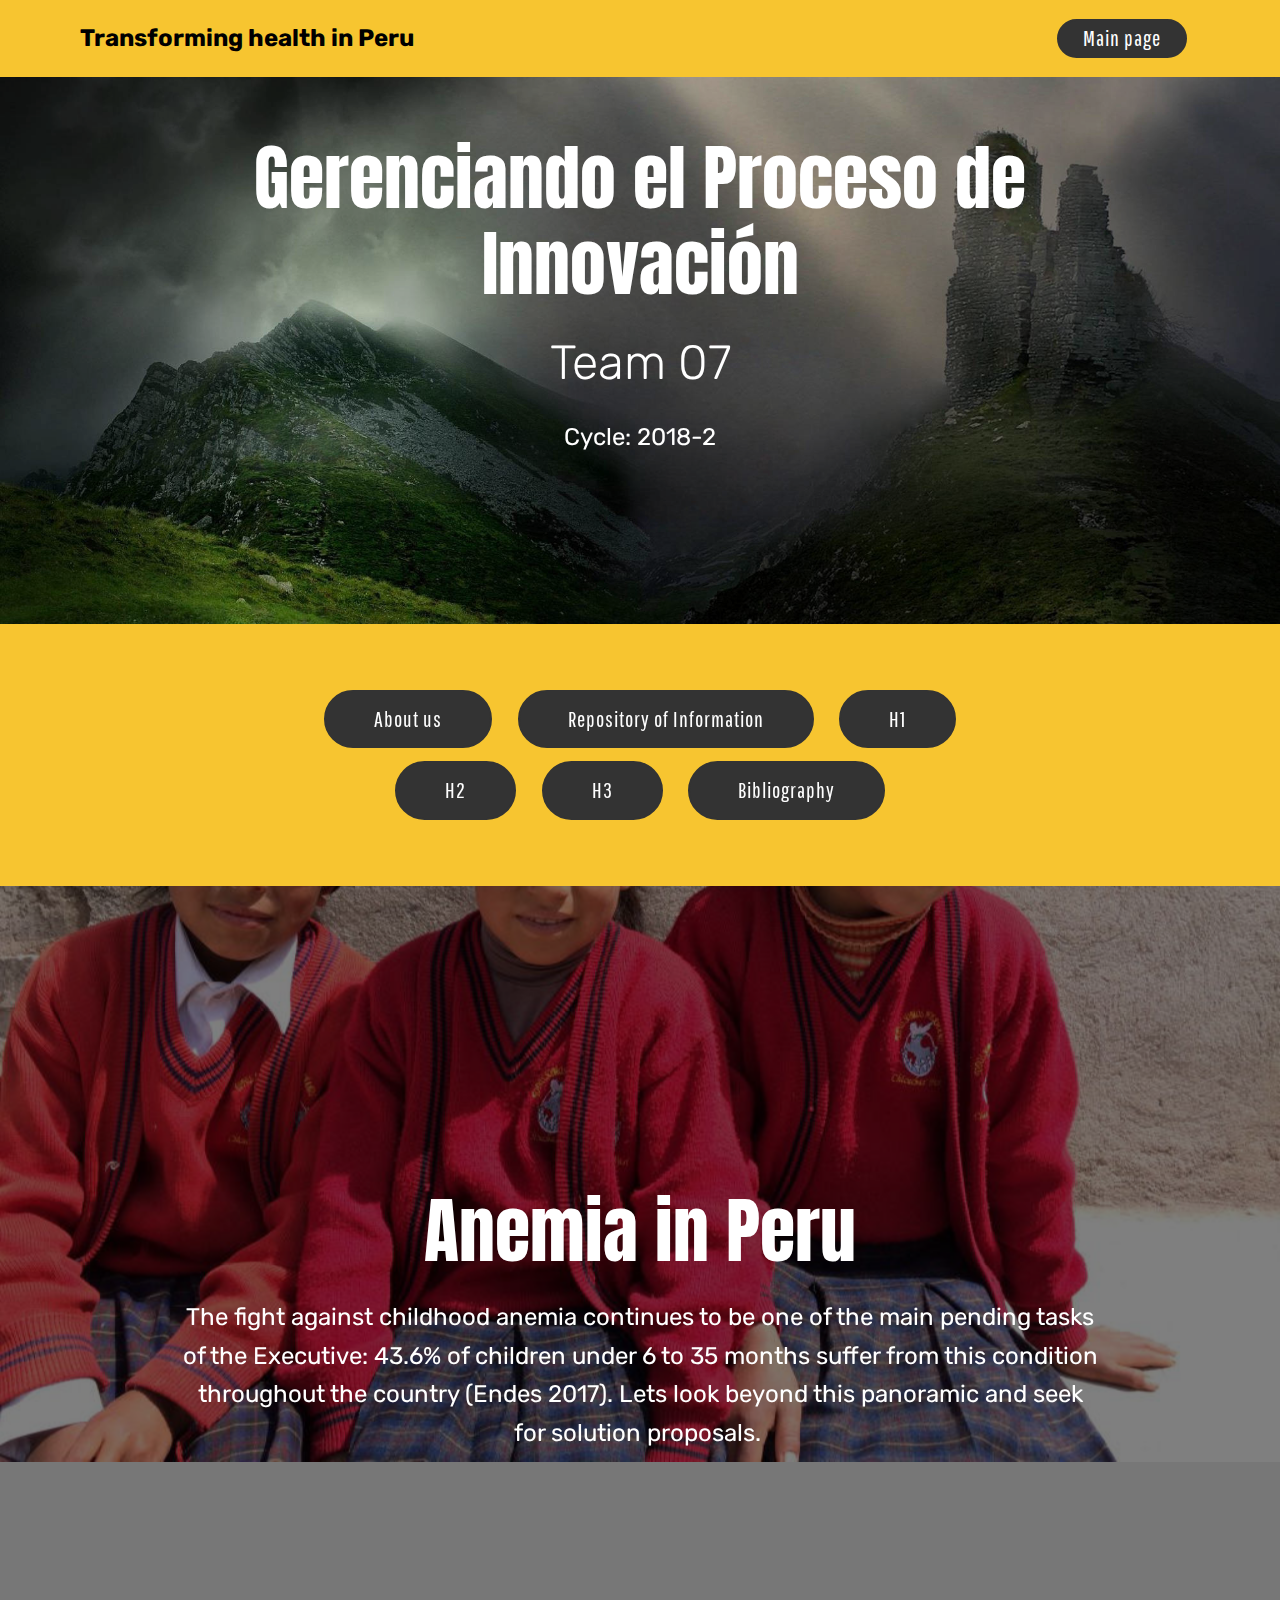
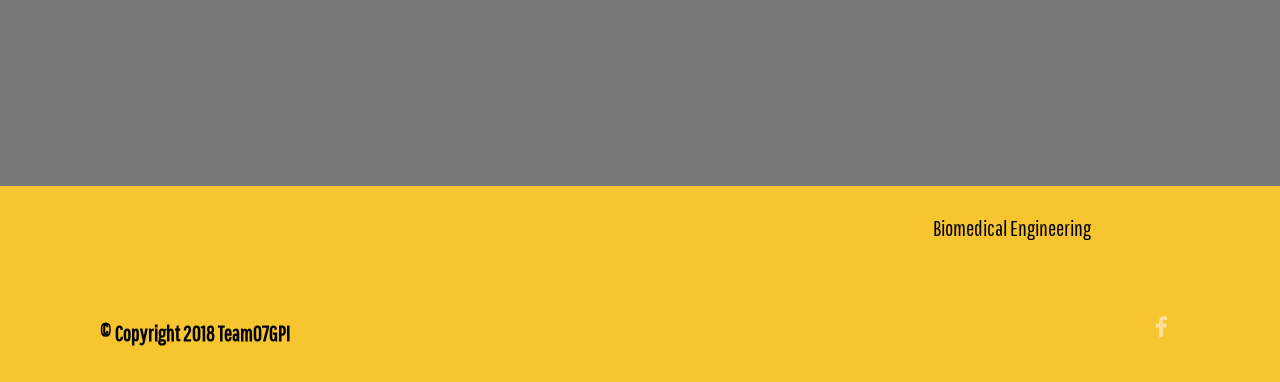
==== page1.html @ a6f881da "create github pages" ====
<!DOCTYPE html>
<html >
<head>
  <!-- Site made with Mobirise Website Builder v4.8.3, https://mobirise.com -->
  <meta charset="UTF-8">
  <meta http-equiv="X-UA-Compatible" content="IE=edge">
  <meta name="generator" content="Mobirise v4.8.3, mobirise.com">
  <meta name="viewport" content="width=device-width, initial-scale=1, minimum-scale=1">
  <link rel="shortcut icon" href="assets/images/logo-96x96.png" type="image/x-icon">
  <meta name="description" content="Site Builder Description">
  <title>Page 1</title>
  <link rel="stylesheet" href="assets/web/assets/mobirise-icons/mobirise-icons.css">
  <link rel="stylesheet" href="assets/tether/tether.min.css">
  <link rel="stylesheet" href="assets/bootstrap/css/bootstrap.min.css">
  <link rel="stylesheet" href="assets/bootstrap/css/bootstrap-grid.min.css">
  <link rel="stylesheet" href="assets/bootstrap/css/bootstrap-reboot.min.css">
  <link rel="stylesheet" href="assets/socicon/css/styles.css">
  <link rel="stylesheet" href="assets/dropdown/css/style.css">
  <link rel="stylesheet" href="assets/theme/css/style.css">
  <link rel="stylesheet" href="assets/mobirise/css/mbr-additional.css" type="text/css">
  
  
  
</head>
<body>
  <section class="menu cid-qTkzRZLJNu" once="menu" id="menu1-1j">

    

    <nav class="navbar navbar-expand beta-menu navbar-dropdown align-items-center navbar-fixed-top navbar-toggleable-sm">
        <button class="navbar-toggler navbar-toggler-right" type="button" data-toggle="collapse" data-target="#navbarSupportedContent" aria-controls="navbarSupportedContent" aria-expanded="false" aria-label="Toggle navigation">
            <div class="hamburger">
                <span></span>
                <span></span>
                <span></span>
                <span></span>
            </div>
        </button>
        <div class="menu-logo">
            <div class="navbar-brand">
                
                <span class="navbar-caption-wrap"><a class="navbar-caption text-black display-5" href="https://mobirise.com">Transforming health in Peru</a></span>
            </div>
        </div>
        <div class="collapse navbar-collapse" id="navbarSupportedContent">
            <ul class="navbar-nav nav-dropdown" data-app-modern-menu="true"><li class="nav-item">
                    <a class="nav-link link text-white display-4" href="https://mobirise.com">
                        </a>
                </li></ul>
            <div class="navbar-buttons mbr-section-btn"><a class="btn btn-sm btn-black display-4" href="page1.html">Main page</a></div>
        </div>
    </nav>
</section>

<section class="engine"><a href="https://mobiri.se/e">make a website</a></section><section class="header1 cid-r5zNmzaMts mbr-parallax-background" id="header1-1k">

    

    <div class="mbr-overlay" style="opacity: 0.2; background-color: rgb(0, 0, 0);">
    </div>

    <div class="container">
        <div class="row justify-content-md-center">
            <div class="mbr-white col-md-10">
                <h1 class="mbr-section-title align-center mbr-bold pb-3 mbr-fonts-style display-1"><span style="font-weight: normal;">
                    Gerenciando el Proceso de Innovación</span></h1>
                <h3 class="mbr-section-subtitle align-center mbr-light pb-3 mbr-fonts-style display-2">Team 07</h3>
                <p class="mbr-text align-center pb-3 mbr-fonts-style display-5">Cycle: 2018-2</p>
                
            </div>
        </div>
    </div>

</section>

<section class="mbr-section content8 cid-r5A1tZucty" id="content8-1v">

    

    <div class="container">
        <div class="media-container-row title">
            <div class="col-12 col-md-8">
                <div class="mbr-section-btn align-center"><a class="btn btn-black display-4" href="https://mobirise.com">About us</a>
                    <a class="btn btn-black display-4" href="https://mobirise.com">Repository of Information</a> <a class="btn btn-black display-4" href="index.html">H1</a> <a class="btn btn-black display-4" href="https://mobirise.com">H2</a> <a class="btn btn-black display-4" href="https://mobirise.com">H3</a> <a class="btn btn-black display-4" href="https://mobirise.com">Bibliography</a></div>
            </div>
        </div>
    </div>
</section>

<section class="header1 cid-r5zWX681hQ mbr-fullscreen mbr-parallax-background" id="header1-1s">

    

    <div class="mbr-overlay" style="opacity: 0.5; background-color: rgb(0, 0, 0);">
    </div>

    <div class="container">
        <div class="row justify-content-md-center">
            <div class="mbr-white col-md-10">
                <h1 class="mbr-section-title align-center mbr-bold pb-3 mbr-fonts-style display-1"><span style="font-weight: normal;">Anemia in Peru</span></h1>
                
                <p class="mbr-text align-center pb-3 mbr-fonts-style display-5">
                    The fight against childhood anemia continues to be one of the main pending tasks of the Executive: 43.6% of children under 6 to 35 months suffer from this condition throughout the country (Endes 2017). Lets look beyond this panoramic and seek for solution proposals.&nbsp;</p>
                
            </div>
        </div>
    </div>

</section>

<section class="cid-r5zXKLynuE" id="footer1-1t">

    

    

    <div class="container">
        <div class="media-container-row content text-white">
            <div class="col-12 col-md-3">
                <div class="media-wrap">
                    <a href="https://mobirise.com/">
                        <img src="assets/images/logo2.png" alt="Mobirise" title="">
                    </a>
                </div>
            </div>
            <div class="col-12 col-md-3 mbr-fonts-style display-7">
                <h5 class="pb-3"></h5>
                <p class="mbr-text"></p>
            </div>
            <div class="col-12 col-md-3 mbr-fonts-style display-7">
                <h5 class="pb-3"></h5>
                <p class="mbr-text"></p>
            </div>
            <div class="col-12 col-md-3 mbr-fonts-style display-4">
                <h5 class="pb-3"></h5>
                <p class="mbr-text">Biomedical Engineering</p>
            </div>
        </div>
        <div class="footer-lower">
            <div class="media-container-row">
                <div class="col-sm-12">
                    <hr>
                </div>
            </div>
            <div class="media-container-row mbr-white">
                <div class="col-sm-6 copyright">
                    <p class="mbr-text mbr-fonts-style display-4"><strong>
                        © Copyright 2018 Team07GPI</strong></p>
                </div>
                <div class="col-md-6">
                    <div class="social-list align-right">
                        <div class="soc-item">
                            <a href="https://twitter.com/mobirise" target="_blank">
                                <span class="mbr-iconfont mbr-iconfont-social socicon-facebook socicon"></span>
                            </a>
                        </div>
                        
                        
                        
                        
                        
                    </div>
                </div>
            </div>
        </div>
    </div>
</section>


  <script src="assets/web/assets/jquery/jquery.min.js"></script>
  <script src="assets/popper/popper.min.js"></script>
  <script src="assets/tether/tether.min.js"></script>
  <script src="assets/bootstrap/js/bootstrap.min.js"></script>
  <script src="assets/dropdown/js/script.min.js"></script>
  <script src="assets/touchswipe/jquery.touch-swipe.min.js"></script>
  <script src="assets/parallax/jarallax.min.js"></script>
  <script src="assets/smoothscroll/smooth-scroll.js"></script>
  <script src="assets/theme/js/script.js"></script>
  
  
</body>
</html>
---- assets/web/assets/mobirise-icons/mobirise-icons.css ----
@font-face {
  font-family: 'MobiriseIcons';
  src:  url('mobirise-icons.eot?spat4u');
  src:  url('mobirise-icons.eot?spat4u#iefix') format('embedded-opentype'),
    url('mobirise-icons.ttf?spat4u') format('truetype'),
    url('mobirise-icons.woff?spat4u') format('woff'),
    url('mobirise-icons.svg?spat4u#MobiriseIcons') format('svg');
  font-weight: normal;
  font-style: normal;
}

[class^="mbri-"], [class*=" mbri-"] {
  /* use !important to prevent issues with browser extensions that change fonts */
  font-family: MobiriseIcons !important;
  speak: none;
  font-style: normal;
  font-weight: normal;
  font-variant: normal;
  text-transform: none;
  line-height: 1;

  /* Better Font Rendering =========== */
  -webkit-font-smoothing: antialiased;
  -moz-osx-font-smoothing: grayscale;
}

.mbri-add-submenu:before {
  content: "\e900";
}
.mbri-alert:before {
  content: "\e901";
}
.mbri-align-center:before {
  content: "\e902";
}
.mbri-align-justify:before {
  content: "\e903";
}
.mbri-align-left:before {
  content: "\e904";
}
.mbri-align-right:before {
  content: "\e905";
}
.mbri-android:before {
  content: "\e906";
}
.mbri-apple:before {
  content: "\e907";
}
.mbri-arrow-down:before {
  content: "\e908";
}
.mbri-arrow-next:before {
  content: "\e909";
}
.mbri-arrow-prev:before {
  content: "\e90a";
}
.mbri-arrow-up:before {
  content: "\e90b";
}
.mbri-bold:before {
  content: "\e90c";
}
.mbri-bookmark:before {
  content: "\e90d";
}
.mbri-bootstrap:before {
  content: "\e90e";
}
.mbri-briefcase:before {
  content: "\e90f";
}
.mbri-browse:before {
  content: "\e910";
}
.mbri-bulleted-list:before {
  content: "\e911";
}
.mbri-calendar:before {
  content: "\e912";
}
.mbri-camera:before {
  content: "\e913";
}
.mbri-cart-add:before {
  content: "\e914";
}
.mbri-cart-full:before {
  content: "\e915";
}
.mbri-cash:before {
  content: "\e916";
}
.mbri-change-style:before {
  content: "\e917";
}
.mbri-chat:before {
  content: "\e918";
}
.mbri-clock:before {
  content: "\e919";
}
.mbri-close:before {
  content: "\e91a";
}
.mbri-cloud:before {
  content: "\e91b";
}
.mbri-code:before {
  content: "\e91c";
}
.mbri-contact-form:before {
  content: "\e91d";
}
.mbri-credit-card:before {
  content: "\e91e";
}
.mbri-cursor-click:before {
  content: "\e91f";
}
.mbri-cust-feedback:before {
  content: "\e920";
}
.mbri-database:before {
  content: "\e921";
}
.mbri-delivery:before {
  content: "\e922";
}
.mbri-desktop:before {
  content: "\e923";
}
.mbri-devices:before {
  content: "\e924";
}
.mbri-down:before {
  content: "\e925";
}
.mbri-download:before {
  content: "\e989";
}
.mbri-drag-n-drop:before {
  content: "\e927";
}
.mbri-drag-n-drop2:before {
  content: "\e928";
}
.mbri-edit:before {
  content: "\e929";
}
.mbri-edit2:before {
  content: "\e92a";
}
.mbri-error:before {
  content: "\e92b";
}
.mbri-extension:before {
  content: "\e92c";
}
.mbri-features:before {
  content: "\e92d";
}
.mbri-file:before {
  content: "\e92e";
}
.mbri-flag:before {
  content: "\e92f";
}
.mbri-folder:before {
  content: "\e930";
}
.mbri-gift:before {
  content: "\e931";
}
.mbri-github:before {
  content: "\e932";
}
.mbri-globe:before {
  content: "\e933";
}
.mbri-globe-2:before {
  content: "\e934";
}
.mbri-growing-chart:before {
  content: "\e935";
}
.mbri-hearth:before {
  content: "\e936";
}
.mbri-help:before {
  content: "\e937";
}
.mbri-home:before {
  content: "\e938";
}
.mbri-hot-cup:before {
  content: "\e939";
}
.mbri-idea:before {
  content: "\e93a";
}
.mbri-image-gallery:before {
  content: "\e93b";
}
.mbri-image-slider:before {
  content: "\e93c";
}
.mbri-info:before {
  content: "\e93d";
}
.mbri-italic:before {
  content: "\e93e";
}
.mbri-key:before {
  content: "\e93f";
}
.mbri-laptop:before {
  content: "\e940";
}
.mbri-layers:before {
  content: "\e941";
}
.mbri-left-right:before {
  content: "\e942";
}
.mbri-left:before {
  content: "\e943";
}
.mbri-letter:before {
  content: "\e944";
}
.mbri-like:before {
  content: "\e945";
}
.mbri-link:before {
  content: "\e946";
}
.mbri-lock:before {
  content: "\e947";
}
.mbri-login:before {
  content: "\e948";
}
.mbri-logout:before {
  content: "\e949";
}
.mbri-magic-stick:before {
  content: "\e94a";
}
.mbri-map-pin:before {
  content: "\e94b";
}
.mbri-menu:before {
  content: "\e94c";
}
.mbri-mobile:before {
  content: "\e94d";
}
.mbri-mobile2:before {
  content: "\e94e";
}
.mbri-mobirise:before {
  content: "\e94f";
}
.mbri-more-horizontal:before {
  content: "\e950";
}
.mbri-more-vertical:before {
  content: "\e951";
}
.mbri-music:before {
  content: "\e952";
}
.mbri-new-file:before {
  content: "\e953";
}
.mbri-numbered-list:before {
  content: "\e954";
}
.mbri-opened-folder:before {
  content: "\e955";
}
.mbri-pages:before {
  content: "\e956";
}
.mbri-paper-plane:before {
  content: "\e957";
}
.mbri-paperclip:before {
  content: "\e958";
}
.mbri-photo:before {
  content: "\e959";
}
.mbri-photos:before {
  content: "\e95a";
}
.mbri-pin:before {
  content: "\e95b";
}
.mbri-play:before {
  content: "\e95c";
}
.mbri-plus:before {
  content: "\e95d";
}
.mbri-preview:before {
  content: "\e95e";
}
.mbri-print:before {
  content: "\e95f";
}
.mbri-protect:before {
  content: "\e960";
}
.mbri-question:before {
  content: "\e961";
}
.mbri-quote-left:before {
  content: "\e962";
}
.mbri-quote-right:before {
  content: "\e963";
}
.mbri-refresh:before {
  content: "\e964";
}
.mbri-responsive:before {
  content: "\e965";
}
.mbri-right:before {
  content: "\e966";
}
.mbri-rocket:before {
  content: "\e967";
}
.mbri-sad-face:before {
  content: "\e968";
}
.mbri-sale:before {
  content: "\e969";
}
.mbri-save:before {
  content: "\e96a";
}
.mbri-search:before {
  content: "\e96b";
}
.mbri-setting:before {
  content: "\e96c";
}
.mbri-setting2:before {
  content: "\e96d";
}
.mbri-setting3:before {
  content: "\e96e";
}
.mbri-share:before {
  content: "\e96f";
}
.mbri-shopping-bag:before {
  content: "\e970";
}
.mbri-shopping-basket:before {
  content: "\e971";
}
.mbri-shopping-cart:before {
  content: "\e972";
}
.mbri-sites:before {
  content: "\e973";
}
.mbri-smile-face:before {
  content: "\e974";
}
.mbri-speed:before {
  content: "\e975";
}
.mbri-star:before {
  content: "\e976";
}
.mbri-success:before {
  content: "\e977";
}
.mbri-sun:before {
  content: "\e978";
}
.mbri-sun2:before {
  content: "\e979";
}
.mbri-tablet:before {
  content: "\e97a";
}
.mbri-tablet-vertical:before {
  content: "\e97b";
}
.mbri-target:before {
  content: "\e97c";
}
.mbri-timer:before {
  content: "\e97d";
}
.mbri-to-ftp:before {
  content: "\e97e";
}
.mbri-to-local-drive:before {
  content: "\e97f";
}
.mbri-touch-swipe:before {
  content: "\e980";
}
.mbri-touch:before {
  content: "\e981";
}
.mbri-trash:before {
  content: "\e982";
}
.mbri-underline:before {
  content: "\e983";
}
.mbri-unlink:before {
  content: "\e984";
}
.mbri-unlock:before {
  content: "\e985";
}
.mbri-up-down:before {
  content: "\e986";
}
.mbri-up:before {
  content: "\e987";
}
.mbri-update:before {
  content: "\e988";
}
.mbri-upload:before {
 content: "\e926"; 
}
.mbri-user:before {
  content: "\e98a";
}
.mbri-user2:before {
  content: "\e98b";
}
.mbri-users:before {
  content: "\e98c";
}
.mbri-video:before {
  content: "\e98d";
}
.mbri-video-play:before {
  content: "\e98e";
}
.mbri-watch:before {
  content: "\e98f";
}
.mbri-website-theme:before {
  content: "\e990";
}
.mbri-wifi:before {
  content: "\e991";
}
.mbri-windows:before {
  content: "\e992";
}
.mbri-zoom-out:before {
  content: "\e993";
}
.mbri-redo:before {
  content: "\e994";
}
.mbri-undo:before {
  content: "\e995";
}
---- assets/socicon/css/styles.css ----
@charset "UTF-8";

@font-face {
  font-family: "socicon";
  src:url("../fonts/socicon.eot");
  src:url("../fonts/socicon.eot?#iefix") format("embedded-opentype"),
    url("../fonts/socicon.woff") format("woff"),
    url("../fonts/socicon.ttf") format("truetype"),
    url("../fonts/socicon.svg#socicon") format("svg");
  font-weight: normal;
  font-style: normal;

}

[data-icon]:before {
  font-family: "socicon" !important;
  content: attr(data-icon);
  font-style: normal !important;
  font-weight: normal !important;
  font-variant: normal !important;
  text-transform: none !important;
  speak: none;
  line-height: 1;
  -webkit-font-smoothing: antialiased;
  -moz-osx-font-smoothing: grayscale;
}

[class^="socicon-"]:before,
[class*=" socicon-"]:before {
  font-family: "socicon" !important;
  font-style: normal !important;
  font-weight: normal !important;
  font-variant: normal !important;
  text-transform: none !important;
  speak: none;
  line-height: 1;
  -webkit-font-smoothing: antialiased;
  -moz-osx-font-smoothing: grayscale;
}

.socicon-modelmayhem:before {
  content: "\e000";
}
.socicon-mixcloud:before {
  content: "\e001";
}
.socicon-drupal:before {
  content: "\e002";
}
.socicon-swarm:before {
  content: "\e003";
}
.socicon-istock:before {
  content: "\e004";
}
.socicon-yammer:before {
  content: "\e005";
}
.socicon-ello:before {
  content: "\e006";
}
.socicon-stackoverflow:before {
  content: "\e007";
}
.socicon-persona:before {
  content: "\e008";
}
.socicon-triplej:before {
  content: "\e009";
}
.socicon-houzz:before {
  content: "\e00a";
}
.socicon-rss:before {
  content: "\e00b";
}
.socicon-paypal:before {
  content: "\e00c";
}
.socicon-odnoklassniki:before {
  content: "\e00d";
}
.socicon-airbnb:before {
  content: "\e00e";
}
.socicon-periscope:before {
  content: "\e00f";
}
.socicon-outlook:before {
  content: "\e010";
}
.socicon-coderwall:before {
  content: "\e011";
}
.socicon-tripadvisor:before {
  content: "\e012";
}
.socicon-appnet:before {
  content: "\e013";
}
.socicon-goodreads:before {
  content: "\e014";
}
.socicon-tripit:before {
  content: "\e015";
}
.socicon-lanyrd:before {
  content: "\e016";
}
.socicon-slideshare:before {
  content: "\e017";
}
.socicon-buffer:before {
  content: "\e018";
}
.socicon-disqus:before {
  content: "\e019";
}
.socicon-vkontakte:before {
  content: "\e01a";
}
.socicon-whatsapp:before {
  content: "\e01b";
}
.socicon-patreon:before {
  content: "\e01c";
}
.socicon-storehouse:before {
  content: "\e01d";
}
.socicon-pocket:before {
  content: "\e01e";
}
.socicon-mail:before {
  content: "\e01f";
}
.socicon-blogger:before {
  content: "\e020";
}
.socicon-technorati:before {
  content: "\e021";
}
.socicon-reddit:before {
  content: "\e022";
}
.socicon-dribbble:before {
  content: "\e023";
}
.socicon-stumbleupon:before {
  content: "\e024";
}
.socicon-digg:before {
  content: "\e025";
}
.socicon-envato:before {
  content: "\e026";
}
.socicon-behance:before {
  content: "\e027";
}
.socicon-delicious:before {
  content: "\e028";
}
.socicon-deviantart:before {
  content: "\e029";
}
.socicon-forrst:before {
  content: "\e02a";
}
.socicon-play:before {
  content: "\e02b";
}
.socicon-zerply:before {
  content: "\e02c";
}
.socicon-wikipedia:before {
  content: "\e02d";
}
.socicon-apple:before {
  content: "\e02e";
}
.socicon-flattr:before {
  content: "\e02f";
}
.socicon-github:before {
  content: "\e030";
}
.socicon-renren:before {
  content: "\e031";
}
.socicon-friendfeed:before {
  content: "\e032";
}
.socicon-newsvine:before {
  content: "\e033";
}
.socicon-identica:before {
  content: "\e034";
}
.socicon-bebo:before {
  content: "\e035";
}
.socicon-zynga:before {
  content: "\e036";
}
.socicon-steam:before {
  content: "\e037";
}
.socicon-xbox:before {
  content: "\e038";
}
.socicon-windows:before {
  content: "\e039";
}
.socicon-qq:before {
  content: "\e03a";
}
.socicon-douban:before {
  content: "\e03b";
}
.socicon-meetup:before {
  content: "\e03c";
}
.socicon-playstation:before {
  content: "\e03d";
}
.socicon-android:before {
  content: "\e03e";
}
.socicon-snapchat:before {
  content: "\e03f";
}
.socicon-twitter:before {
  content: "\e040";
}
.socicon-facebook:before {
  content: "\e041";
}
.socicon-googleplus:before {
  content: "\e042";
}
.socicon-pinterest:before {
  content: "\e043";
}
.socicon-foursquare:before {
  content: "\e044";
}
.socicon-yahoo:before {
  content: "\e045";
}
.socicon-skype:before {
  content: "\e046";
}
.socicon-yelp:before {
  content: "\e047";
}
.socicon-feedburner:before {
  content: "\e048";
}
.socicon-linkedin:before {
  content: "\e049";
}
.socicon-viadeo:before {
  content: "\e04a";
}
.socicon-xing:before {
  content: "\e04b";
}
.socicon-myspace:before {
  content: "\e04c";
}
.socicon-soundcloud:before {
  content: "\e04d";
}
.socicon-spotify:before {
  content: "\e04e";
}
.socicon-grooveshark:before {
  content: "\e04f";
}
.socicon-lastfm:before {
  content: "\e050";
}
.socicon-youtube:before {
  content: "\e051";
}
.socicon-vimeo:before {
  content: "\e052";
}
.socicon-dailymotion:before {
  content: "\e053";
}
.socicon-vine:before {
  content: "\e054";
}
.socicon-flickr:before {
  content: "\e055";
}
.socicon-500px:before {
  content: "\e056";
}
.socicon-wordpress:before {
  content: "\e058";
}
.socicon-tumblr:before {
  content: "\e059";
}
.socicon-twitch:before {
  content: "\e05a";
}
.socicon-8tracks:before {
  content: "\e05b";
}
.socicon-amazon:before {
  content: "\e05c";
}
.socicon-icq:before {
  content: "\e05d";
}
.socicon-smugmug:before {
  content: "\e05e";
}
.socicon-ravelry:before {
  content: "\e05f";
}
.socicon-weibo:before {
  content: "\e060";
}
.socicon-baidu:before {
  content: "\e061";
}
.socicon-angellist:before {
  content: "\e062";
}
.socicon-ebay:before {
  content: "\e063";
}
.socicon-imdb:before {
  content: "\e064";
}
.socicon-stayfriends:before {
  content: "\e065";
}
.socicon-residentadvisor:before {
  content: "\e066";
}
.socicon-google:before {
  content: "\e067";
}
.socicon-yandex:before {
  content: "\e068";
}
.socicon-sharethis:before {
  content: "\e069";
}
.socicon-bandcamp:before {
  content: "\e06a";
}
.socicon-itunes:before {
  content: "\e06b";
}
.socicon-deezer:before {
  content: "\e06c";
}
.socicon-telegram:before {
  content: "\e06e";
}
.socicon-openid:before {
  content: "\e06f";
}
.socicon-amplement:before {
  content: "\e070";
}
.socicon-viber:before {
  content: "\e071";
}
.socicon-zomato:before {
  content: "\e072";
}
.socicon-draugiem:before {
  content: "\e074";
}
.socicon-endomodo:before {
  content: "\e075";
}
.socicon-filmweb:before {
  content: "\e076";
}
.socicon-stackexchange:before {
  content: "\e077";
}
.socicon-wykop:before {
  content: "\e078";
}
.socicon-teamspeak:before {
  content: "\e079";
}
.socicon-teamviewer:before {
  content: "\e07a";
}
.socicon-ventrilo:before {
  content: "\e07b";
}
.socicon-younow:before {
  content: "\e07c";
}
.socicon-raidcall:before {
  content: "\e07d";
}
.socicon-mumble:before {
  content: "\e07e";
}
.socicon-medium:before {
  content: "\e06d";
}
.socicon-bebee:before {
  content: "\e07f";
}
.socicon-hitbox:before {
  content: "\e080";
}
.socicon-reverbnation:before {
  content: "\e081";
}
.socicon-formulr:before {
  content: "\e082";
}
.socicon-instagram:before {
  content: "\e057";
}
.socicon-battlenet:before {
  content: "\e083";
}
.socicon-chrome:before {
  content: "\e084";
}
.socicon-discord:before {
  content: "\e086";
}
.socicon-issuu:before {
  content: "\e087";
}
.socicon-macos:before {
  content: "\e088";
}
.socicon-firefox:before {
  content: "\e089";
}
.socicon-opera:before {
  content: "\e08d";
}
.socicon-keybase:before {
  content: "\e090";
}
.socicon-alliance:before {
  content: "\e091";
}
.socicon-livejournal:before {
  content: "\e092";
}
.socicon-googlephotos:before {
  content: "\e093";
}
.socicon-horde:before {
  content: "\e094";
}
.socicon-etsy:before {
  content: "\e095";
}
.socicon-zapier:before {
  content: "\e096";
}
.socicon-google-scholar:before {
  content: "\e097";
}
.socicon-researchgate:before {
  content: "\e098";
}
.socicon-wechat:before {
  content: "\e099";
}
.socicon-strava:before {
  content: "\e09a";
}
.socicon-line:before {
  content: "\e09b";
}
.socicon-lyft:before {
  content: "\e09c";
}
.socicon-uber:before {
  content: "\e09d";
}
.socicon-songkick:before {
  content: "\e09e";
}
.socicon-viewbug:before {
  content: "\e09f";
}
.socicon-googlegroups:before {
  content: "\e0a0";
}
.socicon-quora:before {
  content: "\e073";
}
.socicon-diablo:before {
  content: "\e085";
}
.socicon-blizzard:before {
  content: "\e0a1";
}
.socicon-hearthstone:before {
  content: "\e08b";
}
.socicon-heroes:before {
  content: "\e08a";
}
.socicon-overwatch:before {
  content: "\e08c";
}
.socicon-warcraft:before {
  content: "\e08e";
}
.socicon-starcraft:before {
  content: "\e08f";
}
.socicon-beam:before {
  content: "\e0a2";
}
.socicon-curse:before {
  content: "\e0a3";
}
.socicon-player:before {
  content: "\e0a4";
}
.socicon-streamjar:before {
  content: "\e0a5";
}
.socicon-nintendo:before {
  content: "\e0a6";
}
.socicon-hellocoton:before {
  content: "\e0a7";
}
---- assets/dropdown/css/style.css ----
.navbar-dropdown {
  left: 0;
  padding: 0;
  position: absolute;
  right: 0;
  top: 0;
  transition: all 0.45s ease;
  z-index: 1030;
  background: #282828; }
  .navbar-dropdown .navbar-logo {
    margin-right: 0.8rem;
    transition: margin 0.3s ease-in-out;
    vertical-align: middle; }
    .navbar-dropdown .navbar-logo img {
      height: 3.125rem;
      transition: all 0.3s ease-in-out; }
    .navbar-dropdown .navbar-logo.mbr-iconfont {
      font-size: 3.125rem;
      line-height: 3.125rem; }
  .navbar-dropdown .navbar-caption {
    font-weight: 700;
    white-space: normal;
    vertical-align: -4px;
    line-height: 3.125rem !important; }
    .navbar-dropdown .navbar-caption, .navbar-dropdown .navbar-caption:hover {
      color: inherit;
      text-decoration: none; }
  .navbar-dropdown .mbr-iconfont + .navbar-caption {
    vertical-align: -1px; }
  .navbar-dropdown.navbar-fixed-top {
    position: fixed; }
  .navbar-dropdown .navbar-brand span {
    vertical-align: -4px; }
  .navbar-dropdown.bg-color.transparent {
    background: none; }
  .navbar-dropdown.navbar-short .navbar-brand {
    padding: 0.625rem 0; }
    .navbar-dropdown.navbar-short .navbar-brand span {
      vertical-align: -1px; }
  .navbar-dropdown.navbar-short .navbar-caption {
    line-height: 2.375rem !important;
    vertical-align: -2px; }
  .navbar-dropdown.navbar-short .navbar-logo {
    margin-right: 0.5rem; }
    .navbar-dropdown.navbar-short .navbar-logo img {
      height: 2.375rem; }
    .navbar-dropdown.navbar-short .navbar-logo.mbr-iconfont {
      font-size: 2.375rem;
      line-height: 2.375rem; }
  .navbar-dropdown.navbar-short .mbr-table-cell {
    height: 3.625rem; }
  .navbar-dropdown .navbar-close {
    left: 0.6875rem;
    position: fixed;
    top: 0.75rem;
    z-index: 1000; }
  .navbar-dropdown .hamburger-icon {
    content: "";
    display: inline-block;
    vertical-align: middle;
    width: 16px;
    -webkit-box-shadow: 0 -6px 0 1px #282828,0 0 0 1px #282828,0 6px 0 1px #282828;
    -moz-box-shadow: 0 -6px 0 1px #282828,0 0 0 1px #282828,0 6px 0 1px #282828;
    box-shadow: 0 -6px 0 1px #282828,0 0 0 1px #282828,0 6px 0 1px #282828; }

.dropdown-menu .dropdown-toggle[data-toggle="dropdown-submenu"]::after {
  border-bottom: 0.35em solid transparent;
  border-left: 0.35em solid;
  border-right: 0;
  border-top: 0.35em solid transparent;
  margin-left: 0.3rem; }

.dropdown-menu .dropdown-item:focus {
  outline: 0; }

.nav-dropdown {
  font-size: 0.75rem;
  font-weight: 500;
  height: auto !important; }
  .nav-dropdown .nav-btn {
    padding-left: 1rem; }
  .nav-dropdown .link {
    margin: .667em 1.667em;
    font-weight: 500;
    padding: 0;
    transition: color .2s ease-in-out; }
    .nav-dropdown .link.dropdown-toggle {
      margin-right: 2.583em; }
      .nav-dropdown .link.dropdown-toggle::after {
        margin-left: .25rem;
        border-top: 0.35em solid;
        border-right: 0.35em solid transparent;
        border-left: 0.35em solid transparent;
        border-bottom: 0; }
      .nav-dropdown .link.dropdown-toggle[aria-expanded="true"] {
        margin: 0;
        padding: 0.667em 3.263em  0.667em 1.667em; }
  .nav-dropdown .link::after,
  .nav-dropdown .dropdown-item::after {
    color: inherit; }
  .nav-dropdown .btn {
    font-size: 0.75rem;
    font-weight: 700;
    letter-spacing: 0;
    margin-bottom: 0;
    padding-left: 1.25rem;
    padding-right: 1.25rem; }
  .nav-dropdown .dropdown-menu {
    border-radius: 0;
    border: 0;
    left: 0;
    margin: 0;
    padding-bottom: 1.25rem;
    padding-top: 1.25rem;
    position: relative; }
  .nav-dropdown .dropdown-submenu {
    margin-left: 0.125rem;
    top: 0; }
  .nav-dropdown .dropdown-item {
    font-weight: 500;
    line-height: 2;
    padding: 0.3846em 4.615em 0.3846em 1.5385em;
    position: relative;
    transition: color .2s ease-in-out, background-color .2s ease-in-out; }
    .nav-dropdown .dropdown-item::after {
      margin-top: -0.3077em;
      position: absolute;
      right: 1.1538em;
      top: 50%; }
    .nav-dropdown .dropdown-item:focus, .nav-dropdown .dropdown-item:hover {
      background: none; }

@media (max-width: 767px) {
  .nav-dropdown.navbar-toggleable-sm {
    bottom: 0;
    display: none;
    left: 0;
    overflow-x: hidden;
    position: fixed;
    top: 0;
    transform: translateX(-100%);
    -ms-transform: translateX(-100%);
    -webkit-transform: translateX(-100%);
    width: 18.75rem;
    z-index: 999; } }
.nav-dropdown.navbar-toggleable-xl {
  bottom: 0;
  display: none;
  left: 0;
  overflow-x: hidden;
  position: fixed;
  top: 0;
  transform: translateX(-100%);
  -ms-transform: translateX(-100%);
  -webkit-transform: translateX(-100%);
  width: 18.75rem;
  z-index: 999; }

.nav-dropdown-sm {
  display: block !important;
  overflow-x: hidden;
  overflow: auto;
  padding-top: 3.875rem; }
  .nav-dropdown-sm::after {
    content: "";
    display: block;
    height: 3rem;
    width: 100%; }
  .nav-dropdown-sm.collapse.in ~ .navbar-close {
    display: block !important; }
  .nav-dropdown-sm.collapsing, .nav-dropdown-sm.collapse.in {
    transform: translateX(0);
    -ms-transform: translateX(0);
    -webkit-transform: translateX(0);
    transition: all 0.25s ease-out;
    -webkit-transition: all 0.25s ease-out;
    background: #282828; }
  .nav-dropdown-sm.collapsing[aria-expanded="false"] {
    transform: translateX(-100%);
    -ms-transform: translateX(-100%);
    -webkit-transform: translateX(-100%); }
  .nav-dropdown-sm .nav-item {
    display: block;
    margin-left: 0 !important;
    padding-left: 0; }
  .nav-dropdown-sm .link,
  .nav-dropdown-sm .dropdown-item {
    border-top: 1px dotted rgba(255, 255, 255, 0.1);
    font-size: 0.8125rem;
    line-height: 1.6;
    margin: 0 !important;
    padding: 0.875rem 2.4rem 0.875rem 1.5625rem !important;
    position: relative;
    white-space: normal; }
    .nav-dropdown-sm .link:focus, .nav-dropdown-sm .link:hover,
    .nav-dropdown-sm .dropdown-item:focus,
    .nav-dropdown-sm .dropdown-item:hover {
      background: rgba(0, 0, 0, 0.2) !important;
      color: #c0a375; }
  .nav-dropdown-sm .nav-btn {
    position: relative;
    padding: 1.5625rem 1.5625rem 0 1.5625rem; }
    .nav-dropdown-sm .nav-btn::before {
      border-top: 1px dotted rgba(255, 255, 255, 0.1);
      content: "";
      left: 0;
      position: absolute;
      top: 0;
      width: 100%; }
    .nav-dropdown-sm .nav-btn + .nav-btn {
      padding-top: 0.625rem; }
      .nav-dropdown-sm .nav-btn + .nav-btn::before {
        display: none; }
  .nav-dropdown-sm .btn {
    padding: 0.625rem 0; }
  .nav-dropdown-sm .dropdown-toggle[data-toggle="dropdown-submenu"]::after {
    margin-left: .25rem;
    border-top: 0.35em solid;
    border-right: 0.35em solid transparent;
    border-left: 0.35em solid transparent;
    border-bottom: 0; }
  .nav-dropdown-sm .dropdown-toggle[data-toggle="dropdown-submenu"][aria-expanded="true"]::after {
    border-top: 0;
    border-right: 0.35em solid transparent;
    border-left: 0.35em solid transparent;
    border-bottom: 0.35em solid; }
  .nav-dropdown-sm .dropdown-menu {
    margin: 0;
    padding: 0;
    position: relative;
    top: 0;
    left: 0;
    width: 100%;
    border: 0;
    float: none;
    border-radius: 0;
    background: none; }
  .nav-dropdown-sm .dropdown-submenu {
    left: 100%;
    margin-left: 0.125rem;
    margin-top: -1.25rem;
    top: 0; }

.navbar-toggleable-sm .nav-dropdown .dropdown-menu {
  position: absolute; }

.navbar-toggleable-sm .nav-dropdown .dropdown-submenu {
  left: 100%;
  margin-left: 0.125rem;
  margin-top: -1.25rem;
  top: 0; }

.navbar-toggleable-sm.opened .nav-dropdown .dropdown-menu {
  position: relative; }

.navbar-toggleable-sm.opened .nav-dropdown .dropdown-submenu {
  left: 0;
  margin-left: 00rem;
  margin-top: 0rem;
  top: 0; }

.is-builder .nav-dropdown.collapsing {
  transition: none !important; }

/*# sourceMappingURL=style.css.map */
---- assets/theme/css/style.css ----
/*!
 * Mobirise v4 theme (https://mobirise.com/)
 * Copyright 2017 Mobirise
 */section{background-color:#eeeeee}section,.container,.container-fluid{position:relative;word-wrap:break-word}a.mbr-iconfont:hover{text-decoration:none}.article .lead p,.article .lead ul,.article .lead ol,.article .lead pre,.article .lead blockquote{margin-bottom:0}a{font-style:normal;font-weight:400;cursor:pointer}a,a:hover{text-decoration:none}figure{margin-bottom:0}body{color:#232323}h1,h2,h3,h4,h5,h6,.h1,.h2,.h3,.h4,.h5,.h6,.display-1,.display-2,.display-3,.display-4{line-height:1;word-break:break-word;word-wrap:break-word}b,strong{font-weight:bold}blockquote{padding:10px 0 10px 20px;position:relative;border-left:2px solid;border-color:#ff3366}input:-webkit-autofill,input:-webkit-autofill:hover,input:-webkit-autofill:focus,input:-webkit-autofill:active{transition-delay:9999s;transition-property:background-color, color}textarea[type="hidden"]{display:none}body{position:relative}section{background-position:50% 50%;background-repeat:no-repeat;background-size:cover}section .mbr-background-video,section .mbr-background-video-preview{position:absolute;bottom:0;left:0;right:0;top:0}.hidden{visibility:hidden}.mbr-z-index20{z-index:20}/*! Base colors */.mbr-white{color:#ffffff}.mbr-black{color:#000000}.mbr-bg-white{background-color:#ffffff}.mbr-bg-black{background-color:#000000}/*! Text-aligns */.align-left{text-align:left}.align-center{text-align:center}.align-right{text-align:right}@media (max-width: 767px){.align-left,.align-center,.align-right,.mbr-section-btn,.mbr-section-title{text-align:center}}/*! Font-weight  */.mbr-light{font-weight:300}.mbr-regular{font-weight:400}.mbr-semibold{font-weight:500}.mbr-bold{font-weight:700}/*! Media  */.media-size-item{-webkit-flex:1 1 auto;-moz-flex:1 1 auto;-ms-flex:1 1 auto;-o-flex:1 1 auto;flex:1 1 auto}.media-content{-webkit-flex-basis:100%;flex-basis:100%}.media-container-row{display:-ms-flexbox;display:-webkit-flex;display:flex;-webkit-flex-direction:row;-ms-flex-direction:row;flex-direction:row;-webkit-flex-wrap:wrap;-ms-flex-wrap:wrap;flex-wrap:wrap;-webkit-justify-content:center;-ms-flex-pack:center;justify-content:center;-webkit-align-content:center;-ms-flex-line-pack:center;align-content:center;-webkit-align-items:start;-ms-flex-align:start;align-items:start}.media-container-row .media-size-item{width:400px}.media-container-column{display:-ms-flexbox;display:-webkit-flex;display:flex;-webkit-flex-direction:column;-ms-flex-direction:column;flex-direction:column;-webkit-flex-wrap:wrap;-ms-flex-wrap:wrap;flex-wrap:wrap;-webkit-justify-content:center;-ms-flex-pack:center;justify-content:center;-webkit-align-content:center;-ms-flex-line-pack:center;align-content:center;-webkit-align-items:stretch;-ms-flex-align:stretch;align-items:stretch}.media-container-column>*{width:100%}@media (min-width: 992px){.media-container-row{-webkit-flex-wrap:nowrap;-ms-flex-wrap:nowrap;flex-wrap:nowrap}}figure{overflow:hidden}figure[mbr-media-size]{transition:width 0.1s}.mbr-figure img,.mbr-figure iframe{display:block;width:100%}.card{background-color:transparent;border:none}.card-img{text-align:center;flex-shrink:0;-webkit-flex-shrink:0}.media{max-width:100%;margin:0 auto}.mbr-figure{-ms-flex-item-align:center;-ms-grid-row-align:center;-webkit-align-self:center;align-self:center}.media-container>div{max-width:100%}.mbr-figure img,.card-img img{width:100%}@media (max-width: 991px){.media-size-item{width:auto !important}.media{width:auto}.mbr-figure{width:100% !important}}/*! Buttons */.mbr-section-btn{margin-left:-.25rem;margin-right:-.25rem;font-size:0}nav .mbr-section-btn{margin-left:0rem;margin-right:0rem}/*! Btn icon margin */.btn .mbr-iconfont,.btn.btn-sm .mbr-iconfont{cursor:pointer;margin-right:0.5rem}.btn.btn-md .mbr-iconfont,.btn.btn-md .mbr-iconfont{margin-right:0.8rem}.mbr-regular{font-weight:400}.mbr-semibold{font-weight:500}.mbr-bold{font-weight:700}[type="submit"]{-webkit-appearance:none}/*! Full-screen */.mbr-fullscreen .mbr-overlay{min-height:100vh}.mbr-fullscreen{display:flex;display:-webkit-flex;display:-moz-flex;display:-ms-flex;display:-o-flex;align-items:center;-webkit-align-items:center;min-height:100vh;padding-top:3rem;padding-bottom:3rem}/*! Map */.map{height:25rem;position:relative}.map iframe{width:100%;height:100%}.form-asterisk{font-family:initial;position:absolute;top:-2px;font-weight:normal}/*! Scroll to top arrow */.mbr-arrow-up{bottom:25px;right:90px;position:fixed;text-align:right;z-index:5000;color:#ffffff;font-size:32px;transform:rotate(180deg);-webkit-transform:rotate(180deg)}.mbr-arrow-up a{background:rgba(0,0,0,0.2);border-radius:3px;color:#fff;display:inline-block;height:60px;width:60px;outline-style:none !important;position:relative;text-decoration:none;transition:all .3s ease-in-out;cursor:pointer;text-align:center}.mbr-arrow-up a:hover{background-color:rgba(0,0,0,0.4)}.mbr-arrow-up a i{line-height:60px}.mbr-arrow-up-icon{display:block;color:#fff}.mbr-arrow-up-icon::before{content:"\203a";display:inline-block;font-family:serif;font-size:32px;line-height:1;font-style:normal;position:relative;top:6px;left:-4px;-webkit-transform:rotate(-90deg);transform:rotate(-90deg)}/*! Arrow Down */.mbr-arrow{position:absolute;bottom:45px;left:50%;width:60px;height:60px;cursor:pointer;background-color:rgba(80,80,80,0.5);border-radius:50%;-webkit-transform:translateX(-50%);transform:translateX(-50%)}.mbr-arrow>a{display:inline-block;text-decoration:none;outline-style:none;-webkit-animation:arrowdown 1.7s ease-in-out infinite;animation:arrowdown 1.7s ease-in-out infinite}.mbr-arrow>a>i{position:absolute;top:-2px;left:15px;font-size:2rem}@keyframes arrowdown{0%{transform:translateY(0px);-webkit-transform:translateY(0px)}50%{transform:translateY(-5px);-webkit-transform:translateY(-5px)}100%{transform:translateY(0px);-webkit-transform:translateY(0px)}}@-webkit-keyframes arrowdown{0%{transform:translateY(0px);-webkit-transform:translateY(0px)}50%{transform:translateY(-5px);-webkit-transform:translateY(-5px)}100%{transform:translateY(0px);-webkit-transform:translateY(0px)}}@media (max-width: 500px){.mbr-arrow-up{left:50%;right:auto;transform:translateX(-50%) rotate(180deg);-webkit-transform:translateX(-50%) rotate(180deg)}}@keyframes gradient-animation{from{background-position:0% 100%;animation-timing-function:ease-in-out}to{background-position:100% 0%;animation-timing-function:ease-in-out}}@-webkit-keyframes gradient-animation{from{background-position:0% 100%;animation-timing-function:ease-in-out}to{background-position:100% 0%;animation-timing-function:ease-in-out}}.bg-gradient{background-size:200% 200%;animation:gradient-animation 5s infinite alternate;-webkit-animation:gradient-animation 5s infinite alternate}.menu .navbar-brand{display:-webkit-flex}.menu .navbar-brand span{display:flex;display:-webkit-flex}.menu .navbar-brand .navbar-caption-wrap{display:-webkit-flex}.menu .navbar-brand .navbar-logo img{display:-webkit-flex}@media (min-width: 768px) and (max-width: 991px){.menu .navbar-toggleable-sm .navbar-nav{display:-webkit-box;display:-webkit-flex;display:-ms-flexbox}}@media (min-width: 992px){.menu .navbar-nav.nav-dropdown{display:-webkit-flex}.menu .navbar-toggleable-sm .navbar-collapse{display:-webkit-flex !important}}.navbar{display:-webkit-flex;-webkit-flex-wrap:wrap;-webkit-align-items:center;-webkit-justify-content:space-between}.navbar-collapse{-webkit-flex-basis:100%;-webkit-flex-grow:1;-webkit-align-items:center}.nav-dropdown .link{padding:.667em 1.667em !important;margin:0 !important}.nav{display:-webkit-flex;-webkit-flex-wrap:wrap}.row{display:-webkit-flex;-webkit-flex-wrap:wrap}.justify-content-center{-webkit-justify-content:center}.form-inline{display:-webkit-flex;-webkit-flex-flow:row wrap;-webkit-align-items:center}.card-wrapper{flex:1;-webkit-flex:1}.carousel-control{display:-webkit-flex;-webkit-align-items:center;-webkit-justify-content:center}.carousel-controls{display:-webkit-flex}.media{display:-webkit-flex}
/*# sourceMappingURL=style.css.map */
.engine {
	position: absolute;
	text-indent: -2400px;
	text-align: center;
	padding: 0;
	top: 0;
	left: -2400px;
}
---- assets/mobirise/css/mbr-additional.css ----
@import url(https://fonts.googleapis.com/css?family=Anton:400);
@import url(https://fonts.googleapis.com/css?family=Rubik:300,300i,400,400i,500,500i,700,700i,900,900i);
@import url(https://fonts.googleapis.com/css?family=Roboto:100,100i,300,300i,400,400i,500,500i,700,700i,900,900i);
@import url(https://fonts.googleapis.com/css?family=Pathway+Gothic+One:400);





body {
  font-style: normal;
  line-height: 1.5;
}
.mbr-section-title {
  font-style: normal;
  line-height: 1.2;
}
.mbr-section-subtitle {
  line-height: 1.3;
}
.mbr-text {
  font-style: normal;
  line-height: 1.6;
}
.display-1 {
  font-family: 'Anton', sans-serif;
  font-size: 4.5rem;
}
.display-1 > .mbr-iconfont {
  font-size: 7.2rem;
}
.display-2 {
  font-family: 'Rubik', sans-serif;
  font-size: 3rem;
}
.display-2 > .mbr-iconfont {
  font-size: 4.8rem;
}
.display-4 {
  font-family: 'Pathway Gothic One', sans-serif;
  font-size: 1.4rem;
}
.display-4 > .mbr-iconfont {
  font-size: 2.24rem;
}
.display-5 {
  font-family: 'Rubik', sans-serif;
  font-size: 1.5rem;
}
.display-5 > .mbr-iconfont {
  font-size: 2.4rem;
}
.display-7 {
  font-family: 'Roboto', sans-serif;
  font-size: 1.2rem;
}
.display-7 > .mbr-iconfont {
  font-size: 1.92rem;
}
/* ---- Fluid typography for mobile devices ---- */
/* 1.4 - font scale ratio ( bootstrap == 1.42857 ) */
/* 100vw - current viewport width */
/* (48 - 20)  48 == 48rem == 768px, 20 == 20rem == 320px(minimal supported viewport) */
/* 0.65 - min scale variable, may vary */
@media (max-width: 768px) {
  .display-1 {
    font-size: 3.6rem;
    font-size: calc( 2.225rem + (4.5 - 2.225) * ((100vw - 20rem) / (48 - 20)));
    line-height: calc( 1.4 * (2.225rem + (4.5 - 2.225) * ((100vw - 20rem) / (48 - 20))));
  }
  .display-2 {
    font-size: 2.4rem;
    font-size: calc( 1.7rem + (3 - 1.7) * ((100vw - 20rem) / (48 - 20)));
    line-height: calc( 1.4 * (1.7rem + (3 - 1.7) * ((100vw - 20rem) / (48 - 20))));
  }
  .display-4 {
    font-size: 1.12rem;
    font-size: calc( 1.14rem + (1.4 - 1.14) * ((100vw - 20rem) / (48 - 20)));
    line-height: calc( 1.4 * (1.14rem + (1.4 - 1.14) * ((100vw - 20rem) / (48 - 20))));
  }
  .display-5 {
    font-size: 1.2rem;
    font-size: calc( 1.175rem + (1.5 - 1.175) * ((100vw - 20rem) / (48 - 20)));
    line-height: calc( 1.4 * (1.175rem + (1.5 - 1.175) * ((100vw - 20rem) / (48 - 20))));
  }
}
/* Buttons */
.btn {
  font-weight: 500;
  border-width: 2px;
  font-style: normal;
  letter-spacing: 1px;
  margin: .4rem .8rem;
  white-space: normal;
  -webkit-transition: all 0.3s ease-in-out;
  -moz-transition: all 0.3s ease-in-out;
  transition: all 0.3s ease-in-out;
  display: inline-flex;
  align-items: center;
  justify-content: center;
  word-break: break-word;
  -webkit-align-items: center;
  -webkit-justify-content: center;
  display: -webkit-inline-flex;
  padding: 1rem 3rem;
  border-radius: 3px;
}
.btn-sm {
  font-weight: 500;
  letter-spacing: 1px;
  -webkit-transition: all 0.3s ease-in-out;
  -moz-transition: all 0.3s ease-in-out;
  transition: all 0.3s ease-in-out;
  padding: 0.6rem 1.5rem;
  border-radius: 3px;
}
.btn-md {
  font-weight: 500;
  letter-spacing: 1px;
  margin: .4rem .8rem !important;
  -webkit-transition: all 0.3s ease-in-out;
  -moz-transition: all 0.3s ease-in-out;
  transition: all 0.3s ease-in-out;
  padding: 1rem 3rem;
  border-radius: 3px;
}
.btn-lg {
  font-weight: 500;
  letter-spacing: 1px;
  margin: .4rem .8rem !important;
  -webkit-transition: all 0.3s ease-in-out;
  -moz-transition: all 0.3s ease-in-out;
  transition: all 0.3s ease-in-out;
  padding: 1.2rem 3.2rem;
  border-radius: 3px;
}
.bg-primary {
  background-color: #f7c530 !important;
}
.bg-success {
  background-color: #f7c530 !important;
}
.bg-info {
  background-color: #82786e !important;
}
.bg-warning {
  background-color: #879a9f !important;
}
.bg-danger {
  background-color: #b1a374 !important;
}
.btn-primary,
.btn-primary:active {
  background-color: #f7c530 !important;
  border-color: #f7c530 !important;
  color: #ffffff !important;
}
.btn-primary:hover,
.btn-primary:focus,
.btn-primary.focus,
.btn-primary.active {
  color: #ffffff !important;
  background-color: #d2a008 !important;
  border-color: #d2a008 !important;
}
.btn-primary.disabled,
.btn-primary:disabled {
  color: #ffffff !important;
  background-color: #d2a008 !important;
  border-color: #d2a008 !important;
}
.btn-secondary,
.btn-secondary:active {
  background-color: #ff3366 !important;
  border-color: #ff3366 !important;
  color: #ffffff !important;
}
.btn-secondary:hover,
.btn-secondary:focus,
.btn-secondary.focus,
.btn-secondary.active {
  color: #ffffff !important;
  background-color: #e50039 !important;
  border-color: #e50039 !important;
}
.btn-secondary.disabled,
.btn-secondary:disabled {
  color: #ffffff !important;
  background-color: #e50039 !important;
  border-color: #e50039 !important;
}
.btn-info,
.btn-info:active {
  background-color: #82786e !important;
  border-color: #82786e !important;
  color: #ffffff !important;
}
.btn-info:hover,
.btn-info:focus,
.btn-info.focus,
.btn-info.active {
  color: #ffffff !important;
  background-color: #59524b !important;
  border-color: #59524b !important;
}
.btn-info.disabled,
.btn-info:disabled {
  color: #ffffff !important;
  background-color: #59524b !important;
  border-color: #59524b !important;
}
.btn-success,
.btn-success:active {
  background-color: #f7c530 !important;
  border-color: #f7c530 !important;
  color: #ffffff !important;
}
.btn-success:hover,
.btn-success:focus,
.btn-success.focus,
.btn-success.active {
  color: #ffffff !important;
  background-color: #d2a008 !important;
  border-color: #d2a008 !important;
}
.btn-success.disabled,
.btn-success:disabled {
  color: #ffffff !important;
  background-color: #d2a008 !important;
  border-color: #d2a008 !important;
}
.btn-warning,
.btn-warning:active {
  background-color: #879a9f !important;
  border-color: #879a9f !important;
  color: #ffffff !important;
}
.btn-warning:hover,
.btn-warning:focus,
.btn-warning.focus,
.btn-warning.active {
  color: #ffffff !important;
  background-color: #617479 !important;
  border-color: #617479 !important;
}
.btn-warning.disabled,
.btn-warning:disabled {
  color: #ffffff !important;
  background-color: #617479 !important;
  border-color: #617479 !important;
}
.btn-danger,
.btn-danger:active {
  background-color: #b1a374 !important;
  border-color: #b1a374 !important;
  color: #ffffff !important;
}
.btn-danger:hover,
.btn-danger:focus,
.btn-danger.focus,
.btn-danger.active {
  color: #ffffff !important;
  background-color: #8b7d4e !important;
  border-color: #8b7d4e !important;
}
.btn-danger.disabled,
.btn-danger:disabled {
  color: #ffffff !important;
  background-color: #8b7d4e !important;
  border-color: #8b7d4e !important;
}
.btn-white {
  color: #333333 !important;
}
.btn-white,
.btn-white:active {
  background-color: #ffffff !important;
  border-color: #ffffff !important;
  color: #808080 !important;
}
.btn-white:hover,
.btn-white:focus,
.btn-white.focus,
.btn-white.active {
  color: #808080 !important;
  background-color: #d9d9d9 !important;
  border-color: #d9d9d9 !important;
}
.btn-white.disabled,
.btn-white:disabled {
  color: #808080 !important;
  background-color: #d9d9d9 !important;
  border-color: #d9d9d9 !important;
}
.btn-black,
.btn-black:active {
  background-color: #333333 !important;
  border-color: #333333 !important;
  color: #ffffff !important;
}
.btn-black:hover,
.btn-black:focus,
.btn-black.focus,
.btn-black.active {
  color: #ffffff !important;
  background-color: #0d0d0d !important;
  border-color: #0d0d0d !important;
}
.btn-black.disabled,
.btn-black:disabled {
  color: #ffffff !important;
  background-color: #0d0d0d !important;
  border-color: #0d0d0d !important;
}
.btn-primary-outline,
.btn-primary-outline:active {
  background: none;
  border-color: #ba8d07;
  color: #ba8d07;
}
.btn-primary-outline:hover,
.btn-primary-outline:focus,
.btn-primary-outline.focus,
.btn-primary-outline.active {
  color: #ffffff;
  background-color: #f7c530;
  border-color: #f7c530;
}
.btn-primary-outline.disabled,
.btn-primary-outline:disabled {
  color: #ffffff !important;
  background-color: #f7c530 !important;
  border-color: #f7c530 !important;
}
.btn-secondary-outline,
.btn-secondary-outline:active {
  background: none;
  border-color: #cc0033;
  color: #cc0033;
}
.btn-secondary-outline:hover,
.btn-secondary-outline:focus,
.btn-secondary-outline.focus,
.btn-secondary-outline.active {
  color: #ffffff;
  background-color: #ff3366;
  border-color: #ff3366;
}
.btn-secondary-outline.disabled,
.btn-secondary-outline:disabled {
  color: #ffffff !important;
  background-color: #ff3366 !important;
  border-color: #ff3366 !important;
}
.btn-info-outline,
.btn-info-outline:active {
  background: none;
  border-color: #4b453f;
  color: #4b453f;
}
.btn-info-outline:hover,
.btn-info-outline:focus,
.btn-info-outline.focus,
.btn-info-outline.active {
  color: #ffffff;
  background-color: #82786e;
  border-color: #82786e;
}
.btn-info-outline.disabled,
.btn-info-outline:disabled {
  color: #ffffff !important;
  background-color: #82786e !important;
  border-color: #82786e !important;
}
.btn-success-outline,
.btn-success-outline:active {
  background: none;
  border-color: #ba8d07;
  color: #ba8d07;
}
.btn-success-outline:hover,
.btn-success-outline:focus,
.btn-success-outline.focus,
.btn-success-outline.active {
  color: #ffffff;
  background-color: #f7c530;
  border-color: #f7c530;
}
.btn-success-outline.disabled,
.btn-success-outline:disabled {
  color: #ffffff !important;
  background-color: #f7c530 !important;
  border-color: #f7c530 !important;
}
.btn-warning-outline,
.btn-warning-outline:active {
  background: none;
  border-color: #55666b;
  color: #55666b;
}
.btn-warning-outline:hover,
.btn-warning-outline:focus,
.btn-warning-outline.focus,
.btn-warning-outline.active {
  color: #ffffff;
  background-color: #879a9f;
  border-color: #879a9f;
}
.btn-warning-outline.disabled,
.btn-warning-outline:disabled {
  color: #ffffff !important;
  background-color: #879a9f !important;
  border-color: #879a9f !important;
}
.btn-danger-outline,
.btn-danger-outline:active {
  background: none;
  border-color: #7a6e45;
  color: #7a6e45;
}
.btn-danger-outline:hover,
.btn-danger-outline:focus,
.btn-danger-outline.focus,
.btn-danger-outline.active {
  color: #ffffff;
  background-color: #b1a374;
  border-color: #b1a374;
}
.btn-danger-outline.disabled,
.btn-danger-outline:disabled {
  color: #ffffff !important;
  background-color: #b1a374 !important;
  border-color: #b1a374 !important;
}
.btn-black-outline,
.btn-black-outline:active {
  background: none;
  border-color: #000000;
  color: #000000;
}
.btn-black-outline:hover,
.btn-black-outline:focus,
.btn-black-outline.focus,
.btn-black-outline.active {
  color: #ffffff;
  background-color: #333333;
  border-color: #333333;
}
.btn-black-outline.disabled,
.btn-black-outline:disabled {
  color: #ffffff !important;
  background-color: #333333 !important;
  border-color: #333333 !important;
}
.btn-white-outline,
.btn-white-outline:active,
.btn-white-outline.active {
  background: none;
  border-color: #ffffff;
  color: #ffffff;
}
.btn-white-outline:hover,
.btn-white-outline:focus,
.btn-white-outline.focus {
  color: #333333;
  background-color: #ffffff;
  border-color: #ffffff;
}
.text-primary {
  color: #f7c530 !important;
}
.text-secondary {
  color: #ff3366 !important;
}
.text-success {
  color: #f7c530 !important;
}
.text-info {
  color: #82786e !important;
}
.text-warning {
  color: #879a9f !important;
}
.text-danger {
  color: #b1a374 !important;
}
.text-white {
  color: #ffffff !important;
}
.text-black {
  color: #000000 !important;
}
a.text-primary:hover,
a.text-primary:focus {
  color: #ba8d07 !important;
}
a.text-secondary:hover,
a.text-secondary:focus {
  color: #cc0033 !important;
}
a.text-success:hover,
a.text-success:focus {
  color: #ba8d07 !important;
}
a.text-info:hover,
a.text-info:focus {
  color: #4b453f !important;
}
a.text-warning:hover,
a.text-warning:focus {
  color: #55666b !important;
}
a.text-danger:hover,
a.text-danger:focus {
  color: #7a6e45 !important;
}
a.text-white:hover,
a.text-white:focus {
  color: #b3b3b3 !important;
}
a.text-black:hover,
a.text-black:focus {
  color: #4d4d4d !important;
}
.alert-success {
  background-color: #70c770;
}
.alert-info {
  background-color: #82786e;
}
.alert-warning {
  background-color: #879a9f;
}
.alert-danger {
  background-color: #b1a374;
}
.mbr-section-btn a.btn:not(.btn-form) {
  border-radius: 100px;
}
.mbr-section-btn a.btn:not(.btn-form):hover,
.mbr-section-btn a.btn:not(.btn-form):focus {
  box-shadow: none !important;
}
.mbr-section-btn a.btn:not(.btn-form):hover,
.mbr-section-btn a.btn:not(.btn-form):focus {
  box-shadow: 0 10px 40px 0 rgba(0, 0, 0, 0.2) !important;
  -webkit-box-shadow: 0 10px 40px 0 rgba(0, 0, 0, 0.2) !important;
}
.mbr-gallery-filter li a {
  border-radius: 100px !important;
}
.mbr-gallery-filter li.active .btn {
  background-color: #f7c530;
  border-color: #f7c530;
  color: #ffffff;
}
.mbr-gallery-filter li.active .btn:focus {
  box-shadow: none;
}
.nav-tabs .nav-link {
  border-radius: 100px !important;
}
.btn-form {
  border-radius: 0;
}
.btn-form:hover {
  cursor: pointer;
}
a,
a:hover {
  color: #f7c530;
}
.mbr-plan-header.bg-primary .mbr-plan-subtitle,
.mbr-plan-header.bg-primary .mbr-plan-price-desc {
  color: #fffcf4;
}
.mbr-plan-header.bg-success .mbr-plan-subtitle,
.mbr-plan-header.bg-success .mbr-plan-price-desc {
  color: #fffcf4;
}
.mbr-plan-header.bg-info .mbr-plan-subtitle,
.mbr-plan-header.bg-info .mbr-plan-price-desc {
  color: #beb8b2;
}
.mbr-plan-header.bg-warning .mbr-plan-subtitle,
.mbr-plan-header.bg-warning .mbr-plan-price-desc {
  color: #ced6d8;
}
.mbr-plan-header.bg-danger .mbr-plan-subtitle,
.mbr-plan-header.bg-danger .mbr-plan-price-desc {
  color: #dfd9c6;
}
/* Scroll to top button*/
.scrollToTop_wraper {
  display: none;
}
#scrollToTop a i:before {
  content: '';
  position: absolute;
  height: 40%;
  top: 25%;
  background: #fff;
  width: 2px;
  left: calc(50% - 1px);
}
#scrollToTop a i:after {
  content: '';
  position: absolute;
  display: block;
  border-top: 2px solid #fff;
  border-right: 2px solid #fff;
  width: 40%;
  height: 40%;
  left: 30%;
  bottom: 30%;
  transform: rotate(135deg);
  -webkit-transform: rotate(135deg);
}
/* Others*/
.note-check a[data-value=Rubik] {
  font-style: normal;
}
.mbr-arrow a {
  color: #ffffff;
}
@media (max-width: 767px) {
  .mbr-arrow {
    display: none;
  }
}
.form-control-label {
  position: relative;
  cursor: pointer;
  margin-bottom: .357em;
  padding: 0;
}
.alert {
  color: #ffffff;
  border-radius: 0;
  border: 0;
  font-size: .875rem;
  line-height: 1.5;
  margin-bottom: 1.875rem;
  padding: 1.25rem;
  position: relative;
}
.alert.alert-form::after {
  background-color: inherit;
  bottom: -7px;
  content: "";
  display: block;
  height: 14px;
  left: 50%;
  margin-left: -7px;
  position: absolute;
  transform: rotate(45deg);
  width: 14px;
  -webkit-transform: rotate(45deg);
}
.form-control {
  background-color: #f5f5f5;
  box-shadow: none;
  color: #565656;
  font-family: 'Roboto', sans-serif;
  font-size: 1.2rem;
  line-height: 1.43;
  min-height: 3.5em;
  padding: 1.07em .5em;
}
.form-control > .mbr-iconfont {
  font-size: 1.92rem;
}
.form-control,
.form-control:focus {
  border: 1px solid #e8e8e8;
}
.form-active .form-control:invalid {
  border-color: red;
}
.mbr-overlay {
  background-color: #000;
  bottom: 0;
  left: 0;
  opacity: .5;
  position: absolute;
  right: 0;
  top: 0;
  z-index: 0;
}
blockquote {
  font-style: italic;
  padding: 10px 0 10px 20px;
  font-size: 1.09rem;
  position: relative;
  border-color: #f7c530;
  border-width: 3px;
}
ul,
ol,
pre,
blockquote {
  margin-bottom: 2.3125rem;
}
pre {
  background: #f4f4f4;
  padding: 10px 24px;
  white-space: pre-wrap;
}
.inactive {
  -webkit-user-select: none;
  -moz-user-select: none;
  -ms-user-select: none;
  user-select: none;
  pointer-events: none;
  -webkit-user-drag: none;
  user-drag: none;
}
.mbr-section__comments .row {
  justify-content: center;
  -webkit-justify-content: center;
}
/* Forms */
.mbr-form .btn {
  margin: .4rem 0;
}
.mbr-form .input-group-btn a.btn {
  border-radius: 100px !important;
}
.mbr-form .input-group-btn a.btn:hover {
  box-shadow: 0 10px 40px 0 rgba(0, 0, 0, 0.2);
}
.mbr-form .input-group-btn button[type="submit"] {
  border-radius: 100px !important;
  padding: 1rem 3rem;
}
.mbr-form .input-group-btn button[type="submit"]:hover {
  box-shadow: 0 10px 40px 0 rgba(0, 0, 0, 0.2);
}
.form2 .form-control {
  border-top-left-radius: 100px;
  border-bottom-left-radius: 100px;
}
.form2 .input-group-btn a.btn {
  border-top-left-radius: 0 !important;
  border-bottom-left-radius: 0 !important;
}
.form2 .input-group-btn button[type="submit"] {
  border-top-left-radius: 0 !important;
  border-bottom-left-radius: 0 !important;
}
.form3 input[type="email"] {
  border-radius: 100px !important;
}
@media (max-width: 349px) {
  .form2 input[type="email"] {
    border-radius: 100px !important;
  }
  .form2 .input-group-btn a.btn {
    border-radius: 100px !important;
  }
  .form2 .input-group-btn button[type="submit"] {
    border-radius: 100px !important;
  }
}
@media (max-width: 767px) {
  .btn {
    font-size: .75rem !important;
  }
  .btn .mbr-iconfont {
    font-size: 1rem !important;
  }
}
/* Social block */
.btn-social {
  font-size: 20px;
  border-radius: 50%;
  padding: 0;
  width: 44px;
  height: 44px;
  line-height: 44px;
  text-align: center;
  position: relative;
  border: 2px solid #c0a375;
  border-color: #f7c530;
  color: #232323;
  cursor: pointer;
}
.btn-social i {
  top: 0;
  line-height: 44px;
  width: 44px;
}
.btn-social:hover {
  color: #fff;
  background: #f7c530;
}
.btn-social + .btn {
  margin-left: .1rem;
}
/* Footer */
.mbr-footer-content li::before,
.mbr-footer .mbr-contacts li::before {
  background: #f7c530;
}
.mbr-footer-content li a:hover,
.mbr-footer .mbr-contacts li a:hover {
  color: #f7c530;
}
.footer3 input[type="email"],
.footer4 input[type="email"] {
  border-radius: 100px !important;
}
.footer3 .input-group-btn a.btn,
.footer4 .input-group-btn a.btn {
  border-radius: 100px !important;
}
.footer3 .input-group-btn button[type="submit"],
.footer4 .input-group-btn button[type="submit"] {
  border-radius: 100px !important;
}
/* Headers*/
.header13 .form-inline input[type="email"],
.header14 .form-inline input[type="email"] {
  border-radius: 100px;
}
.header13 .form-inline input[type="text"],
.header14 .form-inline input[type="text"] {
  border-radius: 100px;
}
.header13 .form-inline input[type="tel"],
.header14 .form-inline input[type="tel"] {
  border-radius: 100px;
}
.header13 .form-inline a.btn,
.header14 .form-inline a.btn {
  border-radius: 100px;
}
.header13 .form-inline button,
.header14 .form-inline button {
  border-radius: 100px !important;
}
.offset-1 {
  margin-left: 8.33333%;
}
.offset-2 {
  margin-left: 16.66667%;
}
.offset-3 {
  margin-left: 25%;
}
.offset-4 {
  margin-left: 33.33333%;
}
.offset-5 {
  margin-left: 41.66667%;
}
.offset-6 {
  margin-left: 50%;
}
.offset-7 {
  margin-left: 58.33333%;
}
.offset-8 {
  margin-left: 66.66667%;
}
.offset-9 {
  margin-left: 75%;
}
.offset-10 {
  margin-left: 83.33333%;
}
.offset-11 {
  margin-left: 91.66667%;
}
@media (min-width: 576px) {
  .offset-sm-0 {
    margin-left: 0%;
  }
  .offset-sm-1 {
    margin-left: 8.33333%;
  }
  .offset-sm-2 {
    margin-left: 16.66667%;
  }
  .offset-sm-3 {
    margin-left: 25%;
  }
  .offset-sm-4 {
    margin-left: 33.33333%;
  }
  .offset-sm-5 {
    margin-left: 41.66667%;
  }
  .offset-sm-6 {
    margin-left: 50%;
  }
  .offset-sm-7 {
    margin-left: 58.33333%;
  }
  .offset-sm-8 {
    margin-left: 66.66667%;
  }
  .offset-sm-9 {
    margin-left: 75%;
  }
  .offset-sm-10 {
    margin-left: 83.33333%;
  }
  .offset-sm-11 {
    margin-left: 91.66667%;
  }
}
@media (min-width: 768px) {
  .offset-md-0 {
    margin-left: 0%;
  }
  .offset-md-1 {
    margin-left: 8.33333%;
  }
  .offset-md-2 {
    margin-left: 16.66667%;
  }
  .offset-md-3 {
    margin-left: 25%;
  }
  .offset-md-4 {
    margin-left: 33.33333%;
  }
  .offset-md-5 {
    margin-left: 41.66667%;
  }
  .offset-md-6 {
    margin-left: 50%;
  }
  .offset-md-7 {
    margin-left: 58.33333%;
  }
  .offset-md-8 {
    margin-left: 66.66667%;
  }
  .offset-md-9 {
    margin-left: 75%;
  }
  .offset-md-10 {
    margin-left: 83.33333%;
  }
  .offset-md-11 {
    margin-left: 91.66667%;
  }
}
@media (min-width: 992px) {
  .offset-lg-0 {
    margin-left: 0%;
  }
  .offset-lg-1 {
    margin-left: 8.33333%;
  }
  .offset-lg-2 {
    margin-left: 16.66667%;
  }
  .offset-lg-3 {
    margin-left: 25%;
  }
  .offset-lg-4 {
    margin-left: 33.33333%;
  }
  .offset-lg-5 {
    margin-left: 41.66667%;
  }
  .offset-lg-6 {
    margin-left: 50%;
  }
  .offset-lg-7 {
    margin-left: 58.33333%;
  }
  .offset-lg-8 {
    margin-left: 66.66667%;
  }
  .offset-lg-9 {
    margin-left: 75%;
  }
  .offset-lg-10 {
    margin-left: 83.33333%;
  }
  .offset-lg-11 {
    margin-left: 91.66667%;
  }
}
@media (min-width: 1200px) {
  .offset-xl-0 {
    margin-left: 0%;
  }
  .offset-xl-1 {
    margin-left: 8.33333%;
  }
  .offset-xl-2 {
    margin-left: 16.66667%;
  }
  .offset-xl-3 {
    margin-left: 25%;
  }
  .offset-xl-4 {
    margin-left: 33.33333%;
  }
  .offset-xl-5 {
    margin-left: 41.66667%;
  }
  .offset-xl-6 {
    margin-left: 50%;
  }
  .offset-xl-7 {
    margin-left: 58.33333%;
  }
  .offset-xl-8 {
    margin-left: 66.66667%;
  }
  .offset-xl-9 {
    margin-left: 75%;
  }
  .offset-xl-10 {
    margin-left: 83.33333%;
  }
  .offset-xl-11 {
    margin-left: 91.66667%;
  }
}
.navbar-toggler {
  -webkit-align-self: flex-start;
  -ms-flex-item-align: start;
  align-self: flex-start;
  padding: 0.25rem 0.75rem;
  font-size: 1.25rem;
  line-height: 1;
  background: transparent;
  border: 1px solid transparent;
  -webkit-border-radius: 0.25rem;
  border-radius: 0.25rem;
}
.navbar-toggler:focus,
.navbar-toggler:hover {
  text-decoration: none;
}
.navbar-toggler-icon {
  display: inline-block;
  width: 1.5em;
  height: 1.5em;
  vertical-align: middle;
  content: "";
  background: no-repeat center center;
  -webkit-background-size: 100% 100%;
  -o-background-size: 100% 100%;
  background-size: 100% 100%;
}
.navbar-toggler-left {
  position: absolute;
  left: 1rem;
}
.navbar-toggler-right {
  position: absolute;
  right: 1rem;
}
@media (max-width: 575px) {
  .navbar-toggleable .navbar-nav .dropdown-menu {
    position: static;
    float: none;
  }
  .navbar-toggleable > .container {
    padding-right: 0;
    padding-left: 0;
  }
}
@media (min-width: 576px) {
  .navbar-toggleable {
    -webkit-box-orient: horizontal;
    -webkit-box-direction: normal;
    -webkit-flex-direction: row;
    -ms-flex-direction: row;
    flex-direction: row;
    -webkit-flex-wrap: nowrap;
    -ms-flex-wrap: nowrap;
    flex-wrap: nowrap;
    -webkit-box-align: center;
    -webkit-align-items: center;
    -ms-flex-align: center;
    align-items: center;
  }
  .navbar-toggleable .navbar-nav {
    -webkit-box-orient: horizontal;
    -webkit-box-direction: normal;
    -webkit-flex-direction: row;
    -ms-flex-direction: row;
    flex-direction: row;
  }
  .navbar-toggleable .navbar-nav .nav-link {
    padding-right: .5rem;
    padding-left: .5rem;
  }
  .navbar-toggleable > .container {
    display: -webkit-box;
    display: -webkit-flex;
    display: -ms-flexbox;
    display: flex;
    -webkit-flex-wrap: nowrap;
    -ms-flex-wrap: nowrap;
    flex-wrap: nowrap;
    -webkit-box-align: center;
    -webkit-align-items: center;
    -ms-flex-align: center;
    align-items: center;
  }
  .navbar-toggleable .navbar-collapse {
    display: -webkit-box !important;
    display: -webkit-flex !important;
    display: -ms-flexbox !important;
    display: flex !important;
    width: 100%;
  }
  .navbar-toggleable .navbar-toggler {
    display: none;
  }
}
@media (max-width: 767px) {
  .navbar-toggleable-sm .navbar-nav .dropdown-menu {
    position: static;
    float: none;
  }
  .navbar-toggleable-sm > .container {
    padding-right: 0;
    padding-left: 0;
  }
}
@media (min-width: 768px) {
  .navbar-toggleable-sm {
    -webkit-box-orient: horizontal;
    -webkit-box-direction: normal;
    -webkit-flex-direction: row;
    -ms-flex-direction: row;
    flex-direction: row;
    -webkit-flex-wrap: nowrap;
    -ms-flex-wrap: nowrap;
    flex-wrap: nowrap;
    -webkit-box-align: center;
    -webkit-align-items: center;
    -ms-flex-align: center;
    align-items: center;
  }
  .navbar-toggleable-sm .navbar-nav {
    -webkit-box-orient: horizontal;
    -webkit-box-direction: normal;
    -webkit-flex-direction: row;
    -ms-flex-direction: row;
    flex-direction: row;
  }
  .navbar-toggleable-sm .navbar-nav .nav-link {
    padding-right: .5rem;
    padding-left: .5rem;
  }
  .navbar-toggleable-sm > .container {
    display: -webkit-box;
    display: -webkit-flex;
    display: -ms-flexbox;
    display: flex;
    -webkit-flex-wrap: nowrap;
    -ms-flex-wrap: nowrap;
    flex-wrap: nowrap;
    -webkit-box-align: center;
    -webkit-align-items: center;
    -ms-flex-align: center;
    align-items: center;
  }
  .navbar-toggleable-sm .navbar-collapse {
    display: none;
    width: 100%;
  }
  .navbar-toggleable-sm .navbar-toggler {
    display: none;
  }
}
@media (max-width: 991px) {
  .navbar-toggleable-md .navbar-nav .dropdown-menu {
    position: static;
    float: none;
  }
  .navbar-toggleable-md > .container {
    padding-right: 0;
    padding-left: 0;
  }
}
@media (min-width: 992px) {
  .navbar-toggleable-md {
    -webkit-box-orient: horizontal;
    -webkit-box-direction: normal;
    -webkit-flex-direction: row;
    -ms-flex-direction: row;
    flex-direction: row;
    -webkit-flex-wrap: nowrap;
    -ms-flex-wrap: nowrap;
    flex-wrap: nowrap;
    -webkit-box-align: center;
    -webkit-align-items: center;
    -ms-flex-align: center;
    align-items: center;
  }
  .navbar-toggleable-md .navbar-nav {
    -webkit-box-orient: horizontal;
    -webkit-box-direction: normal;
    -webkit-flex-direction: row;
    -ms-flex-direction: row;
    flex-direction: row;
  }
  .navbar-toggleable-md .navbar-nav .nav-link {
    padding-right: .5rem;
    padding-left: .5rem;
  }
  .navbar-toggleable-md > .container {
    display: -webkit-box;
    display: -webkit-flex;
    display: -ms-flexbox;
    display: flex;
    -webkit-flex-wrap: nowrap;
    -ms-flex-wrap: nowrap;
    flex-wrap: nowrap;
    -webkit-box-align: center;
    -webkit-align-items: center;
    -ms-flex-align: center;
    align-items: center;
  }
  .navbar-toggleable-md .navbar-collapse {
    display: -webkit-box !important;
    display: -webkit-flex !important;
    display: -ms-flexbox !important;
    display: flex !important;
    width: 100%;
  }
  .navbar-toggleable-md .navbar-toggler {
    display: none;
  }
}
@media (max-width: 1199px) {
  .navbar-toggleable-lg .navbar-nav .dropdown-menu {
    position: static;
    float: none;
  }
  .navbar-toggleable-lg > .container {
    padding-right: 0;
    padding-left: 0;
  }
}
@media (min-width: 1200px) {
  .navbar-toggleable-lg {
    -webkit-box-orient: horizontal;
    -webkit-box-direction: normal;
    -webkit-flex-direction: row;
    -ms-flex-direction: row;
    flex-direction: row;
    -webkit-flex-wrap: nowrap;
    -ms-flex-wrap: nowrap;
    flex-wrap: nowrap;
    -webkit-box-align: center;
    -webkit-align-items: center;
    -ms-flex-align: center;
    align-items: center;
  }
  .navbar-toggleable-lg .navbar-nav {
    -webkit-box-orient: horizontal;
    -webkit-box-direction: normal;
    -webkit-flex-direction: row;
    -ms-flex-direction: row;
    flex-direction: row;
  }
  .navbar-toggleable-lg .navbar-nav .nav-link {
    padding-right: .5rem;
    padding-left: .5rem;
  }
  .navbar-toggleable-lg > .container {
    display: -webkit-box;
    display: -webkit-flex;
    display: -ms-flexbox;
    display: flex;
    -webkit-flex-wrap: nowrap;
    -ms-flex-wrap: nowrap;
    flex-wrap: nowrap;
    -webkit-box-align: center;
    -webkit-align-items: center;
    -ms-flex-align: center;
    align-items: center;
  }
  .navbar-toggleable-lg .navbar-collapse {
    display: -webkit-box !important;
    display: -webkit-flex !important;
    display: -ms-flexbox !important;
    display: flex !important;
    width: 100%;
  }
  .navbar-toggleable-lg .navbar-toggler {
    display: none;
  }
}
.navbar-toggleable-xl {
  -webkit-box-orient: horizontal;
  -webkit-box-direction: normal;
  -webkit-flex-direction: row;
  -ms-flex-direction: row;
  flex-direction: row;
  -webkit-flex-wrap: nowrap;
  -ms-flex-wrap: nowrap;
  flex-wrap: nowrap;
  -webkit-box-align: center;
  -webkit-align-items: center;
  -ms-flex-align: center;
  align-items: center;
}
.navbar-toggleable-xl .navbar-nav .dropdown-menu {
  position: static;
  float: none;
}
.navbar-toggleable-xl > .container {
  padding-right: 0;
  padding-left: 0;
}
.navbar-toggleable-xl .navbar-nav {
  -webkit-box-orient: horizontal;
  -webkit-box-direction: normal;
  -webkit-flex-direction: row;
  -ms-flex-direction: row;
  flex-direction: row;
}
.navbar-toggleable-xl .navbar-nav .nav-link {
  padding-right: .5rem;
  padding-left: .5rem;
}
.navbar-toggleable-xl > .container {
  display: -webkit-box;
  display: -webkit-flex;
  display: -ms-flexbox;
  display: flex;
  -webkit-flex-wrap: nowrap;
  -ms-flex-wrap: nowrap;
  flex-wrap: nowrap;
  -webkit-box-align: center;
  -webkit-align-items: center;
  -ms-flex-align: center;
  align-items: center;
}
.navbar-toggleable-xl .navbar-collapse {
  display: -webkit-box !important;
  display: -webkit-flex !important;
  display: -ms-flexbox !important;
  display: flex !important;
  width: 100%;
}
.navbar-toggleable-xl .navbar-toggler {
  display: none;
}
.card-img {
  width: auto;
}
.menu .navbar.collapsed:not(.beta-menu) {
  flex-direction: column;
  -webkit-flex-direction: column;
}
.carousel-item.active,
.carousel-item-next,
.carousel-item-prev {
  display: -webkit-box;
  display: -webkit-flex;
  display: -ms-flexbox;
  display: flex;
}
.note-air-layout .dropup .dropdown-menu,
.note-air-layout .navbar-fixed-bottom .dropdown .dropdown-menu {
  bottom: initial !important;
}
html,
body {
  height: auto;
  min-height: 100vh;
}
.dropup .dropdown-toggle::after {
  display: none;
}
.cid-qTkzRZLJNu .navbar {
  padding: .5rem 0;
  background: #f7c530;
  transition: none;
  min-height: 77px;
}
.cid-qTkzRZLJNu .navbar-dropdown.bg-color.transparent.opened {
  background: #f7c530;
}
.cid-qTkzRZLJNu a {
  font-style: normal;
}
.cid-qTkzRZLJNu .nav-item span {
  padding-right: 0.4em;
  line-height: 0.5em;
  vertical-align: text-bottom;
  position: relative;
  text-decoration: none;
}
.cid-qTkzRZLJNu .nav-item a {
  display: flex;
  align-items: center;
  justify-content: center;
  padding: 0.7rem 0 !important;
  margin: 0rem .65rem !important;
}
.cid-qTkzRZLJNu .nav-item:focus,
.cid-qTkzRZLJNu .nav-link:focus {
  outline: none;
}
.cid-qTkzRZLJNu .btn {
  padding: 0.4rem 1.5rem;
  display: inline-flex;
  align-items: center;
}
.cid-qTkzRZLJNu .btn .mbr-iconfont {
  font-size: 1.6rem;
}
.cid-qTkzRZLJNu .menu-logo {
  margin-right: auto;
}
.cid-qTkzRZLJNu .menu-logo .navbar-brand {
  display: flex;
  margin-left: 5rem;
  padding: 0;
  transition: padding .2s;
  min-height: 3.8rem;
  align-items: center;
}
.cid-qTkzRZLJNu .menu-logo .navbar-brand .navbar-caption-wrap {
  display: -webkit-flex;
  -webkit-align-items: center;
  align-items: center;
  word-break: break-word;
  min-width: 7rem;
  margin: .3rem 0;
}
.cid-qTkzRZLJNu .menu-logo .navbar-brand .navbar-caption-wrap .navbar-caption {
  line-height: 1.2rem !important;
  padding-right: 2rem;
}
.cid-qTkzRZLJNu .menu-logo .navbar-brand .navbar-logo {
  font-size: 4rem;
  transition: font-size 0.25s;
}
.cid-qTkzRZLJNu .menu-logo .navbar-brand .navbar-logo img {
  display: flex;
}
.cid-qTkzRZLJNu .menu-logo .navbar-brand .navbar-logo .mbr-iconfont {
  transition: font-size 0.25s;
}
.cid-qTkzRZLJNu .navbar-toggleable-sm .navbar-collapse {
  justify-content: flex-end;
  -webkit-justify-content: flex-end;
  padding-right: 5rem;
  width: auto;
}
.cid-qTkzRZLJNu .navbar-toggleable-sm .navbar-collapse .navbar-nav {
  flex-wrap: wrap;
  -webkit-flex-wrap: wrap;
  padding-left: 0;
}
.cid-qTkzRZLJNu .navbar-toggleable-sm .navbar-collapse .navbar-nav .nav-item {
  -webkit-align-self: center;
  align-self: center;
}
.cid-qTkzRZLJNu .navbar-toggleable-sm .navbar-collapse .navbar-buttons {
  padding-left: 0;
  padding-bottom: 0;
}
.cid-qTkzRZLJNu .dropdown .dropdown-menu {
  background: #f7c530;
  display: none;
  position: absolute;
  min-width: 5rem;
  padding-top: 1.4rem;
  padding-bottom: 1.4rem;
  text-align: left;
}
.cid-qTkzRZLJNu .dropdown .dropdown-menu .dropdown-item {
  width: auto;
  padding: 0.235em 1.5385em 0.235em 1.5385em !important;
}
.cid-qTkzRZLJNu .dropdown .dropdown-menu .dropdown-item::after {
  right: 0.5rem;
}
.cid-qTkzRZLJNu .dropdown .dropdown-menu .dropdown-submenu {
  margin: 0;
}
.cid-qTkzRZLJNu .dropdown.open > .dropdown-menu {
  display: block;
}
.cid-qTkzRZLJNu .navbar-toggleable-sm.opened:after {
  position: absolute;
  width: 100vw;
  height: 100vh;
  content: '';
  background-color: rgba(0, 0, 0, 0.1);
  left: 0;
  bottom: 0;
  transform: translateY(100%);
  -webkit-transform: translateY(100%);
  z-index: 1000;
}
.cid-qTkzRZLJNu .navbar.navbar-short {
  min-height: 60px;
  transition: all .2s;
}
.cid-qTkzRZLJNu .navbar.navbar-short .navbar-toggler-right {
  top: 20px;
}
.cid-qTkzRZLJNu .navbar.navbar-short .navbar-logo a {
  font-size: 2.5rem !important;
  line-height: 2.5rem;
  transition: font-size 0.25s;
}
.cid-qTkzRZLJNu .navbar.navbar-short .navbar-logo a .mbr-iconfont {
  font-size: 2.5rem !important;
}
.cid-qTkzRZLJNu .navbar.navbar-short .navbar-logo a img {
  height: 3rem !important;
}
.cid-qTkzRZLJNu .navbar.navbar-short .navbar-brand {
  min-height: 3rem;
}
.cid-qTkzRZLJNu button.navbar-toggler {
  width: 31px;
  height: 18px;
  cursor: pointer;
  transition: all .2s;
  top: 1.5rem;
  right: 1rem;
}
.cid-qTkzRZLJNu button.navbar-toggler:focus {
  outline: none;
}
.cid-qTkzRZLJNu button.navbar-toggler .hamburger span {
  position: absolute;
  right: 0;
  width: 30px;
  height: 2px;
  border-right: 5px;
  background-color: #000000;
}
.cid-qTkzRZLJNu button.navbar-toggler .hamburger span:nth-child(1) {
  top: 0;
  transition: all .2s;
}
.cid-qTkzRZLJNu button.navbar-toggler .hamburger span:nth-child(2) {
  top: 8px;
  transition: all .15s;
}
.cid-qTkzRZLJNu button.navbar-toggler .hamburger span:nth-child(3) {
  top: 8px;
  transition: all .15s;
}
.cid-qTkzRZLJNu button.navbar-toggler .hamburger span:nth-child(4) {
  top: 16px;
  transition: all .2s;
}
.cid-qTkzRZLJNu nav.opened .hamburger span:nth-child(1) {
  top: 8px;
  width: 0;
  opacity: 0;
  right: 50%;
  transition: all .2s;
}
.cid-qTkzRZLJNu nav.opened .hamburger span:nth-child(2) {
  -webkit-transform: rotate(45deg);
  transform: rotate(45deg);
  transition: all .25s;
}
.cid-qTkzRZLJNu nav.opened .hamburger span:nth-child(3) {
  -webkit-transform: rotate(-45deg);
  transform: rotate(-45deg);
  transition: all .25s;
}
.cid-qTkzRZLJNu nav.opened .hamburger span:nth-child(4) {
  top: 8px;
  width: 0;
  opacity: 0;
  right: 50%;
  transition: all .2s;
}
.cid-qTkzRZLJNu .collapsed.navbar-expand {
  flex-direction: column;
}
.cid-qTkzRZLJNu .collapsed .btn {
  display: flex;
}
.cid-qTkzRZLJNu .collapsed .navbar-collapse {
  display: none !important;
  padding-right: 0 !important;
}
.cid-qTkzRZLJNu .collapsed .navbar-collapse.collapsing,
.cid-qTkzRZLJNu .collapsed .navbar-collapse.show {
  display: block !important;
}
.cid-qTkzRZLJNu .collapsed .navbar-collapse.collapsing .navbar-nav,
.cid-qTkzRZLJNu .collapsed .navbar-collapse.show .navbar-nav {
  display: block;
  text-align: center;
}
.cid-qTkzRZLJNu .collapsed .navbar-collapse.collapsing .navbar-nav .nav-item,
.cid-qTkzRZLJNu .collapsed .navbar-collapse.show .navbar-nav .nav-item {
  clear: both;
}
.cid-qTkzRZLJNu .collapsed .navbar-collapse.collapsing .navbar-buttons,
.cid-qTkzRZLJNu .collapsed .navbar-collapse.show .navbar-buttons {
  text-align: center;
}
.cid-qTkzRZLJNu .collapsed .navbar-collapse.collapsing .navbar-buttons:last-child,
.cid-qTkzRZLJNu .collapsed .navbar-collapse.show .navbar-buttons:last-child {
  margin-bottom: 1rem;
}
.cid-qTkzRZLJNu .collapsed button.navbar-toggler {
  display: block;
}
.cid-qTkzRZLJNu .collapsed .navbar-brand {
  margin-left: 1rem !important;
}
.cid-qTkzRZLJNu .collapsed .navbar-toggleable-sm {
  flex-direction: column;
  -webkit-flex-direction: column;
}
.cid-qTkzRZLJNu .collapsed .dropdown .dropdown-menu {
  width: 100%;
  text-align: center;
  position: relative;
  opacity: 0;
  display: block;
  height: 0;
  visibility: hidden;
  padding: 0;
  transition-duration: .5s;
  transition-property: opacity,padding,height;
}
.cid-qTkzRZLJNu .collapsed .dropdown.open > .dropdown-menu {
  position: relative;
  opacity: 1;
  height: auto;
  padding: 1.4rem 0;
  visibility: visible;
}
.cid-qTkzRZLJNu .collapsed .dropdown .dropdown-submenu {
  left: 0;
  text-align: center;
  width: 100%;
}
.cid-qTkzRZLJNu .collapsed .dropdown .dropdown-toggle[data-toggle="dropdown-submenu"]::after {
  margin-top: 0;
  position: inherit;
  right: 0;
  top: 50%;
  display: inline-block;
  width: 0;
  height: 0;
  margin-left: .3em;
  vertical-align: middle;
  content: "";
  border-top: .30em solid;
  border-right: .30em solid transparent;
  border-left: .30em solid transparent;
}
@media (max-width: 991px) {
  .cid-qTkzRZLJNu .navbar-expand {
    flex-direction: column;
  }
  .cid-qTkzRZLJNu img {
    height: 3.8rem !important;
  }
  .cid-qTkzRZLJNu .btn {
    display: flex;
  }
  .cid-qTkzRZLJNu button.navbar-toggler {
    display: block;
  }
  .cid-qTkzRZLJNu .navbar-brand {
    margin-left: 1rem !important;
  }
  .cid-qTkzRZLJNu .navbar-toggleable-sm {
    flex-direction: column;
    -webkit-flex-direction: column;
  }
  .cid-qTkzRZLJNu .navbar-collapse {
    display: none !important;
    padding-right: 0 !important;
  }
  .cid-qTkzRZLJNu .navbar-collapse.collapsing,
  .cid-qTkzRZLJNu .navbar-collapse.show {
    display: block !important;
  }
  .cid-qTkzRZLJNu .navbar-collapse.collapsing .navbar-nav,
  .cid-qTkzRZLJNu .navbar-collapse.show .navbar-nav {
    display: block;
    text-align: center;
  }
  .cid-qTkzRZLJNu .navbar-collapse.collapsing .navbar-nav .nav-item,
  .cid-qTkzRZLJNu .navbar-collapse.show .navbar-nav .nav-item {
    clear: both;
  }
  .cid-qTkzRZLJNu .navbar-collapse.collapsing .navbar-buttons,
  .cid-qTkzRZLJNu .navbar-collapse.show .navbar-buttons {
    text-align: center;
  }
  .cid-qTkzRZLJNu .navbar-collapse.collapsing .navbar-buttons:last-child,
  .cid-qTkzRZLJNu .navbar-collapse.show .navbar-buttons:last-child {
    margin-bottom: 1rem;
  }
  .cid-qTkzRZLJNu .dropdown .dropdown-menu {
    width: 100%;
    text-align: center;
    position: relative;
    opacity: 0;
    display: block;
    height: 0;
    visibility: hidden;
    padding: 0;
    transition-duration: .5s;
    transition-property: opacity,padding,height;
  }
  .cid-qTkzRZLJNu .dropdown.open > .dropdown-menu {
    position: relative;
    opacity: 1;
    height: auto;
    padding: 1.4rem 0;
    visibility: visible;
  }
  .cid-qTkzRZLJNu .dropdown .dropdown-submenu {
    left: 0;
    text-align: center;
    width: 100%;
  }
  .cid-qTkzRZLJNu .dropdown .dropdown-toggle[data-toggle="dropdown-submenu"]::after {
    margin-top: 0;
    position: inherit;
    right: 0;
    top: 50%;
    display: inline-block;
    width: 0;
    height: 0;
    margin-left: .3em;
    vertical-align: middle;
    content: "";
    border-top: .30em solid;
    border-right: .30em solid transparent;
    border-left: .30em solid transparent;
  }
}
@media (min-width: 767px) {
  .cid-qTkzRZLJNu .menu-logo {
    flex-shrink: 0;
  }
}
.cid-qTkzRZLJNu .navbar-collapse {
  flex-basis: auto;
}
.cid-qTkzRZLJNu .nav-link:hover,
.cid-qTkzRZLJNu .dropdown-item:hover {
  color: #c1c1c1 !important;
}
.cid-r53obGVlJb H1 {
  text-align: center;
}
.cid-r53N1w2ElE {
  padding-top: 60px;
  padding-bottom: 60px;
  background-image: url("../../../assets/images/header-1920x1200.jpg");
}
.cid-r53OnZu6qy {
  padding-top: 30px;
  padding-bottom: 30px;
  background-color: #ffffff;
}
.cid-r53OnZu6qy .line {
  background-color: #000000;
  color: #000000;
  align: center;
  height: 2px;
  margin: 0 auto;
}
.cid-r53OnZu6qy .section-text {
  padding: 2rem 0;
  color: #000000;
}
.cid-r53OnZu6qy .inner-container {
  margin: 0 auto;
}
@media (max-width: 768px) {
  .cid-r53OnZu6qy .inner-container {
    width: 100% !important;
  }
}
.cid-r53OJzJbEX {
  padding-top: 60px;
  padding-bottom: 30px;
  background-image: url("../../../assets/images/header-1920x1200.jpg");
}
.cid-r53Ruu3re2 {
  background-color: #ffffff;
  background: linear-gradient(45deg, #ffffff, #efefef);
}
@media (min-width: 992px) {
  .cid-r53Ruu3re2 .mbr-figure {
    padding-right: 4rem;
  }
}
@media (max-width: 991px) {
  .cid-r53Ruu3re2 .mbr-figure {
    padding-bottom: 3rem;
  }
}
@media (max-width: 767px) {
  .cid-r53Ruu3re2 .mbr-text {
    text-align: center;
  }
}
.cid-r53Ruu3re2 .mbr-text,
.cid-r53Ruu3re2 .mbr-section-btn {
  color: #000000;
}
.cid-r53Ruu3re2 H1 {
  color: #000000;
}
.cid-r54FchoEeR {
  padding-top: 30px;
  padding-bottom: 30px;
  background-color: #2e2e2e;
}
.cid-r54FchoEeR .line {
  background-color: #ffffff;
  color: #ffffff;
  align: center;
  height: 2px;
  margin: 0 auto;
}
.cid-r54FchoEeR .section-text {
  padding: 2rem 0;
}
.cid-r54FchoEeR .inner-container {
  margin: 0 auto;
}
@media (max-width: 768px) {
  .cid-r54FchoEeR .inner-container {
    width: 100% !important;
  }
}
.cid-r54E68P3qR {
  padding-top: 0px;
  padding-bottom: 0px;
  background-color: #ffffff;
}
.cid-r54E68P3qR .mbr-slider .carousel-control {
  background: #1b1b1b;
}
.cid-r54E68P3qR .mbr-slider .carousel-control-prev {
  left: 0;
  margin-left: 2.5rem;
}
.cid-r54E68P3qR .mbr-slider .carousel-control-next {
  right: 0;
  margin-right: 2.5rem;
}
.cid-r54E68P3qR .mbr-slider .modal-body .close {
  background: #1b1b1b;
}
.cid-r54E68P3qR .mbr-gallery-item > div::before {
  content: '';
  position: absolute;
  left: 0;
  top: 0;
  width: 100%;
  height: 100%;
  background: #554346;
  opacity: 0;
  -webkit-transition: 0.2s opacity ease-in-out;
  transition: 0.2s opacity ease-in-out;
  background: linear-gradient(to left, #554346, #45505b) !important;
}
.cid-r54E68P3qR .mbr-gallery-item > div:hover .mbr-gallery-title::before {
  background: transparent !important;
}
.cid-r54E68P3qR .mbr-gallery-item > div:hover:before {
  opacity: 0.8 !important;
}
.cid-r54E68P3qR .mbr-gallery-title {
  font-size: .9em;
  position: absolute;
  display: block;
  width: 100%;
  bottom: 0;
  padding: 1rem;
  color: #fff;
  z-index: 2;
}
.cid-r54E68P3qR .mbr-gallery-title:before {
  content: " ";
  width: 100%;
  height: 100%;
  top: 0;
  left: 0;
  z-index: -1;
  position: absolute;
  background: #554346 !important;
  opacity: 0.8;
  -webkit-transition: 0.2s background ease-in-out;
  transition: 0.2s background ease-in-out;
  background: linear-gradient(to left, #554346, #45505b) !important;
}
.cid-r54BIDUxcV {
  padding-top: 30px;
  padding-bottom: 30px;
  background-color: #2e2e2e;
}
.cid-r54BIDUxcV .line {
  background-color: #ffffff;
  color: #ffffff;
  align: center;
  height: 2px;
  margin: 0 auto;
}
.cid-r54BIDUxcV .section-text {
  padding: 2rem 0;
}
.cid-r54BIDUxcV .inner-container {
  margin: 0 auto;
}
@media (max-width: 768px) {
  .cid-r54BIDUxcV .inner-container {
    width: 100% !important;
  }
}
.cid-r54CdAOnFc {
  background: #ffffff;
  padding-top: 60px;
  padding-bottom: 60px;
}
.cid-r54CdAOnFc .image-block {
  margin: auto;
}
.cid-r54CdAOnFc figcaption {
  position: relative;
}
.cid-r54CdAOnFc figcaption div {
  position: absolute;
  bottom: 0;
  width: 100%;
}
@media (max-width: 768px) {
  .cid-r54CdAOnFc .image-block {
    width: 100% !important;
  }
}
.cid-r54Cka03bi {
  padding-top: 0px;
  padding-bottom: 0px;
  background-color: #ffffff;
}
.cid-r54Cka03bi .mbr-text,
.cid-r54Cka03bi blockquote {
  color: #767676;
}
.cid-r54EWNvCyI {
  padding-top: 30px;
  padding-bottom: 30px;
  background-color: #2e2e2e;
}
.cid-r54EWNvCyI .line {
  background-color: #ffffff;
  color: #ffffff;
  align: center;
  height: 2px;
  margin: 0 auto;
}
.cid-r54EWNvCyI .section-text {
  padding: 2rem 0;
  text-align: center;
}
.cid-r54EWNvCyI .inner-container {
  margin: 0 auto;
}
@media (max-width: 768px) {
  .cid-r54EWNvCyI .inner-container {
    width: 100% !important;
  }
}
.cid-r54GSalnty {
  background: #ffffff;
  padding-top: 0px;
  padding-bottom: 0px;
  background: linear-gradient(0deg, #ffffff, #ffffff);
}
.cid-r54GSalnty .image-block {
  margin: auto;
}
.cid-r54GSalnty figcaption {
  position: relative;
}
.cid-r54GSalnty figcaption div {
  position: absolute;
  bottom: 0;
  width: 100%;
}
@media (max-width: 768px) {
  .cid-r54GSalnty .image-block {
    width: 100% !important;
  }
}
.cid-r54IQJH1Ae {
  padding-top: 30px;
  padding-bottom: 0px;
  background-color: #ffffff;
}
.cid-r54IQJH1Ae .mbr-text,
.cid-r54IQJH1Ae blockquote {
  color: #767676;
}
.cid-r54IQJH1Ae B {
  color: #000000;
}
.cid-r54J9npR6Y {
  padding-top: 0px;
  padding-bottom: 30px;
  background: linear-gradient(45deg, #ecc50c, #ecc50c);
}
.cid-r54J9npR6Y .btn {
  margin: 0 0 .5rem 0;
}
.cid-r54J9npR6Y DIV {
  text-align: right;
  color: #000000;
}
.cid-r54J9npR6Y H3 {
  text-align: right;
  color: #000000;
}
.cid-r5aHAbWThJ {
  padding-top: 60px;
  padding-bottom: 60px;
  background-color: #2e2e2e;
}
.cid-r54KntQV08 {
  padding-top: 30px;
  padding-bottom: 30px;
  background-color: #ffffff;
}
.cid-r54KntQV08 .line {
  background-color: #149dcc;
  color: #149dcc;
  align: center;
  height: 2px;
  margin: 0 auto;
}
.cid-r54KntQV08 .section-text {
  padding: 2rem 0;
}
.cid-r54KntQV08 .inner-container {
  margin: 0 auto;
}
@media (max-width: 768px) {
  .cid-r54KntQV08 .inner-container {
    width: 100% !important;
  }
}
.cid-r54TYgfIAw {
  padding-top: 60px;
  padding-bottom: 60px;
  background-image: url("../../../assets/images/header-1920x1200.jpg");
}
.cid-r54TYgfIAw H2 {
  color: #000000;
}
.cid-r54TYgfIAw SPAN {
  color: #ffffff;
}
.cid-r5JXC2ZeO8 {
  padding-top: 30px;
  padding-bottom: 30px;
  background-color: #ecc50c;
}
.cid-r5JXC2ZeO8 .line {
  background-color: #000000;
  color: #000000;
  align: center;
  height: 2px;
  margin: 0 auto;
}
.cid-r5JXC2ZeO8 .section-text {
  padding: 2rem 0;
  color: #000000;
}
.cid-r5JXC2ZeO8 .inner-container {
  margin: 0 auto;
}
@media (max-width: 768px) {
  .cid-r5JXC2ZeO8 .inner-container {
    width: 100% !important;
  }
}
.cid-r5JXz6NZmB {
  padding-top: 30px;
  padding-bottom: 0px;
  background-color: #ffffff;
}
.cid-r5JXz6NZmB .mbr-text,
.cid-r5JXz6NZmB blockquote {
  color: #767676;
}
.cid-r54Wk88IRr {
  padding-top: 0px;
  padding-bottom: 0px;
  background-color: #ffffff;
}
.cid-r54Wk88IRr .mbr-slider .carousel-control {
  background: #1b1b1b;
}
.cid-r54Wk88IRr .mbr-slider .carousel-control-prev {
  left: 0;
  margin-left: 2.5rem;
}
.cid-r54Wk88IRr .mbr-slider .carousel-control-next {
  right: 0;
  margin-right: 2.5rem;
}
.cid-r54Wk88IRr .mbr-slider .modal-body .close {
  background: #1b1b1b;
}
.cid-r54Wk88IRr .mbr-gallery-item > div::before {
  content: '';
  position: absolute;
  left: 0;
  top: 0;
  width: 100%;
  height: 100%;
  background: #554346;
  opacity: 0;
  -webkit-transition: 0.2s opacity ease-in-out;
  transition: 0.2s opacity ease-in-out;
  background: linear-gradient(to left, #554346, #45505b) !important;
}
.cid-r54Wk88IRr .mbr-gallery-item > div:hover .mbr-gallery-title::before {
  background: transparent !important;
}
.cid-r54Wk88IRr .mbr-gallery-item > div:hover:before {
  opacity: 0.6 !important;
}
.cid-r54Wk88IRr .mbr-gallery-title {
  font-size: .9em;
  position: absolute;
  display: block;
  width: 100%;
  bottom: 0;
  padding: 1rem;
  color: #fff;
  z-index: 2;
}
.cid-r54Wk88IRr .mbr-gallery-title:before {
  content: " ";
  width: 100%;
  height: 100%;
  top: 0;
  left: 0;
  z-index: -1;
  position: absolute;
  background: #554346 !important;
  opacity: 0.6;
  -webkit-transition: 0.2s background ease-in-out;
  transition: 0.2s background ease-in-out;
  background: linear-gradient(to left, #554346, #45505b) !important;
}
.cid-r5K38uKMYZ {
  padding-top: 60px;
  padding-bottom: 60px;
  background-color: #ffffff;
}
.cid-r5K38uKMYZ .mbr-text,
.cid-r5K38uKMYZ blockquote {
  color: #767676;
}
.cid-r5aPsfupE4 {
  padding-top: 60px;
  padding-bottom: 45px;
  background-color: #ecc50c;
}
.cid-r5aPsfupE4 .mbr-figure {
  margin: 0 auto;
  width: 100%;
  display: -webkit-flex;
  justify-content: center;
  -webkit-justify-content: center;
}
.cid-r5aPsfupE4 .mbr-figure img {
  height: 100%;
  margin: 0 auto;
}
@media (max-width: 991px) {
  .cid-r5aPsfupE4 .mbr-figure img {
    width: 100% !important;
  }
}
.cid-r5aPsfupE4 H1 {
  color: #000000;
}
.cid-r5aPsfupE4 .mbr-text,
.cid-r5aPsfupE4 .mbr-section-btn {
  color: #000000;
}
.cid-r5b9EyH665 {
  padding-top: 60px;
  padding-bottom: 0px;
  background-color: #ffffff;
  background: linear-gradient(45deg, #ffffff, #ffffff);
}
@media (min-width: 992px) {
  .cid-r5b9EyH665 .mbr-figure {
    padding-right: 4rem;
  }
}
@media (max-width: 991px) {
  .cid-r5b9EyH665 .mbr-figure {
    padding-bottom: 3rem;
  }
}
@media (max-width: 767px) {
  .cid-r5b9EyH665 .mbr-text {
    text-align: center;
  }
}
.cid-r5b9EyH665 .mbr-text,
.cid-r5b9EyH665 .mbr-section-btn {
  color: #000000;
}
.cid-r5b9EyH665 H1 {
  color: #000000;
}
.cid-r5b9EyH665 .mbr-text,
.cid-r5b9EyH665 .mbr-section-btn B {
  color: #2e2e2e;
}
.cid-r5bdoHQbO3 {
  padding-top: 0px;
  padding-bottom: 0px;
  background-color: #efefef;
}
.cid-r5bdoHQbO3 h3 {
  text-align: center;
  font-weight: 300;
}
.cid-r5bdoHQbO3 .progress {
  width: 100%;
}
.cid-r5bdoHQbO3 .title-wrap {
  display: -webkit-flex;
  justify-content: space-between;
  -webkit-justify-content: space-between;
}
.cid-r5bdoHQbO3 progress {
  height: 8px;
}
.cid-r5bdoHQbO3 .progressbar-number {
  display: inline-block;
}
.cid-r5bdoHQbO3 .progress-primary {
  background: rgba(206, 206, 206, 0.4);
  border: none;
  outline: none;
}
.cid-r5bdoHQbO3 .progress-primary::-webkit-progress-bar {
  background: rgba(206, 206, 206, 0.4);
}
.cid-r5bdoHQbO3 .mbr-section-subtitle {
  color: #767676;
}
.cid-r5bdoHQbO3 .section-content-title {
  font-weight: 500;
}
.cid-r5bdoHQbO3 .progress_value {
  position: relative;
}
.cid-r5bdoHQbO3 .progress1 .progressbar-number:before,
.cid-r5bdoHQbO3 .progress2 .progressbar-number:before,
.cid-r5bdoHQbO3 .progress3 .progressbar-number:before,
.cid-r5bdoHQbO3 .progress4 .progressbar-number:before,
.cid-r5bdoHQbO3 .progress5 .progressbar-number:before {
  position: absolute;
  right: 15px;
  top: 0;
}
.cid-r5bdoHQbO3 progress[value]::-webkit-progress-bar {
  background: rgba(206, 206, 206, 0.4);
}
.cid-r5bdoHQbO3 progress::-webkit-progress-value {
  background: #ecc50c;
}
.cid-r5bdoHQbO3 progress[value]::-moz-progress-bar {
  background: #ecc50c;
}
.cid-r5bdoHQbO3 progress::-ms-fill {
  background: #ecc50c;
}
.cid-r5bdoHQbO3 .progress1 .progressbar-number:before {
  content: '27';
}
.cid-r5bdoHQbO3 .progress2 .progressbar-number:before {
  content: '32';
}
.cid-r5bdoHQbO3 .progress3 .progressbar-number:before {
  content: '20';
}
.cid-r5bdoHQbO3 .progress4 .progressbar-number:before {
  content: '70';
}
.cid-r5bdoHQbO3 .progress5 .progressbar-number:before {
  content: '60';
}
@media (min-width: 768px) {
  .cid-r5bdoHQbO3 .text-elements {
    padding-right: 3rem;
  }
  .cid-r5bdoHQbO3 .progress_elements {
    padding-left: 3rem;
  }
}
.cid-r5JRlO7gfe {
  padding-top: 30px;
  padding-bottom: 60px;
  background-color: #ffffff;
}
@media (min-width: 992px) {
  .cid-r5JRlO7gfe .mbr-figure {
    padding-left: 4rem;
  }
}
@media (max-width: 992px) {
  .cid-r5JRlO7gfe .mbr-figure {
    padding-top: 1rem;
  }
}
.cid-r5JRlO7gfe .mbr-text {
  color: #767676;
}
.cid-r5JRlO7gfe .mbr-text B {
  color: #000000;
}
.cid-r5K95rpXf0 {
  padding-top: 30px;
  padding-bottom: 30px;
  background-color: #ecc50c;
}
.cid-r5K95rpXf0 .line {
  background-color: #000000;
  color: #000000;
  align: center;
  height: 2px;
  margin: 0 auto;
}
.cid-r5K95rpXf0 .section-text {
  padding: 2rem 0;
  color: #000000;
}
.cid-r5K95rpXf0 .inner-container {
  margin: 0 auto;
}
@media (max-width: 768px) {
  .cid-r5K95rpXf0 .inner-container {
    width: 100% !important;
  }
}
.cid-r5K9jmMUem {
  padding-top: 60px;
  padding-bottom: 60px;
  background-color: #ffffff;
}
.cid-r5K9jmMUem .mbr-text,
.cid-r5K9jmMUem blockquote {
  color: #767676;
}
.cid-r5aBEzOst3 {
  padding-top: 0px;
  padding-bottom: 0px;
  background-color: #efefef;
}
.cid-r5aBEzOst3 .mbr-slider .carousel-control {
  background: #1b1b1b;
}
.cid-r5aBEzOst3 .mbr-slider .carousel-control-prev {
  left: 0;
  margin-left: 2.5rem;
}
.cid-r5aBEzOst3 .mbr-slider .carousel-control-next {
  right: 0;
  margin-right: 2.5rem;
}
.cid-r5aBEzOst3 .mbr-slider .modal-body .close {
  background: #1b1b1b;
}
.cid-r5aBEzOst3 .mbr-gallery-item > div::before {
  content: '';
  position: absolute;
  left: 0;
  top: 0;
  width: 100%;
  height: 100%;
  background: #554346;
  opacity: 0;
  -webkit-transition: 0.2s opacity ease-in-out;
  transition: 0.2s opacity ease-in-out;
  background: linear-gradient(to left, #554346, #45505b) !important;
}
.cid-r5aBEzOst3 .mbr-gallery-item > div:hover .mbr-gallery-title::before {
  background: transparent !important;
}
.cid-r5aBEzOst3 .mbr-gallery-item > div:hover:before {
  opacity: 0.7 !important;
}
.cid-r5aBEzOst3 .mbr-gallery-title {
  font-size: .9em;
  position: absolute;
  display: block;
  width: 100%;
  bottom: 0;
  padding: 1rem;
  color: #fff;
  z-index: 2;
}
.cid-r5aBEzOst3 .mbr-gallery-title:before {
  content: " ";
  width: 100%;
  height: 100%;
  top: 0;
  left: 0;
  z-index: -1;
  position: absolute;
  background: #554346 !important;
  opacity: 0.7;
  -webkit-transition: 0.2s background ease-in-out;
  transition: 0.2s background ease-in-out;
  background: linear-gradient(to left, #554346, #45505b) !important;
}
.cid-r5KegqM0BF {
  padding-top: 30px;
  padding-bottom: 30px;
  background-color: #ecc50c;
}
.cid-r5KegqM0BF .line {
  background-color: #000000;
  color: #000000;
  align: center;
  height: 2px;
  margin: 0 auto;
}
.cid-r5KegqM0BF .section-text {
  padding: 2rem 0;
  color: #000000;
}
.cid-r5KegqM0BF .inner-container {
  margin: 0 auto;
}
@media (max-width: 768px) {
  .cid-r5KegqM0BF .inner-container {
    width: 100% !important;
  }
}
.cid-r5KeJLVemu {
  padding-top: 60px;
  padding-bottom: 0px;
  background-color: #ffffff;
}
.cid-r5KeJLVemu .mbr-text,
.cid-r5KeJLVemu blockquote {
  color: #767676;
}
.cid-r5Kg8xFCvK {
  padding-top: 0px;
  padding-bottom: 60px;
  background-color: #ffffff;
}
.cid-r5Kg8xFCvK .mbr-text,
.cid-r5Kg8xFCvK blockquote {
  color: #767676;
}
.cid-r5QTVQ0Yfo {
  padding-top: 30px;
  padding-bottom: 30px;
  background-color: #ecc50c;
}
.cid-r5QTVQ0Yfo .line {
  background-color: #000000;
  color: #000000;
  align: center;
  height: 2px;
  margin: 0 auto;
}
.cid-r5QTVQ0Yfo .section-text {
  padding: 2rem 0;
  color: #000000;
}
.cid-r5QTVQ0Yfo .inner-container {
  margin: 0 auto;
}
@media (max-width: 768px) {
  .cid-r5QTVQ0Yfo .inner-container {
    width: 100% !important;
  }
}
.cid-r5QU3f9DV7 {
  padding-top: 45px;
  padding-bottom: 0px;
  background-color: #ffffff;
}
.cid-r5QU3f9DV7 .mbr-text,
.cid-r5QU3f9DV7 blockquote {
  color: #767676;
}
.cid-r5QZNWe5tj {
  padding-top: 0px;
  padding-bottom: 0px;
  background-color: #f9f9f9;
}
.cid-r5QZNWe5tj h4 {
  font-weight: 500;
  margin-bottom: 0;
  text-align: left;
}
.cid-r5QZNWe5tj p {
  color: #767676;
  text-align: left;
}
.cid-r5QZNWe5tj .card-box {
  padding-top: 2rem;
}
.cid-r5QZNWe5tj .card-wrapper {
  height: 100%;
}
.cid-r5R0bOIEPa {
  padding-top: 0px;
  padding-bottom: 0px;
  background-color: #f9f9f9;
}
.cid-r5R0bOIEPa h4 {
  font-weight: 500;
  margin-bottom: 0;
  text-align: left;
}
.cid-r5R0bOIEPa p {
  color: #767676;
  text-align: left;
}
.cid-r5R0bOIEPa .card-box {
  padding-top: 2rem;
}
.cid-r5R0bOIEPa .card-wrapper {
  height: 100%;
}
.cid-r5KBLxxGMY {
  padding-top: 90px;
  padding-bottom: 90px;
  background-image: url("../../../assets/images/billete-1800x1212.jpg");
}
.cid-r5KBLxxGMY SPAN {
  color: #ffffff;
}
.cid-r5Knvslp28 {
  padding-top: 30px;
  padding-bottom: 30px;
  background-color: #ecc50c;
}
.cid-r5Knvslp28 .line {
  background-color: #000000;
  color: #000000;
  align: center;
  height: 2px;
  margin: 0 auto;
}
.cid-r5Knvslp28 .section-text {
  padding: 2rem 0;
  color: #000000;
}
.cid-r5Knvslp28 .inner-container {
  margin: 0 auto;
}
@media (max-width: 768px) {
  .cid-r5Knvslp28 .inner-container {
    width: 100% !important;
  }
}
.cid-r5KJwdP8nO {
  padding-top: 0px;
  padding-bottom: 0px;
  background-color: #f9f9f9;
}
.cid-r5KJwdP8nO .card-box {
  background-color: #ffffff;
  padding: 2rem;
}
.cid-r5KJwdP8nO h4 {
  font-weight: 500;
  margin-bottom: 0;
  text-align: left;
}
.cid-r5KJwdP8nO p {
  color: #767676;
  text-align: left;
}
.cid-r5KJwdP8nO .card-wrapper {
  position: relative;
  box-shadow: 0px 0px 0px 0px rgba(0, 0, 0, 0);
  transition: box-shadow 0.3s;
}
.cid-r5KJwdP8nO .card-wrapper:hover {
  box-shadow: 0px 0px 30px 0px rgba(0, 0, 0, 0.05);
  transition: box-shadow 0.3s;
}
.cid-r5KJwdP8nO .card-img {
  position: absolute;
  top: 0;
  left: 0;
  width: 100%;
  overflow: hidden;
}
.cid-r5KJwdP8nO P {
  color: #000000;
}
.cid-r5KNBlVH8f {
  padding-top: 0px;
  padding-bottom: 15px;
  background-color: #f9f9f9;
}
.cid-r5KNBlVH8f .mbr-section-subtitle {
  color: #767676;
}
.cid-r5KNBlVH8f .container-table {
  margin: 0 auto;
}
.cid-r5KNBlVH8f .scroll {
  overflow-x: auto;
  padding: 0;
}
.cid-r5KNBlVH8f .dataTables_wrapper {
  display: block;
}
.cid-r5KNBlVH8f .dataTables_wrapper .search {
  margin-bottom: .5rem;
}
.cid-r5KNBlVH8f .dataTables_wrapper .table {
  overflow-x: auto;
}
.cid-r5KNBlVH8f table {
  width: 100% !important;
  margin-top: 6px;
  border: 1px solid #cccccc;
  margin-bottom: 0;
}
.cid-r5KNBlVH8f table th {
  border-top: none;
  transition: all .2s;
  border-bottom: none;
}
.cid-r5KNBlVH8f table th:hover {
  background: #cccccc;
  color: #000000;
}
.cid-r5KNBlVH8f table td {
  border-top: 1px solid #cccccc;
}
.cid-r5KNBlVH8f table.table {
  background: #ffffff;
}
.cid-r5KNBlVH8f .dataTables_filter {
  text-align: right;
  margin-bottom: .5rem;
}
.cid-r5KNBlVH8f .dataTables_filter label {
  display: inline;
  white-space: normal !important;
}
.cid-r5KNBlVH8f .dataTables_filter input {
  display: inline;
  width: auto;
  margin-left: .5rem;
  border-radius: 100px;
  padding-left: 1rem;
}
.cid-r5KNBlVH8f .dataTables_info {
  padding-bottom: 1rem;
  padding-top: 1rem;
  white-space: normal !important;
}
@media (max-width: 992px) {
  .cid-r5KNBlVH8f .dataTables_filter {
    text-align: center;
  }
}
@media (max-width: 350px) {
  .cid-r5KNBlVH8f .dataTables_filter {
    text-align: center;
  }
  .cid-r5KNBlVH8f .dataTables_filter input {
    width: 100% !important;
    margin-left: 0 !important;
  }
}
.cid-r5KNBlVH8f .body-item {
  text-align: center;
}
.cid-r5KNBlVH8f .head-item {
  text-align: center;
}
.cid-r5KRMIbreI {
  padding-top: 0px;
  padding-bottom: 45px;
  background-color: #f9f9f9;
}
.cid-r5KRMIbreI .mbr-section-subtitle {
  color: #767676;
}
.cid-r5KRMIbreI .container-table {
  margin: 0 auto;
}
.cid-r5KRMIbreI .scroll {
  overflow-x: auto;
  padding: 0;
}
.cid-r5KRMIbreI .dataTables_wrapper {
  display: block;
}
.cid-r5KRMIbreI .dataTables_wrapper .search {
  margin-bottom: .5rem;
}
.cid-r5KRMIbreI .dataTables_wrapper .table {
  overflow-x: auto;
}
.cid-r5KRMIbreI table {
  width: 100% !important;
  margin-top: 6px;
  border: 1px solid #c1c1c1;
  margin-bottom: 0;
}
.cid-r5KRMIbreI table th {
  border-top: none;
  transition: all .2s;
  border-bottom: none;
}
.cid-r5KRMIbreI table th:hover {
  background: #c1c1c1;
  color: #000000;
}
.cid-r5KRMIbreI table td {
  border-top: 1px solid #c1c1c1;
}
.cid-r5KRMIbreI table.table {
  background: #ffffff;
}
.cid-r5KRMIbreI .dataTables_filter {
  text-align: right;
  margin-bottom: .5rem;
}
.cid-r5KRMIbreI .dataTables_filter label {
  display: inline;
  white-space: normal !important;
}
.cid-r5KRMIbreI .dataTables_filter input {
  display: inline;
  width: auto;
  margin-left: .5rem;
  border-radius: 100px;
  padding-left: 1rem;
}
.cid-r5KRMIbreI .dataTables_info {
  padding-bottom: 1rem;
  padding-top: 1rem;
  white-space: normal !important;
}
@media (max-width: 992px) {
  .cid-r5KRMIbreI .dataTables_filter {
    text-align: center;
  }
}
@media (max-width: 350px) {
  .cid-r5KRMIbreI .dataTables_filter {
    text-align: center;
  }
  .cid-r5KRMIbreI .dataTables_filter input {
    width: 100% !important;
    margin-left: 0 !important;
  }
}
.cid-r5KRMIbreI .body-item {
  text-align: center;
}
.cid-r5KRMIbreI .head-item {
  text-align: center;
}
.cid-r5KYbbstJy {
  padding-top: 30px;
  padding-bottom: 30px;
  background-color: #ecc50c;
}
.cid-r5KYbbstJy .line {
  background-color: #000000;
  color: #000000;
  align: center;
  height: 2px;
  margin: 0 auto;
}
.cid-r5KYbbstJy .section-text {
  padding: 2rem 0;
  color: #000000;
}
.cid-r5KYbbstJy .inner-container {
  margin: 0 auto;
}
@media (max-width: 768px) {
  .cid-r5KYbbstJy .inner-container {
    width: 100% !important;
  }
}
.cid-r5KYw7LRbI {
  padding-top: 0px;
  padding-bottom: 0px;
  background-color: #f9f9f9;
}
.cid-r5KYw7LRbI .card-box {
  background-color: #ffffff;
  padding: 2rem;
}
.cid-r5KYw7LRbI h4 {
  font-weight: 500;
  margin-bottom: 0;
  text-align: left;
}
.cid-r5KYw7LRbI p {
  color: #767676;
  text-align: left;
}
.cid-r5KYw7LRbI .card-wrapper {
  position: relative;
  box-shadow: 0px 0px 0px 0px rgba(0, 0, 0, 0);
  transition: box-shadow 0.3s;
}
.cid-r5KYw7LRbI .card-wrapper:hover {
  box-shadow: 0px 0px 30px 0px rgba(0, 0, 0, 0.05);
  transition: box-shadow 0.3s;
}
.cid-r5KYw7LRbI .card-img {
  position: absolute;
  top: 0;
  left: 0;
  width: 100%;
  overflow: hidden;
}
.cid-r5KYw7LRbI P {
  color: #000000;
}
.cid-r5L8J58m4M {
  padding-top: 0px;
  padding-bottom: 15px;
  background-color: #f9f9f9;
}
.cid-r5L8J58m4M .mbr-section-subtitle {
  color: #767676;
}
.cid-r5L8J58m4M .container-table {
  margin: 0 auto;
}
.cid-r5L8J58m4M .scroll {
  overflow-x: auto;
  padding: 0;
}
.cid-r5L8J58m4M .dataTables_wrapper {
  display: block;
}
.cid-r5L8J58m4M .dataTables_wrapper .search {
  margin-bottom: .5rem;
}
.cid-r5L8J58m4M .dataTables_wrapper .table {
  overflow-x: auto;
}
.cid-r5L8J58m4M table {
  width: 100% !important;
  margin-top: 6px;
  border: 1px solid #cccccc;
  margin-bottom: 0;
}
.cid-r5L8J58m4M table th {
  border-top: none;
  transition: all .2s;
  border-bottom: none;
}
.cid-r5L8J58m4M table th:hover {
  background: #cccccc;
  color: #000000;
}
.cid-r5L8J58m4M table td {
  border-top: 1px solid #cccccc;
}
.cid-r5L8J58m4M table.table {
  background: #ffffff;
}
.cid-r5L8J58m4M .dataTables_filter {
  text-align: right;
  margin-bottom: .5rem;
}
.cid-r5L8J58m4M .dataTables_filter label {
  display: inline;
  white-space: normal !important;
}
.cid-r5L8J58m4M .dataTables_filter input {
  display: inline;
  width: auto;
  margin-left: .5rem;
  border-radius: 100px;
  padding-left: 1rem;
}
.cid-r5L8J58m4M .dataTables_info {
  padding-bottom: 1rem;
  padding-top: 1rem;
  white-space: normal !important;
}
@media (max-width: 992px) {
  .cid-r5L8J58m4M .dataTables_filter {
    text-align: center;
  }
}
@media (max-width: 350px) {
  .cid-r5L8J58m4M .dataTables_filter {
    text-align: center;
  }
  .cid-r5L8J58m4M .dataTables_filter input {
    width: 100% !important;
    margin-left: 0 !important;
  }
}
.cid-r5L8J58m4M .body-item {
  text-align: center;
}
.cid-r5L8J58m4M .head-item {
  text-align: center;
}
.cid-r5Lbi41l6U {
  padding-top: 0px;
  padding-bottom: 45px;
  background-color: #f9f9f9;
}
.cid-r5Lbi41l6U .mbr-section-subtitle {
  color: #767676;
}
.cid-r5Lbi41l6U .container-table {
  margin: 0 auto;
}
.cid-r5Lbi41l6U .scroll {
  overflow-x: auto;
  padding: 0;
}
.cid-r5Lbi41l6U .dataTables_wrapper {
  display: block;
}
.cid-r5Lbi41l6U .dataTables_wrapper .search {
  margin-bottom: .5rem;
}
.cid-r5Lbi41l6U .dataTables_wrapper .table {
  overflow-x: auto;
}
.cid-r5Lbi41l6U table {
  width: 100% !important;
  margin-top: 6px;
  border: 1px solid #c1c1c1;
  margin-bottom: 0;
}
.cid-r5Lbi41l6U table th {
  border-top: none;
  transition: all .2s;
  border-bottom: none;
}
.cid-r5Lbi41l6U table th:hover {
  background: #c1c1c1;
  color: #000000;
}
.cid-r5Lbi41l6U table td {
  border-top: 1px solid #c1c1c1;
}
.cid-r5Lbi41l6U table.table {
  background: #ffffff;
}
.cid-r5Lbi41l6U .dataTables_filter {
  text-align: right;
  margin-bottom: .5rem;
}
.cid-r5Lbi41l6U .dataTables_filter label {
  display: inline;
  white-space: normal !important;
}
.cid-r5Lbi41l6U .dataTables_filter input {
  display: inline;
  width: auto;
  margin-left: .5rem;
  border-radius: 100px;
  padding-left: 1rem;
}
.cid-r5Lbi41l6U .dataTables_info {
  padding-bottom: 1rem;
  padding-top: 1rem;
  white-space: normal !important;
}
@media (max-width: 992px) {
  .cid-r5Lbi41l6U .dataTables_filter {
    text-align: center;
  }
}
@media (max-width: 350px) {
  .cid-r5Lbi41l6U .dataTables_filter {
    text-align: center;
  }
  .cid-r5Lbi41l6U .dataTables_filter input {
    width: 100% !important;
    margin-left: 0 !important;
  }
}
.cid-r5Lbi41l6U .body-item {
  text-align: center;
}
.cid-r5Lbi41l6U .head-item {
  text-align: center;
}
.cid-r5Lhs5vO6N {
  padding-top: 30px;
  padding-bottom: 30px;
  background-color: #ecc50c;
}
.cid-r5Lhs5vO6N .line {
  background-color: #000000;
  color: #000000;
  align: center;
  height: 2px;
  margin: 0 auto;
}
.cid-r5Lhs5vO6N .section-text {
  padding: 2rem 0;
  color: #000000;
}
.cid-r5Lhs5vO6N .inner-container {
  margin: 0 auto;
}
@media (max-width: 768px) {
  .cid-r5Lhs5vO6N .inner-container {
    width: 100% !important;
  }
}
.cid-r5LhTsYZvC {
  padding-top: 0px;
  padding-bottom: 0px;
  background-color: #f9f9f9;
}
.cid-r5LhTsYZvC .card-box {
  background-color: #ffffff;
  padding: 2rem;
}
.cid-r5LhTsYZvC h4 {
  font-weight: 500;
  margin-bottom: 0;
  text-align: left;
}
.cid-r5LhTsYZvC p {
  color: #767676;
  text-align: left;
}
.cid-r5LhTsYZvC .card-wrapper {
  position: relative;
  box-shadow: 0px 0px 0px 0px rgba(0, 0, 0, 0);
  transition: box-shadow 0.3s;
}
.cid-r5LhTsYZvC .card-wrapper:hover {
  box-shadow: 0px 0px 30px 0px rgba(0, 0, 0, 0.05);
  transition: box-shadow 0.3s;
}
.cid-r5LhTsYZvC .card-img {
  position: absolute;
  top: 0;
  left: 0;
  width: 100%;
  overflow: hidden;
}
.cid-r5LhTsYZvC P {
  color: #000000;
}
.cid-r5LwMN2Y0K {
  padding-top: 0px;
  padding-bottom: 15px;
  background-color: #f9f9f9;
}
.cid-r5LwMN2Y0K .mbr-section-subtitle {
  color: #767676;
}
.cid-r5LwMN2Y0K .container-table {
  margin: 0 auto;
}
.cid-r5LwMN2Y0K .scroll {
  overflow-x: auto;
  padding: 0;
}
.cid-r5LwMN2Y0K .dataTables_wrapper {
  display: block;
}
.cid-r5LwMN2Y0K .dataTables_wrapper .search {
  margin-bottom: .5rem;
}
.cid-r5LwMN2Y0K .dataTables_wrapper .table {
  overflow-x: auto;
}
.cid-r5LwMN2Y0K table {
  width: 100% !important;
  margin-top: 6px;
  border: 1px solid #cccccc;
  margin-bottom: 0;
}
.cid-r5LwMN2Y0K table th {
  border-top: none;
  transition: all .2s;
  border-bottom: none;
}
.cid-r5LwMN2Y0K table th:hover {
  background: #cccccc;
  color: #000000;
}
.cid-r5LwMN2Y0K table td {
  border-top: 1px solid #cccccc;
}
.cid-r5LwMN2Y0K table.table {
  background: #ffffff;
}
.cid-r5LwMN2Y0K .dataTables_filter {
  text-align: right;
  margin-bottom: .5rem;
}
.cid-r5LwMN2Y0K .dataTables_filter label {
  display: inline;
  white-space: normal !important;
}
.cid-r5LwMN2Y0K .dataTables_filter input {
  display: inline;
  width: auto;
  margin-left: .5rem;
  border-radius: 100px;
  padding-left: 1rem;
}
.cid-r5LwMN2Y0K .dataTables_info {
  padding-bottom: 1rem;
  padding-top: 1rem;
  white-space: normal !important;
}
@media (max-width: 992px) {
  .cid-r5LwMN2Y0K .dataTables_filter {
    text-align: center;
  }
}
@media (max-width: 350px) {
  .cid-r5LwMN2Y0K .dataTables_filter {
    text-align: center;
  }
  .cid-r5LwMN2Y0K .dataTables_filter input {
    width: 100% !important;
    margin-left: 0 !important;
  }
}
.cid-r5LwMN2Y0K .body-item {
  text-align: center;
}
.cid-r5LwMN2Y0K .head-item {
  text-align: center;
}
.cid-r5LwLkbFKD {
  padding-top: 0px;
  padding-bottom: 45px;
  background-color: #f9f9f9;
}
.cid-r5LwLkbFKD .mbr-section-subtitle {
  color: #767676;
}
.cid-r5LwLkbFKD .container-table {
  margin: 0 auto;
}
.cid-r5LwLkbFKD .scroll {
  overflow-x: auto;
  padding: 0;
}
.cid-r5LwLkbFKD .dataTables_wrapper {
  display: block;
}
.cid-r5LwLkbFKD .dataTables_wrapper .search {
  margin-bottom: .5rem;
}
.cid-r5LwLkbFKD .dataTables_wrapper .table {
  overflow-x: auto;
}
.cid-r5LwLkbFKD table {
  width: 100% !important;
  margin-top: 6px;
  border: 1px solid #c1c1c1;
  margin-bottom: 0;
}
.cid-r5LwLkbFKD table th {
  border-top: none;
  transition: all .2s;
  border-bottom: none;
}
.cid-r5LwLkbFKD table th:hover {
  background: #c1c1c1;
  color: #000000;
}
.cid-r5LwLkbFKD table td {
  border-top: 1px solid #c1c1c1;
}
.cid-r5LwLkbFKD table.table {
  background: #ffffff;
}
.cid-r5LwLkbFKD .dataTables_filter {
  text-align: right;
  margin-bottom: .5rem;
}
.cid-r5LwLkbFKD .dataTables_filter label {
  display: inline;
  white-space: normal !important;
}
.cid-r5LwLkbFKD .dataTables_filter input {
  display: inline;
  width: auto;
  margin-left: .5rem;
  border-radius: 100px;
  padding-left: 1rem;
}
.cid-r5LwLkbFKD .dataTables_info {
  padding-bottom: 1rem;
  padding-top: 1rem;
  white-space: normal !important;
}
@media (max-width: 992px) {
  .cid-r5LwLkbFKD .dataTables_filter {
    text-align: center;
  }
}
@media (max-width: 350px) {
  .cid-r5LwLkbFKD .dataTables_filter {
    text-align: center;
  }
  .cid-r5LwLkbFKD .dataTables_filter input {
    width: 100% !important;
    margin-left: 0 !important;
  }
}
.cid-r5LwLkbFKD .body-item {
  text-align: center;
}
.cid-r5LwLkbFKD .head-item {
  text-align: center;
}
.cid-r5QIks5RB2 {
  padding-top: 30px;
  padding-bottom: 30px;
  background-color: #ecc50c;
}
.cid-r5QIks5RB2 .line {
  background-color: #000000;
  color: #000000;
  align: center;
  height: 2px;
  margin: 0 auto;
}
.cid-r5QIks5RB2 .section-text {
  padding: 2rem 0;
  color: #000000;
}
.cid-r5QIks5RB2 .inner-container {
  margin: 0 auto;
}
@media (max-width: 768px) {
  .cid-r5QIks5RB2 .inner-container {
    width: 100% !important;
  }
}
.cid-qTkzRZLJNu .navbar {
  padding: .5rem 0;
  background: #f7c530;
  transition: none;
  min-height: 77px;
}
.cid-qTkzRZLJNu .navbar-dropdown.bg-color.transparent.opened {
  background: #f7c530;
}
.cid-qTkzRZLJNu a {
  font-style: normal;
}
.cid-qTkzRZLJNu .nav-item span {
  padding-right: 0.4em;
  line-height: 0.5em;
  vertical-align: text-bottom;
  position: relative;
  text-decoration: none;
}
.cid-qTkzRZLJNu .nav-item a {
  display: flex;
  align-items: center;
  justify-content: center;
  padding: 0.7rem 0 !important;
  margin: 0rem .65rem !important;
}
.cid-qTkzRZLJNu .nav-item:focus,
.cid-qTkzRZLJNu .nav-link:focus {
  outline: none;
}
.cid-qTkzRZLJNu .btn {
  padding: 0.4rem 1.5rem;
  display: inline-flex;
  align-items: center;
}
.cid-qTkzRZLJNu .btn .mbr-iconfont {
  font-size: 1.6rem;
}
.cid-qTkzRZLJNu .menu-logo {
  margin-right: auto;
}
.cid-qTkzRZLJNu .menu-logo .navbar-brand {
  display: flex;
  margin-left: 5rem;
  padding: 0;
  transition: padding .2s;
  min-height: 3.8rem;
  align-items: center;
}
.cid-qTkzRZLJNu .menu-logo .navbar-brand .navbar-caption-wrap {
  display: -webkit-flex;
  -webkit-align-items: center;
  align-items: center;
  word-break: break-word;
  min-width: 7rem;
  margin: .3rem 0;
}
.cid-qTkzRZLJNu .menu-logo .navbar-brand .navbar-caption-wrap .navbar-caption {
  line-height: 1.2rem !important;
  padding-right: 2rem;
}
.cid-qTkzRZLJNu .menu-logo .navbar-brand .navbar-logo {
  font-size: 4rem;
  transition: font-size 0.25s;
}
.cid-qTkzRZLJNu .menu-logo .navbar-brand .navbar-logo img {
  display: flex;
}
.cid-qTkzRZLJNu .menu-logo .navbar-brand .navbar-logo .mbr-iconfont {
  transition: font-size 0.25s;
}
.cid-qTkzRZLJNu .navbar-toggleable-sm .navbar-collapse {
  justify-content: flex-end;
  -webkit-justify-content: flex-end;
  padding-right: 5rem;
  width: auto;
}
.cid-qTkzRZLJNu .navbar-toggleable-sm .navbar-collapse .navbar-nav {
  flex-wrap: wrap;
  -webkit-flex-wrap: wrap;
  padding-left: 0;
}
.cid-qTkzRZLJNu .navbar-toggleable-sm .navbar-collapse .navbar-nav .nav-item {
  -webkit-align-self: center;
  align-self: center;
}
.cid-qTkzRZLJNu .navbar-toggleable-sm .navbar-collapse .navbar-buttons {
  padding-left: 0;
  padding-bottom: 0;
}
.cid-qTkzRZLJNu .dropdown .dropdown-menu {
  background: #f7c530;
  display: none;
  position: absolute;
  min-width: 5rem;
  padding-top: 1.4rem;
  padding-bottom: 1.4rem;
  text-align: left;
}
.cid-qTkzRZLJNu .dropdown .dropdown-menu .dropdown-item {
  width: auto;
  padding: 0.235em 1.5385em 0.235em 1.5385em !important;
}
.cid-qTkzRZLJNu .dropdown .dropdown-menu .dropdown-item::after {
  right: 0.5rem;
}
.cid-qTkzRZLJNu .dropdown .dropdown-menu .dropdown-submenu {
  margin: 0;
}
.cid-qTkzRZLJNu .dropdown.open > .dropdown-menu {
  display: block;
}
.cid-qTkzRZLJNu .navbar-toggleable-sm.opened:after {
  position: absolute;
  width: 100vw;
  height: 100vh;
  content: '';
  background-color: rgba(0, 0, 0, 0.1);
  left: 0;
  bottom: 0;
  transform: translateY(100%);
  -webkit-transform: translateY(100%);
  z-index: 1000;
}
.cid-qTkzRZLJNu .navbar.navbar-short {
  min-height: 60px;
  transition: all .2s;
}
.cid-qTkzRZLJNu .navbar.navbar-short .navbar-toggler-right {
  top: 20px;
}
.cid-qTkzRZLJNu .navbar.navbar-short .navbar-logo a {
  font-size: 2.5rem !important;
  line-height: 2.5rem;
  transition: font-size 0.25s;
}
.cid-qTkzRZLJNu .navbar.navbar-short .navbar-logo a .mbr-iconfont {
  font-size: 2.5rem !important;
}
.cid-qTkzRZLJNu .navbar.navbar-short .navbar-logo a img {
  height: 3rem !important;
}
.cid-qTkzRZLJNu .navbar.navbar-short .navbar-brand {
  min-height: 3rem;
}
.cid-qTkzRZLJNu button.navbar-toggler {
  width: 31px;
  height: 18px;
  cursor: pointer;
  transition: all .2s;
  top: 1.5rem;
  right: 1rem;
}
.cid-qTkzRZLJNu button.navbar-toggler:focus {
  outline: none;
}
.cid-qTkzRZLJNu button.navbar-toggler .hamburger span {
  position: absolute;
  right: 0;
  width: 30px;
  height: 2px;
  border-right: 5px;
  background-color: #000000;
}
.cid-qTkzRZLJNu button.navbar-toggler .hamburger span:nth-child(1) {
  top: 0;
  transition: all .2s;
}
.cid-qTkzRZLJNu button.navbar-toggler .hamburger span:nth-child(2) {
  top: 8px;
  transition: all .15s;
}
.cid-qTkzRZLJNu button.navbar-toggler .hamburger span:nth-child(3) {
  top: 8px;
  transition: all .15s;
}
.cid-qTkzRZLJNu button.navbar-toggler .hamburger span:nth-child(4) {
  top: 16px;
  transition: all .2s;
}
.cid-qTkzRZLJNu nav.opened .hamburger span:nth-child(1) {
  top: 8px;
  width: 0;
  opacity: 0;
  right: 50%;
  transition: all .2s;
}
.cid-qTkzRZLJNu nav.opened .hamburger span:nth-child(2) {
  -webkit-transform: rotate(45deg);
  transform: rotate(45deg);
  transition: all .25s;
}
.cid-qTkzRZLJNu nav.opened .hamburger span:nth-child(3) {
  -webkit-transform: rotate(-45deg);
  transform: rotate(-45deg);
  transition: all .25s;
}
.cid-qTkzRZLJNu nav.opened .hamburger span:nth-child(4) {
  top: 8px;
  width: 0;
  opacity: 0;
  right: 50%;
  transition: all .2s;
}
.cid-qTkzRZLJNu .collapsed.navbar-expand {
  flex-direction: column;
}
.cid-qTkzRZLJNu .collapsed .btn {
  display: flex;
}
.cid-qTkzRZLJNu .collapsed .navbar-collapse {
  display: none !important;
  padding-right: 0 !important;
}
.cid-qTkzRZLJNu .collapsed .navbar-collapse.collapsing,
.cid-qTkzRZLJNu .collapsed .navbar-collapse.show {
  display: block !important;
}
.cid-qTkzRZLJNu .collapsed .navbar-collapse.collapsing .navbar-nav,
.cid-qTkzRZLJNu .collapsed .navbar-collapse.show .navbar-nav {
  display: block;
  text-align: center;
}
.cid-qTkzRZLJNu .collapsed .navbar-collapse.collapsing .navbar-nav .nav-item,
.cid-qTkzRZLJNu .collapsed .navbar-collapse.show .navbar-nav .nav-item {
  clear: both;
}
.cid-qTkzRZLJNu .collapsed .navbar-collapse.collapsing .navbar-buttons,
.cid-qTkzRZLJNu .collapsed .navbar-collapse.show .navbar-buttons {
  text-align: center;
}
.cid-qTkzRZLJNu .collapsed .navbar-collapse.collapsing .navbar-buttons:last-child,
.cid-qTkzRZLJNu .collapsed .navbar-collapse.show .navbar-buttons:last-child {
  margin-bottom: 1rem;
}
.cid-qTkzRZLJNu .collapsed button.navbar-toggler {
  display: block;
}
.cid-qTkzRZLJNu .collapsed .navbar-brand {
  margin-left: 1rem !important;
}
.cid-qTkzRZLJNu .collapsed .navbar-toggleable-sm {
  flex-direction: column;
  -webkit-flex-direction: column;
}
.cid-qTkzRZLJNu .collapsed .dropdown .dropdown-menu {
  width: 100%;
  text-align: center;
  position: relative;
  opacity: 0;
  display: block;
  height: 0;
  visibility: hidden;
  padding: 0;
  transition-duration: .5s;
  transition-property: opacity,padding,height;
}
.cid-qTkzRZLJNu .collapsed .dropdown.open > .dropdown-menu {
  position: relative;
  opacity: 1;
  height: auto;
  padding: 1.4rem 0;
  visibility: visible;
}
.cid-qTkzRZLJNu .collapsed .dropdown .dropdown-submenu {
  left: 0;
  text-align: center;
  width: 100%;
}
.cid-qTkzRZLJNu .collapsed .dropdown .dropdown-toggle[data-toggle="dropdown-submenu"]::after {
  margin-top: 0;
  position: inherit;
  right: 0;
  top: 50%;
  display: inline-block;
  width: 0;
  height: 0;
  margin-left: .3em;
  vertical-align: middle;
  content: "";
  border-top: .30em solid;
  border-right: .30em solid transparent;
  border-left: .30em solid transparent;
}
@media (max-width: 991px) {
  .cid-qTkzRZLJNu .navbar-expand {
    flex-direction: column;
  }
  .cid-qTkzRZLJNu img {
    height: 3.8rem !important;
  }
  .cid-qTkzRZLJNu .btn {
    display: flex;
  }
  .cid-qTkzRZLJNu button.navbar-toggler {
    display: block;
  }
  .cid-qTkzRZLJNu .navbar-brand {
    margin-left: 1rem !important;
  }
  .cid-qTkzRZLJNu .navbar-toggleable-sm {
    flex-direction: column;
    -webkit-flex-direction: column;
  }
  .cid-qTkzRZLJNu .navbar-collapse {
    display: none !important;
    padding-right: 0 !important;
  }
  .cid-qTkzRZLJNu .navbar-collapse.collapsing,
  .cid-qTkzRZLJNu .navbar-collapse.show {
    display: block !important;
  }
  .cid-qTkzRZLJNu .navbar-collapse.collapsing .navbar-nav,
  .cid-qTkzRZLJNu .navbar-collapse.show .navbar-nav {
    display: block;
    text-align: center;
  }
  .cid-qTkzRZLJNu .navbar-collapse.collapsing .navbar-nav .nav-item,
  .cid-qTkzRZLJNu .navbar-collapse.show .navbar-nav .nav-item {
    clear: both;
  }
  .cid-qTkzRZLJNu .navbar-collapse.collapsing .navbar-buttons,
  .cid-qTkzRZLJNu .navbar-collapse.show .navbar-buttons {
    text-align: center;
  }
  .cid-qTkzRZLJNu .navbar-collapse.collapsing .navbar-buttons:last-child,
  .cid-qTkzRZLJNu .navbar-collapse.show .navbar-buttons:last-child {
    margin-bottom: 1rem;
  }
  .cid-qTkzRZLJNu .dropdown .dropdown-menu {
    width: 100%;
    text-align: center;
    position: relative;
    opacity: 0;
    display: block;
    height: 0;
    visibility: hidden;
    padding: 0;
    transition-duration: .5s;
    transition-property: opacity,padding,height;
  }
  .cid-qTkzRZLJNu .dropdown.open > .dropdown-menu {
    position: relative;
    opacity: 1;
    height: auto;
    padding: 1.4rem 0;
    visibility: visible;
  }
  .cid-qTkzRZLJNu .dropdown .dropdown-submenu {
    left: 0;
    text-align: center;
    width: 100%;
  }
  .cid-qTkzRZLJNu .dropdown .dropdown-toggle[data-toggle="dropdown-submenu"]::after {
    margin-top: 0;
    position: inherit;
    right: 0;
    top: 50%;
    display: inline-block;
    width: 0;
    height: 0;
    margin-left: .3em;
    vertical-align: middle;
    content: "";
    border-top: .30em solid;
    border-right: .30em solid transparent;
    border-left: .30em solid transparent;
  }
}
@media (min-width: 767px) {
  .cid-qTkzRZLJNu .menu-logo {
    flex-shrink: 0;
  }
}
.cid-qTkzRZLJNu .navbar-collapse {
  flex-basis: auto;
}
.cid-qTkzRZLJNu .nav-link:hover,
.cid-qTkzRZLJNu .dropdown-item:hover {
  color: #c1c1c1 !important;
}
.cid-r5zNmzaMts {
  padding-top: 135px;
  padding-bottom: 135px;
  background-image: url("../../../assets/images/portada-2000x1485.jpg");
}
.cid-r5zNmzaMts H1 {
  color: #ffffff;
}
.cid-r5A1tZucty {
  padding-top: 60px;
  padding-bottom: 60px;
  background-color: #f7c530;
}
.cid-r5zWX681hQ {
  background-image: url("../../../assets/images/anemiaportada-1024x768.jpg");
}
.cid-r5zXKLynuE {
  padding-top: 0px;
  padding-bottom: 15px;
  background-color: #f7c530;
}
@media (max-width: 767px) {
  .cid-r5zXKLynuE .content {
    text-align: center;
  }
  .cid-r5zXKLynuE .content > div:not(:last-child) {
    margin-bottom: 2rem;
  }
}
@media (max-width: 767px) {
  .cid-r5zXKLynuE .media-wrap {
    margin-bottom: 1rem;
  }
}
.cid-r5zXKLynuE .media-wrap .mbr-iconfont-logo {
  font-size: 7.5rem;
  color: #f36;
}
.cid-r5zXKLynuE .media-wrap img {
  height: 6rem;
}
@media (max-width: 767px) {
  .cid-r5zXKLynuE .footer-lower .copyright {
    margin-bottom: 1rem;
    text-align: center;
  }
}
.cid-r5zXKLynuE .footer-lower hr {
  margin: 1rem 0;
  border-color: #fff;
  opacity: .05;
}
.cid-r5zXKLynuE .footer-lower .social-list {
  padding-left: 0;
  margin-bottom: 0;
  list-style: none;
  display: -webkit-flex;
  flex-wrap: wrap;
  justify-content: flex-end;
  -webkit-justify-content: flex-end;
  -webkit-flex-wrap: wrap;
}
.cid-r5zXKLynuE .footer-lower .social-list .mbr-iconfont-social {
  font-size: 1.3rem;
  color: #fff;
}
.cid-r5zXKLynuE .footer-lower .social-list .soc-item {
  margin: 0 .5rem;
}
.cid-r5zXKLynuE .footer-lower .social-list a {
  margin: 0;
  opacity: .5;
  -webkit-transition: .2s linear;
  transition: .2s linear;
}
.cid-r5zXKLynuE .footer-lower .social-list a:hover {
  opacity: 1;
}
@media (max-width: 767px) {
  .cid-r5zXKLynuE .footer-lower .social-list {
    justify-content: center;
    -webkit-justify-content: center;
  }
}
.cid-r5zXKLynuE P {
  text-align: left;
  color: #000000;
}
.cid-r5zXKLynuE B {
  color: #000000;
}
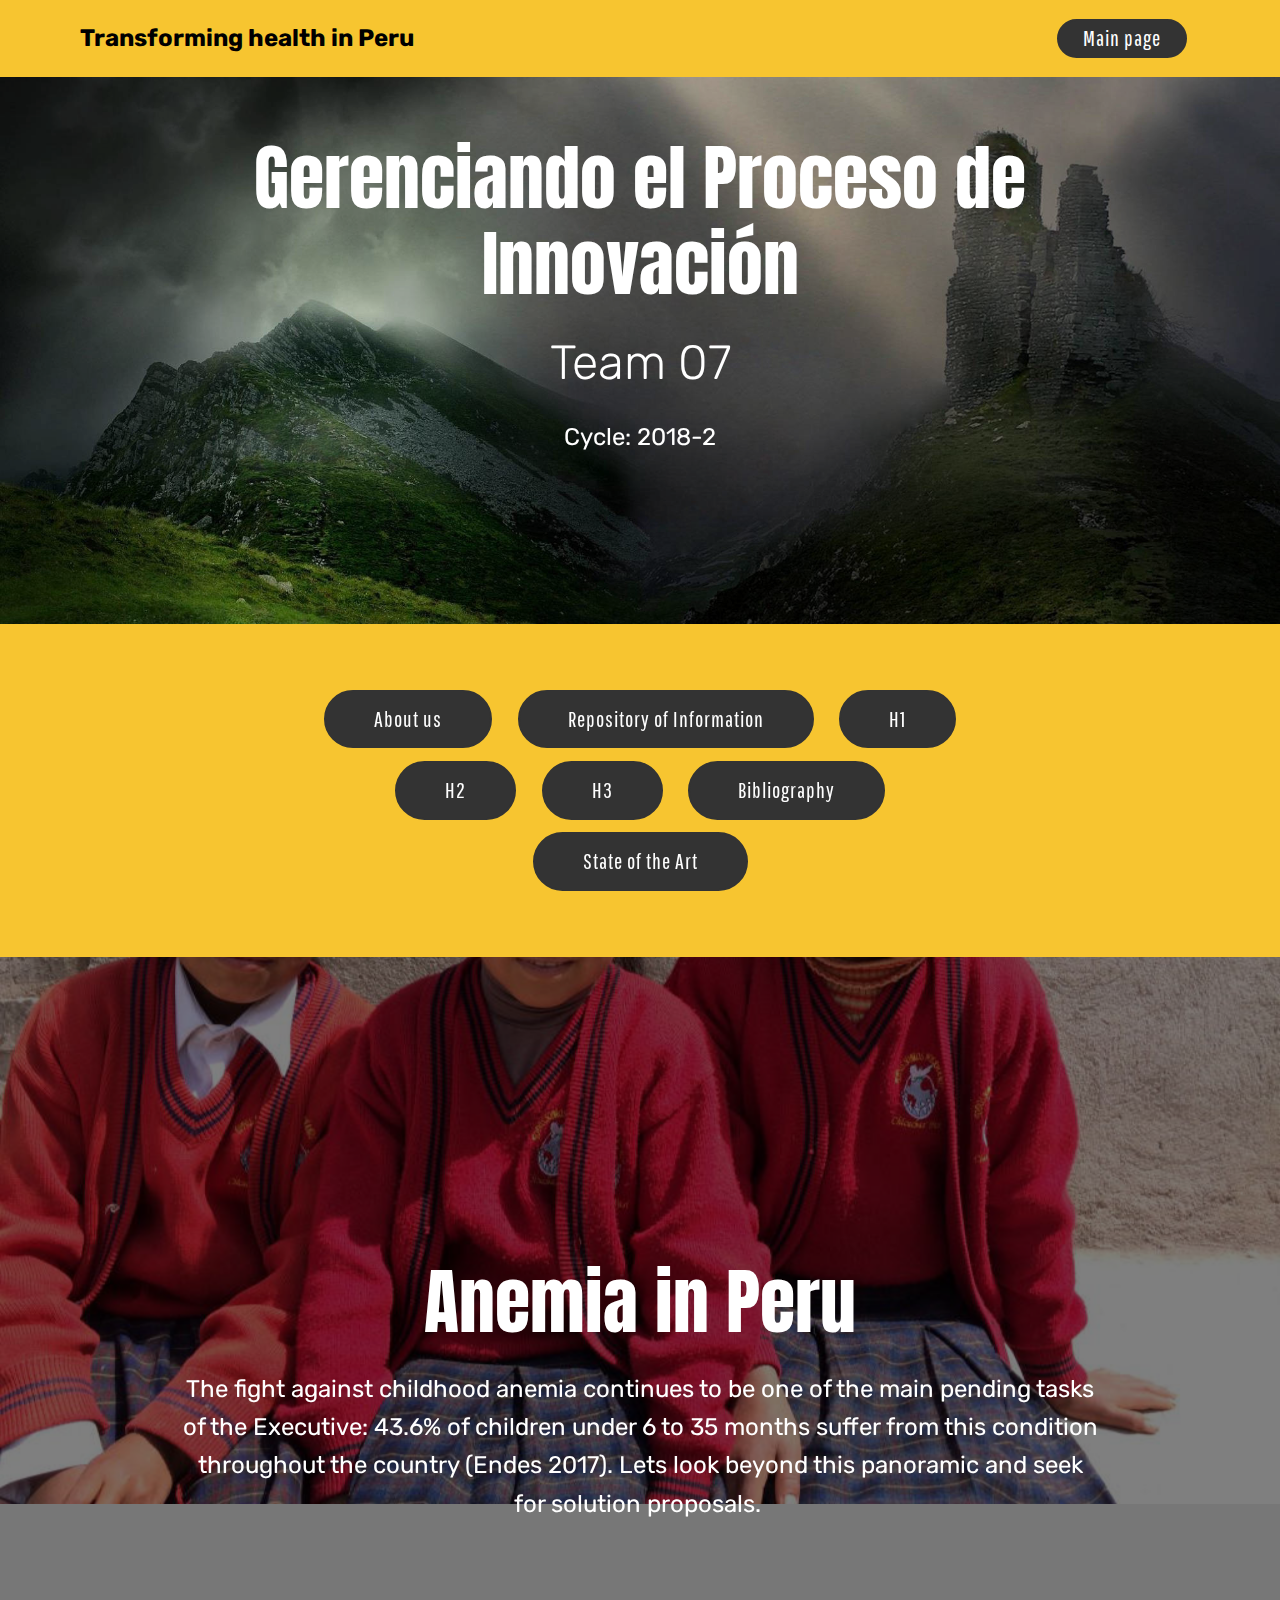
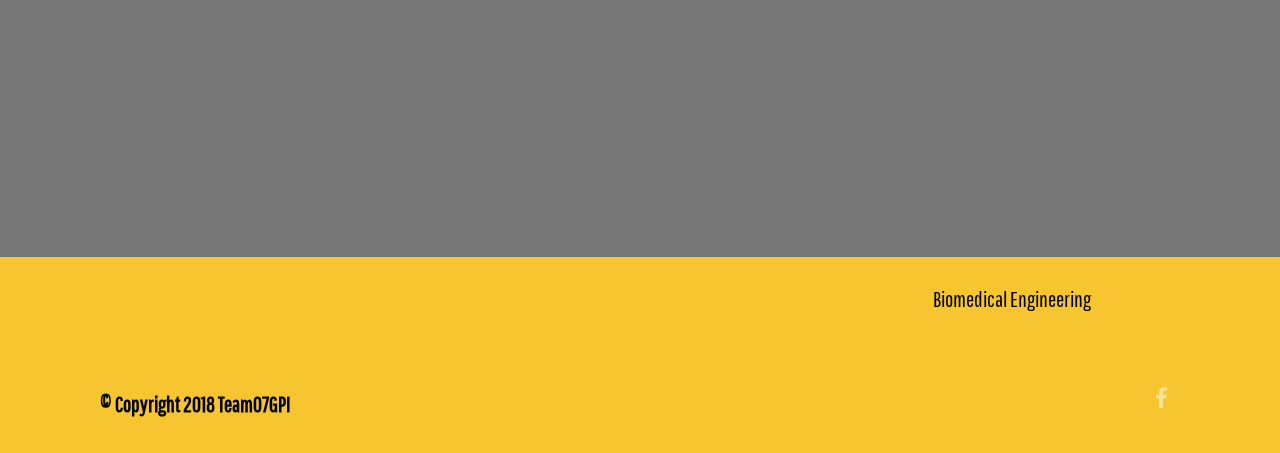
==== commit 616df5d7: "create github pages" ====
--- a/page1.html
+++ b/page1.html
@@ -8,7 +8,7 @@
   <meta name="viewport" content="width=device-width, initial-scale=1, minimum-scale=1">
   <link rel="shortcut icon" href="assets/images/logo-96x96.png" type="image/x-icon">
   <meta name="description" content="Site Builder Description">
-  <title>Page 1</title>
+  <title>Página Principal</title>
   <link rel="stylesheet" href="assets/web/assets/mobirise-icons/mobirise-icons.css">
   <link rel="stylesheet" href="assets/tether/tether.min.css">
   <link rel="stylesheet" href="assets/bootstrap/css/bootstrap.min.css">
@@ -52,7 +52,7 @@
     </nav>
 </section>
 
-<section class="engine"><a href="https://mobiri.se/e">make a website</a></section><section class="header1 cid-r5zNmzaMts mbr-parallax-background" id="header1-1k">
+<section class="engine"><a href="https://mobiri.se/a">online website builder</a></section><section class="header1 cid-r5zNmzaMts mbr-parallax-background" id="header1-1k">
 
     
 
@@ -80,8 +80,8 @@
     <div class="container">
         <div class="media-container-row title">
             <div class="col-12 col-md-8">
-                <div class="mbr-section-btn align-center"><a class="btn btn-black display-4" href="https://mobirise.com">About us</a>
-                    <a class="btn btn-black display-4" href="https://mobirise.com">Repository of Information</a> <a class="btn btn-black display-4" href="index.html">H1</a> <a class="btn btn-black display-4" href="https://mobirise.com">H2</a> <a class="btn btn-black display-4" href="https://mobirise.com">H3</a> <a class="btn btn-black display-4" href="https://mobirise.com">Bibliography</a></div>
+                <div class="mbr-section-btn align-center"><a class="btn btn-black display-4" href="page2.html">About us</a>
+                    <a class="btn btn-black display-4" href="page6.html">Repository of Information</a> <a class="btn btn-black display-4" href="index.html">H1</a> <a class="btn btn-black display-4" href="page4.html">H2</a> <a class="btn btn-black display-4" href="page8.html">H3</a> <a class="btn btn-black display-4" href="page3.html">Bibliography</a> <a class="btn btn-black display-4" href="page5.html">State of the Art</a></div>
             </div>
         </div>
     </div>
--- a/assets/mobirise/css/mbr-additional.css
+++ b/assets/mobirise/css/mbr-additional.css
@@ -1934,7 +1934,7 @@
 .cid-r54CdAOnFc {
   background: #ffffff;
   padding-top: 60px;
-  padding-bottom: 60px;
+  padding-bottom: 0px;
 }
 .cid-r54CdAOnFc .image-block {
   margin: auto;
@@ -1953,7 +1953,7 @@
   }
 }
 .cid-r54Cka03bi {
-  padding-top: 0px;
+  padding-top: 15px;
   padding-bottom: 0px;
   background-color: #ffffff;
 }
@@ -2039,29 +2039,6 @@
   padding-top: 60px;
   padding-bottom: 60px;
   background-color: #2e2e2e;
-}
-.cid-r54KntQV08 {
-  padding-top: 30px;
-  padding-bottom: 30px;
-  background-color: #ffffff;
-}
-.cid-r54KntQV08 .line {
-  background-color: #149dcc;
-  color: #149dcc;
-  align: center;
-  height: 2px;
-  margin: 0 auto;
-}
-.cid-r54KntQV08 .section-text {
-  padding: 2rem 0;
-}
-.cid-r54KntQV08 .inner-container {
-  margin: 0 auto;
-}
-@media (max-width: 768px) {
-  .cid-r54KntQV08 .inner-container {
-    width: 100% !important;
-  }
 }
 .cid-r54TYgfIAw {
   padding-top: 60px;
@@ -2322,6 +2299,9 @@
     padding-left: 3rem;
   }
 }
+.cid-r5bdoHQbO3 .section-content-text {
+  text-align: left;
+}
 .cid-r5JRlO7gfe {
   padding-top: 30px;
   padding-bottom: 60px;
@@ -2553,13 +2533,90 @@
 .cid-r5R0bOIEPa .card-wrapper {
   height: 100%;
 }
-.cid-r5KBLxxGMY {
-  padding-top: 90px;
-  padding-bottom: 90px;
-  background-image: url("../../../assets/images/billete-1800x1212.jpg");
-}
-.cid-r5KBLxxGMY SPAN {
-  color: #ffffff;
+.cid-r5R0bOIEPa .card-title {
+  color: #000000;
+}
+.cid-r5R25HJp2x {
+  padding-top: 30px;
+  padding-bottom: 30px;
+  background-color: #ecc50c;
+}
+.cid-r5R25HJp2x .line {
+  background-color: #000000;
+  color: #000000;
+  align: center;
+  height: 2px;
+  margin: 0 auto;
+}
+.cid-r5R25HJp2x .section-text {
+  padding: 2rem 0;
+  color: #000000;
+}
+.cid-r5R25HJp2x .inner-container {
+  margin: 0 auto;
+}
+@media (max-width: 768px) {
+  .cid-r5R25HJp2x .inner-container {
+    width: 100% !important;
+  }
+}
+.cid-r5R3WqzM69 {
+  padding-top: 60px;
+  padding-bottom: 60px;
+  background-color: #ffffff;
+}
+.cid-r5R3WqzM69 .mbr-text,
+.cid-r5R3WqzM69 blockquote {
+  color: #767676;
+}
+.cid-r5R3WqzM69 P {
+  text-align: left;
+}
+.cid-r5R4EBWggK {
+  padding-top: 0px;
+  padding-bottom: 0px;
+  background-color: #f9f9f9;
+}
+.cid-r5R4EBWggK h4 {
+  font-weight: 500;
+  margin-bottom: 0;
+  text-align: left;
+}
+.cid-r5R4EBWggK p {
+  color: #767676;
+  text-align: left;
+}
+.cid-r5R4EBWggK .card-box {
+  padding-top: 2rem;
+}
+.cid-r5R4EBWggK .card-wrapper {
+  height: 100%;
+}
+.cid-r5R4EBWggK .card-title {
+  color: #000000;
+}
+.cid-r5R4Yunj6K {
+  padding-top: 0px;
+  padding-bottom: 0px;
+  background-color: #f9f9f9;
+}
+.cid-r5R4Yunj6K h4 {
+  font-weight: 500;
+  margin-bottom: 0;
+  text-align: left;
+}
+.cid-r5R4Yunj6K p {
+  color: #767676;
+  text-align: left;
+}
+.cid-r5R4Yunj6K .card-box {
+  padding-top: 2rem;
+}
+.cid-r5R4Yunj6K .card-wrapper {
+  height: 100%;
+}
+.cid-r5R4Yunj6K .card-title {
+  color: #000000;
 }
 .cid-r5Knvslp28 {
   padding-top: 30px;
@@ -2585,6 +2642,47 @@
     width: 100% !important;
   }
 }
+.cid-r5ReyRroDt {
+  padding-top: 60px;
+  padding-bottom: 60px;
+  background-color: #ffffff;
+}
+.cid-r5ReyRroDt .mbr-text,
+.cid-r5ReyRroDt blockquote {
+  color: #767676;
+}
+.cid-r5KBLxxGMY {
+  padding-top: 90px;
+  padding-bottom: 75px;
+  background-image: url("../../../assets/images/billete-1800x1212.jpg");
+}
+.cid-r5KBLxxGMY SPAN {
+  color: #ffffff;
+}
+.cid-r5Reoz4JVr {
+  padding-top: 30px;
+  padding-bottom: 30px;
+  background-color: #ecc50c;
+}
+.cid-r5Reoz4JVr .line {
+  background-color: #000000;
+  color: #000000;
+  align: center;
+  height: 2px;
+  margin: 0 auto;
+}
+.cid-r5Reoz4JVr .section-text {
+  padding: 2rem 0;
+  color: #000000;
+}
+.cid-r5Reoz4JVr .inner-container {
+  margin: 0 auto;
+}
+@media (max-width: 768px) {
+  .cid-r5Reoz4JVr .inner-container {
+    width: 100% !important;
+  }
+}
 .cid-r5KJwdP8nO {
   padding-top: 0px;
   padding-bottom: 0px;
@@ -3277,6 +3375,416 @@
   .cid-r5QIks5RB2 .inner-container {
     width: 100% !important;
   }
+}
+.cid-r5RahtRMGf {
+  padding-top: 0px;
+  padding-bottom: 0px;
+  background-color: #f9f9f9;
+}
+.cid-r5RahtRMGf .card-box {
+  background-color: #ffffff;
+  padding: 2rem;
+}
+.cid-r5RahtRMGf h4 {
+  font-weight: 500;
+  margin-bottom: 0;
+  text-align: left;
+}
+.cid-r5RahtRMGf p {
+  color: #767676;
+  text-align: left;
+}
+.cid-r5RahtRMGf .card-wrapper {
+  position: relative;
+  box-shadow: 0px 0px 0px 0px rgba(0, 0, 0, 0);
+  transition: box-shadow 0.3s;
+}
+.cid-r5RahtRMGf .card-wrapper:hover {
+  box-shadow: 0px 0px 30px 0px rgba(0, 0, 0, 0.05);
+  transition: box-shadow 0.3s;
+}
+.cid-r5RahtRMGf .card-img {
+  position: absolute;
+  top: 0;
+  left: 0;
+  width: 100%;
+  overflow: hidden;
+}
+.cid-r5RahtRMGf P {
+  color: #000000;
+}
+.cid-r5Rcz4Ebyd {
+  padding-top: 0px;
+  padding-bottom: 45px;
+  background-color: #f9f9f9;
+}
+.cid-r5Rcz4Ebyd .mbr-section-subtitle {
+  color: #767676;
+}
+.cid-r5Rcz4Ebyd .container-table {
+  margin: 0 auto;
+}
+.cid-r5Rcz4Ebyd .scroll {
+  overflow-x: auto;
+  padding: 0;
+}
+.cid-r5Rcz4Ebyd .dataTables_wrapper {
+  display: block;
+}
+.cid-r5Rcz4Ebyd .dataTables_wrapper .search {
+  margin-bottom: .5rem;
+}
+.cid-r5Rcz4Ebyd .dataTables_wrapper .table {
+  overflow-x: auto;
+}
+.cid-r5Rcz4Ebyd table {
+  width: 100% !important;
+  margin-top: 6px;
+  border: 1px solid #c1c1c1;
+  margin-bottom: 0;
+}
+.cid-r5Rcz4Ebyd table th {
+  border-top: none;
+  transition: all .2s;
+  border-bottom: none;
+}
+.cid-r5Rcz4Ebyd table th:hover {
+  background: #c1c1c1;
+  color: #000000;
+}
+.cid-r5Rcz4Ebyd table td {
+  border-top: 1px solid #c1c1c1;
+}
+.cid-r5Rcz4Ebyd table.table {
+  background: #ffffff;
+}
+.cid-r5Rcz4Ebyd .dataTables_filter {
+  text-align: right;
+  margin-bottom: .5rem;
+}
+.cid-r5Rcz4Ebyd .dataTables_filter label {
+  display: inline;
+  white-space: normal !important;
+}
+.cid-r5Rcz4Ebyd .dataTables_filter input {
+  display: inline;
+  width: auto;
+  margin-left: .5rem;
+  border-radius: 100px;
+  padding-left: 1rem;
+}
+.cid-r5Rcz4Ebyd .dataTables_info {
+  padding-bottom: 1rem;
+  padding-top: 1rem;
+  white-space: normal !important;
+}
+@media (max-width: 992px) {
+  .cid-r5Rcz4Ebyd .dataTables_filter {
+    text-align: center;
+  }
+}
+@media (max-width: 350px) {
+  .cid-r5Rcz4Ebyd .dataTables_filter {
+    text-align: center;
+  }
+  .cid-r5Rcz4Ebyd .dataTables_filter input {
+    width: 100% !important;
+    margin-left: 0 !important;
+  }
+}
+.cid-r5Rcz4Ebyd .body-item {
+  text-align: center;
+}
+.cid-r5Rcz4Ebyd .head-item {
+  text-align: center;
+}
+.cid-r5RgDXsiND {
+  padding-top: 60px;
+  padding-bottom: 60px;
+  background-image: url("../../../assets/images/header-1920x1200.jpg");
+}
+.cid-r5RgDXsiND H2 {
+  color: #000000;
+}
+.cid-r5RgDXsiND SPAN {
+  color: #ffffff;
+}
+.cid-r5RgQAawJT {
+  padding-top: 45px;
+  padding-bottom: 45px;
+  background-color: #ffffff;
+}
+.cid-r5RgQAawJT .content-slider {
+  display: -webkit-flex;
+  justify-content: center;
+  -webkit-justify-content: center;
+}
+.cid-r5RgQAawJT .modal-body .close {
+  background: #1b1b1b;
+}
+.cid-r5RgQAawJT .modal-body .close span {
+  font-style: normal;
+}
+.cid-r5RgQAawJT .carousel-inner > .active,
+.cid-r5RgQAawJT .carousel-inner > .next,
+.cid-r5RgQAawJT .carousel-inner > .prev {
+  display: -webkit-flex;
+}
+.cid-r5RgQAawJT .carousel-control .icon-next,
+.cid-r5RgQAawJT .carousel-control .icon-prev {
+  margin-top: -18px;
+  font-size: 40px;
+  line-height: 27px;
+}
+.cid-r5RgQAawJT .carousel-control:hover {
+  background: #1b1b1b;
+  color: #fff;
+  opacity: 1;
+}
+@media (max-width: 767px) {
+  .cid-r5RgQAawJT .container .carousel-control {
+    margin-bottom: 0;
+  }
+  .cid-r5RgQAawJT .content-slider-wrap {
+    width: 100%!important;
+  }
+}
+.cid-r5RgQAawJT .boxed-slider {
+  position: relative;
+  padding: 93px 0;
+}
+.cid-r5RgQAawJT .boxed-slider > div {
+  position: relative;
+}
+.cid-r5RgQAawJT .container img {
+  width: 100%;
+}
+.cid-r5RgQAawJT .container img + .row {
+  position: absolute;
+  top: 50%;
+  left: 0;
+  right: 0;
+  -webkit-transform: translateY(-50%);
+  -moz-transform: translateY(-50%);
+  transform: translateY(-50%);
+  z-index: 2;
+}
+.cid-r5RgQAawJT .mbr-section {
+  padding: 0;
+  background-attachment: scroll;
+}
+.cid-r5RgQAawJT .mbr-table-cell {
+  padding: 0;
+}
+.cid-r5RgQAawJT .container .carousel-indicators {
+  margin-bottom: 3px;
+}
+.cid-r5RgQAawJT .carousel-caption {
+  top: 50%;
+  right: 0;
+  bottom: auto;
+  left: 0;
+  display: -webkit-flex;
+  align-items: center;
+  -webkit-transform: translateY(-50%);
+  transform: translateY(-50%);
+  -webkit-align-items: center;
+}
+.cid-r5RgQAawJT .mbr-overlay {
+  z-index: 1;
+}
+.cid-r5RgQAawJT .container-slide.container {
+  width: 100%;
+  min-height: 100vh;
+  padding: 0;
+}
+.cid-r5RgQAawJT .carousel-item {
+  background-position: 50% 50%;
+  background-repeat: no-repeat;
+  background-size: cover;
+  -o-transition: -o-transform 0.6s ease-in-out;
+  -webkit-transition: -webkit-transform 0.6s ease-in-out;
+  transition: transform 0.6s ease-in-out, -webkit-transform 0.6s ease-in-out, -o-transform 0.6s ease-in-out;
+  -webkit-backface-visibility: hidden;
+  backface-visibility: hidden;
+  -webkit-perspective: 1000px;
+  perspective: 1000px;
+}
+@media (max-width: 576px) {
+  .cid-r5RgQAawJT .carousel-item .container {
+    width: 100%;
+  }
+}
+.cid-r5RgQAawJT .carousel-item-next.carousel-item-left,
+.cid-r5RgQAawJT .carousel-item-prev.carousel-item-right {
+  -webkit-transform: translate3d(0, 0, 0);
+  transform: translate3d(0, 0, 0);
+}
+.cid-r5RgQAawJT .active.carousel-item-right,
+.cid-r5RgQAawJT .carousel-item-next {
+  -webkit-transform: translate3d(100%, 0, 0);
+  transform: translate3d(100%, 0, 0);
+}
+.cid-r5RgQAawJT .active.carousel-item-left,
+.cid-r5RgQAawJT .carousel-item-prev {
+  -webkit-transform: translate3d(-100%, 0, 0);
+  transform: translate3d(-100%, 0, 0);
+}
+.cid-r5RgQAawJT .mbr-slider .carousel-control {
+  top: 50%;
+  width: 50px;
+  height: 50px;
+  margin-top: -1.5rem;
+  font-size: 35px;
+  background-color: rgba(0, 0, 0, 0.5);
+  border: 2px solid #fff;
+  border-radius: 50%;
+  transition: all .3s;
+}
+.cid-r5RgQAawJT .mbr-slider .carousel-control.carousel-control-prev {
+  left: 0;
+  margin-left: 2.5rem;
+}
+.cid-r5RgQAawJT .mbr-slider .carousel-control.carousel-control-next {
+  right: 0;
+  margin-right: 2.5rem;
+}
+.cid-r5RgQAawJT .mbr-slider .carousel-control .mbr-iconfont {
+  font-size: 1.5rem;
+}
+@media (max-width: 767px) {
+  .cid-r5RgQAawJT .mbr-slider .carousel-control {
+    top: auto;
+    bottom: 1rem;
+  }
+}
+.cid-r5RgQAawJT .mbr-slider .carousel-indicators {
+  position: absolute;
+  bottom: 0;
+  margin-bottom: 1.5rem !important;
+}
+.cid-r5RgQAawJT .mbr-slider .carousel-indicators li {
+  max-width: 15px;
+  height: 15px;
+  max-height: 15px;
+  margin: 3px;
+  background-color: rgba(0, 0, 0, 0.5);
+  border: 2px solid #fff;
+  border-radius: 50%;
+  opacity: .5;
+  transition: all .3s;
+}
+.cid-r5RgQAawJT .mbr-slider .carousel-indicators li.active,
+.cid-r5RgQAawJT .mbr-slider .carousel-indicators li:hover {
+  opacity: .9;
+}
+.cid-r5RgQAawJT .mbr-slider .carousel-indicators li::after,
+.cid-r5RgQAawJT .mbr-slider .carousel-indicators li::before {
+  content: none;
+}
+.cid-r5RgQAawJT .mbr-slider .carousel-indicators.ie-fix {
+  left: 50%;
+  display: block;
+  width: 60%;
+  margin-left: -30%;
+  text-align: center;
+}
+@media (max-width: 576px) {
+  .cid-r5RgQAawJT .mbr-slider .carousel-indicators {
+    display: none !important;
+  }
+}
+.cid-r5RgQAawJT .mbr-slider > .container img {
+  width: 100%;
+}
+.cid-r5RgQAawJT .mbr-slider > .container img + .row {
+  position: absolute;
+  top: 50%;
+  right: 0;
+  left: 0;
+  z-index: 2;
+  -moz-transform: translateY(-50%);
+  -webkit-transform: translateY(-50%);
+  transform: translateY(-50%);
+}
+.cid-r5RgQAawJT .mbr-slider > .container .carousel-indicators {
+  margin-bottom: 3px;
+}
+@media (max-width: 576px) {
+  .cid-r5RgQAawJT .mbr-slider > .container .carousel-control {
+    margin-bottom: 0;
+  }
+}
+.cid-r5RgQAawJT .mbr-slider .mbr-section {
+  padding: 0;
+  background-attachment: scroll;
+}
+.cid-r5RgQAawJT .mbr-slider .mbr-table-cell {
+  padding: 0;
+}
+.cid-r5RgQAawJT .carousel-item .container.container-slide {
+  position: initial;
+  width: auto;
+  min-height: 0;
+}
+.cid-r5RgQAawJT .full-screen .slider-fullscreen-image {
+  min-height: 100vh;
+  background-repeat: no-repeat;
+  background-position: 50% 50%;
+  background-size: cover;
+}
+.cid-r5RgQAawJT .full-screen .slider-fullscreen-image.active {
+  display: -o-flex;
+}
+.cid-r5RgQAawJT .full-screen .container {
+  width: auto;
+  padding-right: 0;
+  padding-left: 0;
+}
+.cid-r5RgQAawJT .full-screen .carousel-item .container.container-slide {
+  width: 100%;
+  min-height: 100vh;
+  padding: 0;
+}
+.cid-r5RgQAawJT .full-screen .carousel-item .container.container-slide img {
+  display: none;
+}
+.cid-r5RgQAawJT .mbr-background-video-preview {
+  position: absolute;
+  top: 0;
+  right: 0;
+  bottom: 0;
+  left: 0;
+}
+.cid-r5RgQAawJT .mbr-overlay ~ .container-slide {
+  z-index: auto;
+}
+.cid-r5RgQAawJT .mbr-slider.slide .container {
+  overflow: hidden;
+  padding: 0;
+}
+.cid-r5RgQAawJT .carousel-inner {
+  height: 100%;
+}
+.cid-r5RgQAawJT .slider-fullscreen-image {
+  height: 100%;
+  background: transparent !important;
+}
+.cid-r5RgQAawJT .image_wrapper {
+  height: 450px;
+  width: 100%;
+  position: relative;
+  display: inline-block;
+}
+.cid-r5RgQAawJT .image_wrapper img {
+  width: auto !important;
+  height: 100%;
+}
+.cid-r5RgQAawJT .carousel-item .container-slide {
+  text-align: center;
+}
+.cid-r5RgQAawJT .content-slider-wrap {
+  width: 100%;
 }
 .cid-qTkzRZLJNu .navbar {
   padding: .5rem 0;
@@ -3750,3 +4258,4161 @@
 .cid-r5zXKLynuE B {
   color: #000000;
 }
+.cid-qTkzRZLJNu .navbar {
+  padding: .5rem 0;
+  background: #f7c530;
+  transition: none;
+  min-height: 77px;
+}
+.cid-qTkzRZLJNu .navbar-dropdown.bg-color.transparent.opened {
+  background: #f7c530;
+}
+.cid-qTkzRZLJNu a {
+  font-style: normal;
+}
+.cid-qTkzRZLJNu .nav-item span {
+  padding-right: 0.4em;
+  line-height: 0.5em;
+  vertical-align: text-bottom;
+  position: relative;
+  text-decoration: none;
+}
+.cid-qTkzRZLJNu .nav-item a {
+  display: flex;
+  align-items: center;
+  justify-content: center;
+  padding: 0.7rem 0 !important;
+  margin: 0rem .65rem !important;
+}
+.cid-qTkzRZLJNu .nav-item:focus,
+.cid-qTkzRZLJNu .nav-link:focus {
+  outline: none;
+}
+.cid-qTkzRZLJNu .btn {
+  padding: 0.4rem 1.5rem;
+  display: inline-flex;
+  align-items: center;
+}
+.cid-qTkzRZLJNu .btn .mbr-iconfont {
+  font-size: 1.6rem;
+}
+.cid-qTkzRZLJNu .menu-logo {
+  margin-right: auto;
+}
+.cid-qTkzRZLJNu .menu-logo .navbar-brand {
+  display: flex;
+  margin-left: 5rem;
+  padding: 0;
+  transition: padding .2s;
+  min-height: 3.8rem;
+  align-items: center;
+}
+.cid-qTkzRZLJNu .menu-logo .navbar-brand .navbar-caption-wrap {
+  display: -webkit-flex;
+  -webkit-align-items: center;
+  align-items: center;
+  word-break: break-word;
+  min-width: 7rem;
+  margin: .3rem 0;
+}
+.cid-qTkzRZLJNu .menu-logo .navbar-brand .navbar-caption-wrap .navbar-caption {
+  line-height: 1.2rem !important;
+  padding-right: 2rem;
+}
+.cid-qTkzRZLJNu .menu-logo .navbar-brand .navbar-logo {
+  font-size: 4rem;
+  transition: font-size 0.25s;
+}
+.cid-qTkzRZLJNu .menu-logo .navbar-brand .navbar-logo img {
+  display: flex;
+}
+.cid-qTkzRZLJNu .menu-logo .navbar-brand .navbar-logo .mbr-iconfont {
+  transition: font-size 0.25s;
+}
+.cid-qTkzRZLJNu .navbar-toggleable-sm .navbar-collapse {
+  justify-content: flex-end;
+  -webkit-justify-content: flex-end;
+  padding-right: 5rem;
+  width: auto;
+}
+.cid-qTkzRZLJNu .navbar-toggleable-sm .navbar-collapse .navbar-nav {
+  flex-wrap: wrap;
+  -webkit-flex-wrap: wrap;
+  padding-left: 0;
+}
+.cid-qTkzRZLJNu .navbar-toggleable-sm .navbar-collapse .navbar-nav .nav-item {
+  -webkit-align-self: center;
+  align-self: center;
+}
+.cid-qTkzRZLJNu .navbar-toggleable-sm .navbar-collapse .navbar-buttons {
+  padding-left: 0;
+  padding-bottom: 0;
+}
+.cid-qTkzRZLJNu .dropdown .dropdown-menu {
+  background: #f7c530;
+  display: none;
+  position: absolute;
+  min-width: 5rem;
+  padding-top: 1.4rem;
+  padding-bottom: 1.4rem;
+  text-align: left;
+}
+.cid-qTkzRZLJNu .dropdown .dropdown-menu .dropdown-item {
+  width: auto;
+  padding: 0.235em 1.5385em 0.235em 1.5385em !important;
+}
+.cid-qTkzRZLJNu .dropdown .dropdown-menu .dropdown-item::after {
+  right: 0.5rem;
+}
+.cid-qTkzRZLJNu .dropdown .dropdown-menu .dropdown-submenu {
+  margin: 0;
+}
+.cid-qTkzRZLJNu .dropdown.open > .dropdown-menu {
+  display: block;
+}
+.cid-qTkzRZLJNu .navbar-toggleable-sm.opened:after {
+  position: absolute;
+  width: 100vw;
+  height: 100vh;
+  content: '';
+  background-color: rgba(0, 0, 0, 0.1);
+  left: 0;
+  bottom: 0;
+  transform: translateY(100%);
+  -webkit-transform: translateY(100%);
+  z-index: 1000;
+}
+.cid-qTkzRZLJNu .navbar.navbar-short {
+  min-height: 60px;
+  transition: all .2s;
+}
+.cid-qTkzRZLJNu .navbar.navbar-short .navbar-toggler-right {
+  top: 20px;
+}
+.cid-qTkzRZLJNu .navbar.navbar-short .navbar-logo a {
+  font-size: 2.5rem !important;
+  line-height: 2.5rem;
+  transition: font-size 0.25s;
+}
+.cid-qTkzRZLJNu .navbar.navbar-short .navbar-logo a .mbr-iconfont {
+  font-size: 2.5rem !important;
+}
+.cid-qTkzRZLJNu .navbar.navbar-short .navbar-logo a img {
+  height: 3rem !important;
+}
+.cid-qTkzRZLJNu .navbar.navbar-short .navbar-brand {
+  min-height: 3rem;
+}
+.cid-qTkzRZLJNu button.navbar-toggler {
+  width: 31px;
+  height: 18px;
+  cursor: pointer;
+  transition: all .2s;
+  top: 1.5rem;
+  right: 1rem;
+}
+.cid-qTkzRZLJNu button.navbar-toggler:focus {
+  outline: none;
+}
+.cid-qTkzRZLJNu button.navbar-toggler .hamburger span {
+  position: absolute;
+  right: 0;
+  width: 30px;
+  height: 2px;
+  border-right: 5px;
+  background-color: #000000;
+}
+.cid-qTkzRZLJNu button.navbar-toggler .hamburger span:nth-child(1) {
+  top: 0;
+  transition: all .2s;
+}
+.cid-qTkzRZLJNu button.navbar-toggler .hamburger span:nth-child(2) {
+  top: 8px;
+  transition: all .15s;
+}
+.cid-qTkzRZLJNu button.navbar-toggler .hamburger span:nth-child(3) {
+  top: 8px;
+  transition: all .15s;
+}
+.cid-qTkzRZLJNu button.navbar-toggler .hamburger span:nth-child(4) {
+  top: 16px;
+  transition: all .2s;
+}
+.cid-qTkzRZLJNu nav.opened .hamburger span:nth-child(1) {
+  top: 8px;
+  width: 0;
+  opacity: 0;
+  right: 50%;
+  transition: all .2s;
+}
+.cid-qTkzRZLJNu nav.opened .hamburger span:nth-child(2) {
+  -webkit-transform: rotate(45deg);
+  transform: rotate(45deg);
+  transition: all .25s;
+}
+.cid-qTkzRZLJNu nav.opened .hamburger span:nth-child(3) {
+  -webkit-transform: rotate(-45deg);
+  transform: rotate(-45deg);
+  transition: all .25s;
+}
+.cid-qTkzRZLJNu nav.opened .hamburger span:nth-child(4) {
+  top: 8px;
+  width: 0;
+  opacity: 0;
+  right: 50%;
+  transition: all .2s;
+}
+.cid-qTkzRZLJNu .collapsed.navbar-expand {
+  flex-direction: column;
+}
+.cid-qTkzRZLJNu .collapsed .btn {
+  display: flex;
+}
+.cid-qTkzRZLJNu .collapsed .navbar-collapse {
+  display: none !important;
+  padding-right: 0 !important;
+}
+.cid-qTkzRZLJNu .collapsed .navbar-collapse.collapsing,
+.cid-qTkzRZLJNu .collapsed .navbar-collapse.show {
+  display: block !important;
+}
+.cid-qTkzRZLJNu .collapsed .navbar-collapse.collapsing .navbar-nav,
+.cid-qTkzRZLJNu .collapsed .navbar-collapse.show .navbar-nav {
+  display: block;
+  text-align: center;
+}
+.cid-qTkzRZLJNu .collapsed .navbar-collapse.collapsing .navbar-nav .nav-item,
+.cid-qTkzRZLJNu .collapsed .navbar-collapse.show .navbar-nav .nav-item {
+  clear: both;
+}
+.cid-qTkzRZLJNu .collapsed .navbar-collapse.collapsing .navbar-buttons,
+.cid-qTkzRZLJNu .collapsed .navbar-collapse.show .navbar-buttons {
+  text-align: center;
+}
+.cid-qTkzRZLJNu .collapsed .navbar-collapse.collapsing .navbar-buttons:last-child,
+.cid-qTkzRZLJNu .collapsed .navbar-collapse.show .navbar-buttons:last-child {
+  margin-bottom: 1rem;
+}
+.cid-qTkzRZLJNu .collapsed button.navbar-toggler {
+  display: block;
+}
+.cid-qTkzRZLJNu .collapsed .navbar-brand {
+  margin-left: 1rem !important;
+}
+.cid-qTkzRZLJNu .collapsed .navbar-toggleable-sm {
+  flex-direction: column;
+  -webkit-flex-direction: column;
+}
+.cid-qTkzRZLJNu .collapsed .dropdown .dropdown-menu {
+  width: 100%;
+  text-align: center;
+  position: relative;
+  opacity: 0;
+  display: block;
+  height: 0;
+  visibility: hidden;
+  padding: 0;
+  transition-duration: .5s;
+  transition-property: opacity,padding,height;
+}
+.cid-qTkzRZLJNu .collapsed .dropdown.open > .dropdown-menu {
+  position: relative;
+  opacity: 1;
+  height: auto;
+  padding: 1.4rem 0;
+  visibility: visible;
+}
+.cid-qTkzRZLJNu .collapsed .dropdown .dropdown-submenu {
+  left: 0;
+  text-align: center;
+  width: 100%;
+}
+.cid-qTkzRZLJNu .collapsed .dropdown .dropdown-toggle[data-toggle="dropdown-submenu"]::after {
+  margin-top: 0;
+  position: inherit;
+  right: 0;
+  top: 50%;
+  display: inline-block;
+  width: 0;
+  height: 0;
+  margin-left: .3em;
+  vertical-align: middle;
+  content: "";
+  border-top: .30em solid;
+  border-right: .30em solid transparent;
+  border-left: .30em solid transparent;
+}
+@media (max-width: 991px) {
+  .cid-qTkzRZLJNu .navbar-expand {
+    flex-direction: column;
+  }
+  .cid-qTkzRZLJNu img {
+    height: 3.8rem !important;
+  }
+  .cid-qTkzRZLJNu .btn {
+    display: flex;
+  }
+  .cid-qTkzRZLJNu button.navbar-toggler {
+    display: block;
+  }
+  .cid-qTkzRZLJNu .navbar-brand {
+    margin-left: 1rem !important;
+  }
+  .cid-qTkzRZLJNu .navbar-toggleable-sm {
+    flex-direction: column;
+    -webkit-flex-direction: column;
+  }
+  .cid-qTkzRZLJNu .navbar-collapse {
+    display: none !important;
+    padding-right: 0 !important;
+  }
+  .cid-qTkzRZLJNu .navbar-collapse.collapsing,
+  .cid-qTkzRZLJNu .navbar-collapse.show {
+    display: block !important;
+  }
+  .cid-qTkzRZLJNu .navbar-collapse.collapsing .navbar-nav,
+  .cid-qTkzRZLJNu .navbar-collapse.show .navbar-nav {
+    display: block;
+    text-align: center;
+  }
+  .cid-qTkzRZLJNu .navbar-collapse.collapsing .navbar-nav .nav-item,
+  .cid-qTkzRZLJNu .navbar-collapse.show .navbar-nav .nav-item {
+    clear: both;
+  }
+  .cid-qTkzRZLJNu .navbar-collapse.collapsing .navbar-buttons,
+  .cid-qTkzRZLJNu .navbar-collapse.show .navbar-buttons {
+    text-align: center;
+  }
+  .cid-qTkzRZLJNu .navbar-collapse.collapsing .navbar-buttons:last-child,
+  .cid-qTkzRZLJNu .navbar-collapse.show .navbar-buttons:last-child {
+    margin-bottom: 1rem;
+  }
+  .cid-qTkzRZLJNu .dropdown .dropdown-menu {
+    width: 100%;
+    text-align: center;
+    position: relative;
+    opacity: 0;
+    display: block;
+    height: 0;
+    visibility: hidden;
+    padding: 0;
+    transition-duration: .5s;
+    transition-property: opacity,padding,height;
+  }
+  .cid-qTkzRZLJNu .dropdown.open > .dropdown-menu {
+    position: relative;
+    opacity: 1;
+    height: auto;
+    padding: 1.4rem 0;
+    visibility: visible;
+  }
+  .cid-qTkzRZLJNu .dropdown .dropdown-submenu {
+    left: 0;
+    text-align: center;
+    width: 100%;
+  }
+  .cid-qTkzRZLJNu .dropdown .dropdown-toggle[data-toggle="dropdown-submenu"]::after {
+    margin-top: 0;
+    position: inherit;
+    right: 0;
+    top: 50%;
+    display: inline-block;
+    width: 0;
+    height: 0;
+    margin-left: .3em;
+    vertical-align: middle;
+    content: "";
+    border-top: .30em solid;
+    border-right: .30em solid transparent;
+    border-left: .30em solid transparent;
+  }
+}
+@media (min-width: 767px) {
+  .cid-qTkzRZLJNu .menu-logo {
+    flex-shrink: 0;
+  }
+}
+.cid-qTkzRZLJNu .navbar-collapse {
+  flex-basis: auto;
+}
+.cid-qTkzRZLJNu .nav-link:hover,
+.cid-qTkzRZLJNu .dropdown-item:hover {
+  color: #c1c1c1 !important;
+}
+.cid-r62ygvIjON {
+  padding-top: 120px;
+  padding-bottom: 0px;
+  background-color: #f9f9f9;
+}
+.cid-r62ygvIjON .mbr-section-subtitle {
+  color: #767676;
+}
+.cid-r62ygvIjON .media-row {
+  display: -webkit-flex;
+  justify-content: center;
+  -webkit-justify-content: center;
+}
+.cid-r62ygvIjON .team-item {
+  transition: all .2s;
+  margin-bottom: 2rem;
+}
+.cid-r62ygvIjON .team-item .item-image img {
+  width: 100%;
+}
+.cid-r62ygvIjON .team-item .item-name p {
+  margin-bottom: 0;
+}
+.cid-r62ygvIjON .team-item .item-role p {
+  margin-bottom: 0;
+}
+.cid-r62ygvIjON .team-item .item-social {
+  display: -webkit-flex;
+  flex-wrap: wrap;
+  justify-content: center;
+  -webkit-flex-wrap: wrap;
+  -webkit-justify-content: center;
+}
+.cid-r62ygvIjON .team-item .item-social .socicon {
+  color: #232323;
+  font-size: 17px;
+}
+.cid-r62ygvIjON .team-item .item-caption {
+  background: #efefef;
+}
+.cid-r62A9ZKSry {
+  padding-top: 90px;
+  padding-bottom: 90px;
+  background-color: #f9f9f9;
+}
+.cid-r62A9ZKSry .mbr-section-subtitle {
+  color: #767676;
+}
+.cid-r62A9ZKSry .media-row {
+  display: -webkit-flex;
+  justify-content: center;
+  -webkit-justify-content: center;
+}
+.cid-r62A9ZKSry .team-item {
+  transition: all .2s;
+  margin-bottom: 2rem;
+}
+.cid-r62A9ZKSry .team-item .item-image img {
+  width: 100%;
+}
+.cid-r62A9ZKSry .team-item .item-name p {
+  margin-bottom: 0;
+}
+.cid-r62A9ZKSry .team-item .item-role p {
+  margin-bottom: 0;
+}
+.cid-r62A9ZKSry .team-item .item-social {
+  display: -webkit-flex;
+  flex-wrap: wrap;
+  justify-content: center;
+  -webkit-flex-wrap: wrap;
+  -webkit-justify-content: center;
+}
+.cid-r62A9ZKSry .team-item .item-social .socicon {
+  color: #232323;
+  font-size: 17px;
+}
+.cid-r62A9ZKSry .team-item .item-caption {
+  background: #efefef;
+}
+.cid-qTkzRZLJNu .navbar {
+  padding: .5rem 0;
+  background: #f7c530;
+  transition: none;
+  min-height: 77px;
+}
+.cid-qTkzRZLJNu .navbar-dropdown.bg-color.transparent.opened {
+  background: #f7c530;
+}
+.cid-qTkzRZLJNu a {
+  font-style: normal;
+}
+.cid-qTkzRZLJNu .nav-item span {
+  padding-right: 0.4em;
+  line-height: 0.5em;
+  vertical-align: text-bottom;
+  position: relative;
+  text-decoration: none;
+}
+.cid-qTkzRZLJNu .nav-item a {
+  display: flex;
+  align-items: center;
+  justify-content: center;
+  padding: 0.7rem 0 !important;
+  margin: 0rem .65rem !important;
+}
+.cid-qTkzRZLJNu .nav-item:focus,
+.cid-qTkzRZLJNu .nav-link:focus {
+  outline: none;
+}
+.cid-qTkzRZLJNu .btn {
+  padding: 0.4rem 1.5rem;
+  display: inline-flex;
+  align-items: center;
+}
+.cid-qTkzRZLJNu .btn .mbr-iconfont {
+  font-size: 1.6rem;
+}
+.cid-qTkzRZLJNu .menu-logo {
+  margin-right: auto;
+}
+.cid-qTkzRZLJNu .menu-logo .navbar-brand {
+  display: flex;
+  margin-left: 5rem;
+  padding: 0;
+  transition: padding .2s;
+  min-height: 3.8rem;
+  align-items: center;
+}
+.cid-qTkzRZLJNu .menu-logo .navbar-brand .navbar-caption-wrap {
+  display: -webkit-flex;
+  -webkit-align-items: center;
+  align-items: center;
+  word-break: break-word;
+  min-width: 7rem;
+  margin: .3rem 0;
+}
+.cid-qTkzRZLJNu .menu-logo .navbar-brand .navbar-caption-wrap .navbar-caption {
+  line-height: 1.2rem !important;
+  padding-right: 2rem;
+}
+.cid-qTkzRZLJNu .menu-logo .navbar-brand .navbar-logo {
+  font-size: 4rem;
+  transition: font-size 0.25s;
+}
+.cid-qTkzRZLJNu .menu-logo .navbar-brand .navbar-logo img {
+  display: flex;
+}
+.cid-qTkzRZLJNu .menu-logo .navbar-brand .navbar-logo .mbr-iconfont {
+  transition: font-size 0.25s;
+}
+.cid-qTkzRZLJNu .navbar-toggleable-sm .navbar-collapse {
+  justify-content: flex-end;
+  -webkit-justify-content: flex-end;
+  padding-right: 5rem;
+  width: auto;
+}
+.cid-qTkzRZLJNu .navbar-toggleable-sm .navbar-collapse .navbar-nav {
+  flex-wrap: wrap;
+  -webkit-flex-wrap: wrap;
+  padding-left: 0;
+}
+.cid-qTkzRZLJNu .navbar-toggleable-sm .navbar-collapse .navbar-nav .nav-item {
+  -webkit-align-self: center;
+  align-self: center;
+}
+.cid-qTkzRZLJNu .navbar-toggleable-sm .navbar-collapse .navbar-buttons {
+  padding-left: 0;
+  padding-bottom: 0;
+}
+.cid-qTkzRZLJNu .dropdown .dropdown-menu {
+  background: #f7c530;
+  display: none;
+  position: absolute;
+  min-width: 5rem;
+  padding-top: 1.4rem;
+  padding-bottom: 1.4rem;
+  text-align: left;
+}
+.cid-qTkzRZLJNu .dropdown .dropdown-menu .dropdown-item {
+  width: auto;
+  padding: 0.235em 1.5385em 0.235em 1.5385em !important;
+}
+.cid-qTkzRZLJNu .dropdown .dropdown-menu .dropdown-item::after {
+  right: 0.5rem;
+}
+.cid-qTkzRZLJNu .dropdown .dropdown-menu .dropdown-submenu {
+  margin: 0;
+}
+.cid-qTkzRZLJNu .dropdown.open > .dropdown-menu {
+  display: block;
+}
+.cid-qTkzRZLJNu .navbar-toggleable-sm.opened:after {
+  position: absolute;
+  width: 100vw;
+  height: 100vh;
+  content: '';
+  background-color: rgba(0, 0, 0, 0.1);
+  left: 0;
+  bottom: 0;
+  transform: translateY(100%);
+  -webkit-transform: translateY(100%);
+  z-index: 1000;
+}
+.cid-qTkzRZLJNu .navbar.navbar-short {
+  min-height: 60px;
+  transition: all .2s;
+}
+.cid-qTkzRZLJNu .navbar.navbar-short .navbar-toggler-right {
+  top: 20px;
+}
+.cid-qTkzRZLJNu .navbar.navbar-short .navbar-logo a {
+  font-size: 2.5rem !important;
+  line-height: 2.5rem;
+  transition: font-size 0.25s;
+}
+.cid-qTkzRZLJNu .navbar.navbar-short .navbar-logo a .mbr-iconfont {
+  font-size: 2.5rem !important;
+}
+.cid-qTkzRZLJNu .navbar.navbar-short .navbar-logo a img {
+  height: 3rem !important;
+}
+.cid-qTkzRZLJNu .navbar.navbar-short .navbar-brand {
+  min-height: 3rem;
+}
+.cid-qTkzRZLJNu button.navbar-toggler {
+  width: 31px;
+  height: 18px;
+  cursor: pointer;
+  transition: all .2s;
+  top: 1.5rem;
+  right: 1rem;
+}
+.cid-qTkzRZLJNu button.navbar-toggler:focus {
+  outline: none;
+}
+.cid-qTkzRZLJNu button.navbar-toggler .hamburger span {
+  position: absolute;
+  right: 0;
+  width: 30px;
+  height: 2px;
+  border-right: 5px;
+  background-color: #000000;
+}
+.cid-qTkzRZLJNu button.navbar-toggler .hamburger span:nth-child(1) {
+  top: 0;
+  transition: all .2s;
+}
+.cid-qTkzRZLJNu button.navbar-toggler .hamburger span:nth-child(2) {
+  top: 8px;
+  transition: all .15s;
+}
+.cid-qTkzRZLJNu button.navbar-toggler .hamburger span:nth-child(3) {
+  top: 8px;
+  transition: all .15s;
+}
+.cid-qTkzRZLJNu button.navbar-toggler .hamburger span:nth-child(4) {
+  top: 16px;
+  transition: all .2s;
+}
+.cid-qTkzRZLJNu nav.opened .hamburger span:nth-child(1) {
+  top: 8px;
+  width: 0;
+  opacity: 0;
+  right: 50%;
+  transition: all .2s;
+}
+.cid-qTkzRZLJNu nav.opened .hamburger span:nth-child(2) {
+  -webkit-transform: rotate(45deg);
+  transform: rotate(45deg);
+  transition: all .25s;
+}
+.cid-qTkzRZLJNu nav.opened .hamburger span:nth-child(3) {
+  -webkit-transform: rotate(-45deg);
+  transform: rotate(-45deg);
+  transition: all .25s;
+}
+.cid-qTkzRZLJNu nav.opened .hamburger span:nth-child(4) {
+  top: 8px;
+  width: 0;
+  opacity: 0;
+  right: 50%;
+  transition: all .2s;
+}
+.cid-qTkzRZLJNu .collapsed.navbar-expand {
+  flex-direction: column;
+}
+.cid-qTkzRZLJNu .collapsed .btn {
+  display: flex;
+}
+.cid-qTkzRZLJNu .collapsed .navbar-collapse {
+  display: none !important;
+  padding-right: 0 !important;
+}
+.cid-qTkzRZLJNu .collapsed .navbar-collapse.collapsing,
+.cid-qTkzRZLJNu .collapsed .navbar-collapse.show {
+  display: block !important;
+}
+.cid-qTkzRZLJNu .collapsed .navbar-collapse.collapsing .navbar-nav,
+.cid-qTkzRZLJNu .collapsed .navbar-collapse.show .navbar-nav {
+  display: block;
+  text-align: center;
+}
+.cid-qTkzRZLJNu .collapsed .navbar-collapse.collapsing .navbar-nav .nav-item,
+.cid-qTkzRZLJNu .collapsed .navbar-collapse.show .navbar-nav .nav-item {
+  clear: both;
+}
+.cid-qTkzRZLJNu .collapsed .navbar-collapse.collapsing .navbar-buttons,
+.cid-qTkzRZLJNu .collapsed .navbar-collapse.show .navbar-buttons {
+  text-align: center;
+}
+.cid-qTkzRZLJNu .collapsed .navbar-collapse.collapsing .navbar-buttons:last-child,
+.cid-qTkzRZLJNu .collapsed .navbar-collapse.show .navbar-buttons:last-child {
+  margin-bottom: 1rem;
+}
+.cid-qTkzRZLJNu .collapsed button.navbar-toggler {
+  display: block;
+}
+.cid-qTkzRZLJNu .collapsed .navbar-brand {
+  margin-left: 1rem !important;
+}
+.cid-qTkzRZLJNu .collapsed .navbar-toggleable-sm {
+  flex-direction: column;
+  -webkit-flex-direction: column;
+}
+.cid-qTkzRZLJNu .collapsed .dropdown .dropdown-menu {
+  width: 100%;
+  text-align: center;
+  position: relative;
+  opacity: 0;
+  display: block;
+  height: 0;
+  visibility: hidden;
+  padding: 0;
+  transition-duration: .5s;
+  transition-property: opacity,padding,height;
+}
+.cid-qTkzRZLJNu .collapsed .dropdown.open > .dropdown-menu {
+  position: relative;
+  opacity: 1;
+  height: auto;
+  padding: 1.4rem 0;
+  visibility: visible;
+}
+.cid-qTkzRZLJNu .collapsed .dropdown .dropdown-submenu {
+  left: 0;
+  text-align: center;
+  width: 100%;
+}
+.cid-qTkzRZLJNu .collapsed .dropdown .dropdown-toggle[data-toggle="dropdown-submenu"]::after {
+  margin-top: 0;
+  position: inherit;
+  right: 0;
+  top: 50%;
+  display: inline-block;
+  width: 0;
+  height: 0;
+  margin-left: .3em;
+  vertical-align: middle;
+  content: "";
+  border-top: .30em solid;
+  border-right: .30em solid transparent;
+  border-left: .30em solid transparent;
+}
+@media (max-width: 991px) {
+  .cid-qTkzRZLJNu .navbar-expand {
+    flex-direction: column;
+  }
+  .cid-qTkzRZLJNu img {
+    height: 3.8rem !important;
+  }
+  .cid-qTkzRZLJNu .btn {
+    display: flex;
+  }
+  .cid-qTkzRZLJNu button.navbar-toggler {
+    display: block;
+  }
+  .cid-qTkzRZLJNu .navbar-brand {
+    margin-left: 1rem !important;
+  }
+  .cid-qTkzRZLJNu .navbar-toggleable-sm {
+    flex-direction: column;
+    -webkit-flex-direction: column;
+  }
+  .cid-qTkzRZLJNu .navbar-collapse {
+    display: none !important;
+    padding-right: 0 !important;
+  }
+  .cid-qTkzRZLJNu .navbar-collapse.collapsing,
+  .cid-qTkzRZLJNu .navbar-collapse.show {
+    display: block !important;
+  }
+  .cid-qTkzRZLJNu .navbar-collapse.collapsing .navbar-nav,
+  .cid-qTkzRZLJNu .navbar-collapse.show .navbar-nav {
+    display: block;
+    text-align: center;
+  }
+  .cid-qTkzRZLJNu .navbar-collapse.collapsing .navbar-nav .nav-item,
+  .cid-qTkzRZLJNu .navbar-collapse.show .navbar-nav .nav-item {
+    clear: both;
+  }
+  .cid-qTkzRZLJNu .navbar-collapse.collapsing .navbar-buttons,
+  .cid-qTkzRZLJNu .navbar-collapse.show .navbar-buttons {
+    text-align: center;
+  }
+  .cid-qTkzRZLJNu .navbar-collapse.collapsing .navbar-buttons:last-child,
+  .cid-qTkzRZLJNu .navbar-collapse.show .navbar-buttons:last-child {
+    margin-bottom: 1rem;
+  }
+  .cid-qTkzRZLJNu .dropdown .dropdown-menu {
+    width: 100%;
+    text-align: center;
+    position: relative;
+    opacity: 0;
+    display: block;
+    height: 0;
+    visibility: hidden;
+    padding: 0;
+    transition-duration: .5s;
+    transition-property: opacity,padding,height;
+  }
+  .cid-qTkzRZLJNu .dropdown.open > .dropdown-menu {
+    position: relative;
+    opacity: 1;
+    height: auto;
+    padding: 1.4rem 0;
+    visibility: visible;
+  }
+  .cid-qTkzRZLJNu .dropdown .dropdown-submenu {
+    left: 0;
+    text-align: center;
+    width: 100%;
+  }
+  .cid-qTkzRZLJNu .dropdown .dropdown-toggle[data-toggle="dropdown-submenu"]::after {
+    margin-top: 0;
+    position: inherit;
+    right: 0;
+    top: 50%;
+    display: inline-block;
+    width: 0;
+    height: 0;
+    margin-left: .3em;
+    vertical-align: middle;
+    content: "";
+    border-top: .30em solid;
+    border-right: .30em solid transparent;
+    border-left: .30em solid transparent;
+  }
+}
+@media (min-width: 767px) {
+  .cid-qTkzRZLJNu .menu-logo {
+    flex-shrink: 0;
+  }
+}
+.cid-qTkzRZLJNu .navbar-collapse {
+  flex-basis: auto;
+}
+.cid-qTkzRZLJNu .nav-link:hover,
+.cid-qTkzRZLJNu .dropdown-item:hover {
+  color: #c1c1c1 !important;
+}
+.cid-r79rp927zF {
+  padding-top: 45px;
+  padding-bottom: 45px;
+  background-color: #232323;
+}
+.cid-r79uQOUksY {
+  padding-top: 30px;
+  padding-bottom: 15px;
+  background-color: #ffffff;
+}
+.cid-r79uQOUksY .mbr-section-subtitle {
+  color: #767676;
+}
+.cid-r79sZUxn3P {
+  padding-top: 30px;
+  padding-bottom: 0px;
+  background-color: #ffffff;
+}
+.cid-r79sZUxn3P .counter-container {
+  color: #767676;
+}
+.cid-r79sZUxn3P .counter-container ol {
+  margin-bottom: 0;
+  counter-reset: myCounter;
+}
+.cid-r79sZUxn3P .counter-container ol li {
+  margin-bottom: 1rem;
+}
+.cid-r79sZUxn3P .counter-container ol li {
+  list-style: none;
+  padding-left: .5rem;
+}
+.cid-r79sZUxn3P .counter-container ol li:before {
+  position: absolute;
+  left: 0px;
+  margin-top: -10px;
+  counter-increment: myCounter;
+  content: counter(myCounter);
+  display: inline-block;
+  text-align: center;
+  margin: 5px 10px;
+  line-height: 40px;
+  transition: all .2s;
+  color: #000000;
+  background: #f7c530;
+  width: 40px;
+  height: 40px;
+  border-radius: 50%;
+  border-radius: 0;
+}
+.cid-r79sZUxn3P .mbr-text {
+  text-align: left;
+}
+.cid-r7lksqGml3 {
+  padding-top: 45px;
+  padding-bottom: 0px;
+  background-color: #ffffff;
+}
+.cid-r7lksqGml3 .mbr-section-subtitle {
+  color: #767676;
+}
+.cid-r7lkB5Y7mQ {
+  padding-top: 60px;
+  padding-bottom: 60px;
+  background-color: #ffffff;
+}
+.cid-r7lkB5Y7mQ .counter-container {
+  color: #767676;
+}
+.cid-r7lkB5Y7mQ .counter-container ol {
+  margin-bottom: 0;
+  counter-reset: myCounter;
+}
+.cid-r7lkB5Y7mQ .counter-container ol li {
+  margin-bottom: 1rem;
+}
+.cid-r7lkB5Y7mQ .counter-container ol li {
+  list-style: none;
+  padding-left: .5rem;
+}
+.cid-r7lkB5Y7mQ .counter-container ol li:before {
+  position: absolute;
+  left: 0px;
+  margin-top: -10px;
+  counter-increment: myCounter;
+  content: counter(myCounter);
+  display: inline-block;
+  text-align: center;
+  margin: 5px 10px;
+  line-height: 40px;
+  transition: all .2s;
+  color: #000000;
+  background: #f7c530;
+  width: 40px;
+  height: 40px;
+  border-radius: 50%;
+  border-radius: 0;
+}
+.cid-r9lFH9xdUG {
+  padding-top: 60px;
+  padding-bottom: 0px;
+  background-color: #ffffff;
+}
+.cid-r9lFH9xdUG .mbr-section-subtitle {
+  color: #767676;
+}
+.cid-r9lFNVmU4j {
+  padding-top: 60px;
+  padding-bottom: 60px;
+  background-color: #ffffff;
+}
+.cid-r9lFNVmU4j .counter-container {
+  color: #767676;
+}
+.cid-r9lFNVmU4j .counter-container ol {
+  margin-bottom: 0;
+  counter-reset: myCounter;
+}
+.cid-r9lFNVmU4j .counter-container ol li {
+  margin-bottom: 1rem;
+}
+.cid-r9lFNVmU4j .counter-container ol li {
+  list-style: none;
+  padding-left: .5rem;
+}
+.cid-r9lFNVmU4j .counter-container ol li:before {
+  position: absolute;
+  left: 0px;
+  margin-top: -10px;
+  counter-increment: myCounter;
+  content: counter(myCounter);
+  display: inline-block;
+  text-align: center;
+  margin: 5px 10px;
+  line-height: 40px;
+  transition: all .2s;
+  color: #000000;
+  background: #f7c530;
+  width: 40px;
+  height: 40px;
+  border-radius: 50%;
+  border-radius: 0;
+}
+.cid-r9lFNVmU4j .mbr-text {
+  text-align: left;
+}
+.cid-r7loYlXF7q {
+  padding-top: 15px;
+  padding-bottom: 0px;
+  background-color: #ffffff;
+}
+.cid-r7loYlXF7q .mbr-section-subtitle {
+  color: #767676;
+}
+.cid-r7loWLNhQk {
+  padding-top: 60px;
+  padding-bottom: 60px;
+  background-color: #ffffff;
+}
+.cid-r7loWLNhQk .counter-container {
+  color: #767676;
+}
+.cid-r7loWLNhQk .counter-container ol {
+  margin-bottom: 0;
+  counter-reset: myCounter;
+}
+.cid-r7loWLNhQk .counter-container ol li {
+  margin-bottom: 1rem;
+}
+.cid-r7loWLNhQk .counter-container ol li {
+  list-style: none;
+  padding-left: .5rem;
+}
+.cid-r7loWLNhQk .counter-container ol li:before {
+  position: absolute;
+  left: 0px;
+  margin-top: -10px;
+  counter-increment: myCounter;
+  content: counter(myCounter);
+  display: inline-block;
+  text-align: center;
+  margin: 5px 10px;
+  line-height: 40px;
+  transition: all .2s;
+  color: #000000;
+  background: #f7c530;
+  width: 40px;
+  height: 40px;
+  border-radius: 50%;
+  border-radius: 0;
+}
+.cid-qTkzRZLJNu .navbar {
+  padding: .5rem 0;
+  background: #f7c530;
+  transition: none;
+  min-height: 77px;
+}
+.cid-qTkzRZLJNu .navbar-dropdown.bg-color.transparent.opened {
+  background: #f7c530;
+}
+.cid-qTkzRZLJNu a {
+  font-style: normal;
+}
+.cid-qTkzRZLJNu .nav-item span {
+  padding-right: 0.4em;
+  line-height: 0.5em;
+  vertical-align: text-bottom;
+  position: relative;
+  text-decoration: none;
+}
+.cid-qTkzRZLJNu .nav-item a {
+  display: flex;
+  align-items: center;
+  justify-content: center;
+  padding: 0.7rem 0 !important;
+  margin: 0rem .65rem !important;
+}
+.cid-qTkzRZLJNu .nav-item:focus,
+.cid-qTkzRZLJNu .nav-link:focus {
+  outline: none;
+}
+.cid-qTkzRZLJNu .btn {
+  padding: 0.4rem 1.5rem;
+  display: inline-flex;
+  align-items: center;
+}
+.cid-qTkzRZLJNu .btn .mbr-iconfont {
+  font-size: 1.6rem;
+}
+.cid-qTkzRZLJNu .menu-logo {
+  margin-right: auto;
+}
+.cid-qTkzRZLJNu .menu-logo .navbar-brand {
+  display: flex;
+  margin-left: 5rem;
+  padding: 0;
+  transition: padding .2s;
+  min-height: 3.8rem;
+  align-items: center;
+}
+.cid-qTkzRZLJNu .menu-logo .navbar-brand .navbar-caption-wrap {
+  display: -webkit-flex;
+  -webkit-align-items: center;
+  align-items: center;
+  word-break: break-word;
+  min-width: 7rem;
+  margin: .3rem 0;
+}
+.cid-qTkzRZLJNu .menu-logo .navbar-brand .navbar-caption-wrap .navbar-caption {
+  line-height: 1.2rem !important;
+  padding-right: 2rem;
+}
+.cid-qTkzRZLJNu .menu-logo .navbar-brand .navbar-logo {
+  font-size: 4rem;
+  transition: font-size 0.25s;
+}
+.cid-qTkzRZLJNu .menu-logo .navbar-brand .navbar-logo img {
+  display: flex;
+}
+.cid-qTkzRZLJNu .menu-logo .navbar-brand .navbar-logo .mbr-iconfont {
+  transition: font-size 0.25s;
+}
+.cid-qTkzRZLJNu .navbar-toggleable-sm .navbar-collapse {
+  justify-content: flex-end;
+  -webkit-justify-content: flex-end;
+  padding-right: 5rem;
+  width: auto;
+}
+.cid-qTkzRZLJNu .navbar-toggleable-sm .navbar-collapse .navbar-nav {
+  flex-wrap: wrap;
+  -webkit-flex-wrap: wrap;
+  padding-left: 0;
+}
+.cid-qTkzRZLJNu .navbar-toggleable-sm .navbar-collapse .navbar-nav .nav-item {
+  -webkit-align-self: center;
+  align-self: center;
+}
+.cid-qTkzRZLJNu .navbar-toggleable-sm .navbar-collapse .navbar-buttons {
+  padding-left: 0;
+  padding-bottom: 0;
+}
+.cid-qTkzRZLJNu .dropdown .dropdown-menu {
+  background: #f7c530;
+  display: none;
+  position: absolute;
+  min-width: 5rem;
+  padding-top: 1.4rem;
+  padding-bottom: 1.4rem;
+  text-align: left;
+}
+.cid-qTkzRZLJNu .dropdown .dropdown-menu .dropdown-item {
+  width: auto;
+  padding: 0.235em 1.5385em 0.235em 1.5385em !important;
+}
+.cid-qTkzRZLJNu .dropdown .dropdown-menu .dropdown-item::after {
+  right: 0.5rem;
+}
+.cid-qTkzRZLJNu .dropdown .dropdown-menu .dropdown-submenu {
+  margin: 0;
+}
+.cid-qTkzRZLJNu .dropdown.open > .dropdown-menu {
+  display: block;
+}
+.cid-qTkzRZLJNu .navbar-toggleable-sm.opened:after {
+  position: absolute;
+  width: 100vw;
+  height: 100vh;
+  content: '';
+  background-color: rgba(0, 0, 0, 0.1);
+  left: 0;
+  bottom: 0;
+  transform: translateY(100%);
+  -webkit-transform: translateY(100%);
+  z-index: 1000;
+}
+.cid-qTkzRZLJNu .navbar.navbar-short {
+  min-height: 60px;
+  transition: all .2s;
+}
+.cid-qTkzRZLJNu .navbar.navbar-short .navbar-toggler-right {
+  top: 20px;
+}
+.cid-qTkzRZLJNu .navbar.navbar-short .navbar-logo a {
+  font-size: 2.5rem !important;
+  line-height: 2.5rem;
+  transition: font-size 0.25s;
+}
+.cid-qTkzRZLJNu .navbar.navbar-short .navbar-logo a .mbr-iconfont {
+  font-size: 2.5rem !important;
+}
+.cid-qTkzRZLJNu .navbar.navbar-short .navbar-logo a img {
+  height: 3rem !important;
+}
+.cid-qTkzRZLJNu .navbar.navbar-short .navbar-brand {
+  min-height: 3rem;
+}
+.cid-qTkzRZLJNu button.navbar-toggler {
+  width: 31px;
+  height: 18px;
+  cursor: pointer;
+  transition: all .2s;
+  top: 1.5rem;
+  right: 1rem;
+}
+.cid-qTkzRZLJNu button.navbar-toggler:focus {
+  outline: none;
+}
+.cid-qTkzRZLJNu button.navbar-toggler .hamburger span {
+  position: absolute;
+  right: 0;
+  width: 30px;
+  height: 2px;
+  border-right: 5px;
+  background-color: #000000;
+}
+.cid-qTkzRZLJNu button.navbar-toggler .hamburger span:nth-child(1) {
+  top: 0;
+  transition: all .2s;
+}
+.cid-qTkzRZLJNu button.navbar-toggler .hamburger span:nth-child(2) {
+  top: 8px;
+  transition: all .15s;
+}
+.cid-qTkzRZLJNu button.navbar-toggler .hamburger span:nth-child(3) {
+  top: 8px;
+  transition: all .15s;
+}
+.cid-qTkzRZLJNu button.navbar-toggler .hamburger span:nth-child(4) {
+  top: 16px;
+  transition: all .2s;
+}
+.cid-qTkzRZLJNu nav.opened .hamburger span:nth-child(1) {
+  top: 8px;
+  width: 0;
+  opacity: 0;
+  right: 50%;
+  transition: all .2s;
+}
+.cid-qTkzRZLJNu nav.opened .hamburger span:nth-child(2) {
+  -webkit-transform: rotate(45deg);
+  transform: rotate(45deg);
+  transition: all .25s;
+}
+.cid-qTkzRZLJNu nav.opened .hamburger span:nth-child(3) {
+  -webkit-transform: rotate(-45deg);
+  transform: rotate(-45deg);
+  transition: all .25s;
+}
+.cid-qTkzRZLJNu nav.opened .hamburger span:nth-child(4) {
+  top: 8px;
+  width: 0;
+  opacity: 0;
+  right: 50%;
+  transition: all .2s;
+}
+.cid-qTkzRZLJNu .collapsed.navbar-expand {
+  flex-direction: column;
+}
+.cid-qTkzRZLJNu .collapsed .btn {
+  display: flex;
+}
+.cid-qTkzRZLJNu .collapsed .navbar-collapse {
+  display: none !important;
+  padding-right: 0 !important;
+}
+.cid-qTkzRZLJNu .collapsed .navbar-collapse.collapsing,
+.cid-qTkzRZLJNu .collapsed .navbar-collapse.show {
+  display: block !important;
+}
+.cid-qTkzRZLJNu .collapsed .navbar-collapse.collapsing .navbar-nav,
+.cid-qTkzRZLJNu .collapsed .navbar-collapse.show .navbar-nav {
+  display: block;
+  text-align: center;
+}
+.cid-qTkzRZLJNu .collapsed .navbar-collapse.collapsing .navbar-nav .nav-item,
+.cid-qTkzRZLJNu .collapsed .navbar-collapse.show .navbar-nav .nav-item {
+  clear: both;
+}
+.cid-qTkzRZLJNu .collapsed .navbar-collapse.collapsing .navbar-buttons,
+.cid-qTkzRZLJNu .collapsed .navbar-collapse.show .navbar-buttons {
+  text-align: center;
+}
+.cid-qTkzRZLJNu .collapsed .navbar-collapse.collapsing .navbar-buttons:last-child,
+.cid-qTkzRZLJNu .collapsed .navbar-collapse.show .navbar-buttons:last-child {
+  margin-bottom: 1rem;
+}
+.cid-qTkzRZLJNu .collapsed button.navbar-toggler {
+  display: block;
+}
+.cid-qTkzRZLJNu .collapsed .navbar-brand {
+  margin-left: 1rem !important;
+}
+.cid-qTkzRZLJNu .collapsed .navbar-toggleable-sm {
+  flex-direction: column;
+  -webkit-flex-direction: column;
+}
+.cid-qTkzRZLJNu .collapsed .dropdown .dropdown-menu {
+  width: 100%;
+  text-align: center;
+  position: relative;
+  opacity: 0;
+  display: block;
+  height: 0;
+  visibility: hidden;
+  padding: 0;
+  transition-duration: .5s;
+  transition-property: opacity,padding,height;
+}
+.cid-qTkzRZLJNu .collapsed .dropdown.open > .dropdown-menu {
+  position: relative;
+  opacity: 1;
+  height: auto;
+  padding: 1.4rem 0;
+  visibility: visible;
+}
+.cid-qTkzRZLJNu .collapsed .dropdown .dropdown-submenu {
+  left: 0;
+  text-align: center;
+  width: 100%;
+}
+.cid-qTkzRZLJNu .collapsed .dropdown .dropdown-toggle[data-toggle="dropdown-submenu"]::after {
+  margin-top: 0;
+  position: inherit;
+  right: 0;
+  top: 50%;
+  display: inline-block;
+  width: 0;
+  height: 0;
+  margin-left: .3em;
+  vertical-align: middle;
+  content: "";
+  border-top: .30em solid;
+  border-right: .30em solid transparent;
+  border-left: .30em solid transparent;
+}
+@media (max-width: 991px) {
+  .cid-qTkzRZLJNu .navbar-expand {
+    flex-direction: column;
+  }
+  .cid-qTkzRZLJNu img {
+    height: 3.8rem !important;
+  }
+  .cid-qTkzRZLJNu .btn {
+    display: flex;
+  }
+  .cid-qTkzRZLJNu button.navbar-toggler {
+    display: block;
+  }
+  .cid-qTkzRZLJNu .navbar-brand {
+    margin-left: 1rem !important;
+  }
+  .cid-qTkzRZLJNu .navbar-toggleable-sm {
+    flex-direction: column;
+    -webkit-flex-direction: column;
+  }
+  .cid-qTkzRZLJNu .navbar-collapse {
+    display: none !important;
+    padding-right: 0 !important;
+  }
+  .cid-qTkzRZLJNu .navbar-collapse.collapsing,
+  .cid-qTkzRZLJNu .navbar-collapse.show {
+    display: block !important;
+  }
+  .cid-qTkzRZLJNu .navbar-collapse.collapsing .navbar-nav,
+  .cid-qTkzRZLJNu .navbar-collapse.show .navbar-nav {
+    display: block;
+    text-align: center;
+  }
+  .cid-qTkzRZLJNu .navbar-collapse.collapsing .navbar-nav .nav-item,
+  .cid-qTkzRZLJNu .navbar-collapse.show .navbar-nav .nav-item {
+    clear: both;
+  }
+  .cid-qTkzRZLJNu .navbar-collapse.collapsing .navbar-buttons,
+  .cid-qTkzRZLJNu .navbar-collapse.show .navbar-buttons {
+    text-align: center;
+  }
+  .cid-qTkzRZLJNu .navbar-collapse.collapsing .navbar-buttons:last-child,
+  .cid-qTkzRZLJNu .navbar-collapse.show .navbar-buttons:last-child {
+    margin-bottom: 1rem;
+  }
+  .cid-qTkzRZLJNu .dropdown .dropdown-menu {
+    width: 100%;
+    text-align: center;
+    position: relative;
+    opacity: 0;
+    display: block;
+    height: 0;
+    visibility: hidden;
+    padding: 0;
+    transition-duration: .5s;
+    transition-property: opacity,padding,height;
+  }
+  .cid-qTkzRZLJNu .dropdown.open > .dropdown-menu {
+    position: relative;
+    opacity: 1;
+    height: auto;
+    padding: 1.4rem 0;
+    visibility: visible;
+  }
+  .cid-qTkzRZLJNu .dropdown .dropdown-submenu {
+    left: 0;
+    text-align: center;
+    width: 100%;
+  }
+  .cid-qTkzRZLJNu .dropdown .dropdown-toggle[data-toggle="dropdown-submenu"]::after {
+    margin-top: 0;
+    position: inherit;
+    right: 0;
+    top: 50%;
+    display: inline-block;
+    width: 0;
+    height: 0;
+    margin-left: .3em;
+    vertical-align: middle;
+    content: "";
+    border-top: .30em solid;
+    border-right: .30em solid transparent;
+    border-left: .30em solid transparent;
+  }
+}
+@media (min-width: 767px) {
+  .cid-qTkzRZLJNu .menu-logo {
+    flex-shrink: 0;
+  }
+}
+.cid-qTkzRZLJNu .navbar-collapse {
+  flex-basis: auto;
+}
+.cid-qTkzRZLJNu .nav-link:hover,
+.cid-qTkzRZLJNu .dropdown-item:hover {
+  color: #c1c1c1 !important;
+}
+.cid-r7gxlqnRrC {
+  background-image: url("../../../assets/images/2entregable-620x356.jpg");
+}
+.cid-r7gz31eVY3 {
+  padding-top: 30px;
+  padding-bottom: 30px;
+  background-color: #2e2e2e;
+}
+.cid-r7gz31eVY3 .line {
+  background-color: #ffffff;
+  color: #ffffff;
+  align: center;
+  height: 2px;
+  margin: 0 auto;
+}
+.cid-r7gz31eVY3 .section-text {
+  padding: 2rem 0;
+}
+.cid-r7gz31eVY3 .inner-container {
+  margin: 0 auto;
+}
+@media (max-width: 768px) {
+  .cid-r7gz31eVY3 .inner-container {
+    width: 100% !important;
+  }
+}
+.cid-r7gztq5bmt {
+  padding-top: 30px;
+  padding-bottom: 30px;
+  background-color: #f7c530;
+}
+.cid-r7gztq5bmt .line {
+  background-color: #000000;
+  color: #000000;
+  align: center;
+  height: 2px;
+  margin: 0 auto;
+}
+.cid-r7gztq5bmt .section-text {
+  padding: 2rem 0;
+  color: #000000;
+}
+.cid-r7gztq5bmt .inner-container {
+  margin: 0 auto;
+}
+@media (max-width: 768px) {
+  .cid-r7gztq5bmt .inner-container {
+    width: 100% !important;
+  }
+}
+.cid-r7gAQ5UV5o {
+  padding-top: 60px;
+  padding-bottom: 60px;
+  background-color: #ffffff;
+}
+.cid-r7gAQ5UV5o .mbr-text,
+.cid-r7gAQ5UV5o blockquote {
+  color: #767676;
+}
+.cid-r7gAQ5UV5o .mbr-text {
+  text-align: center;
+}
+.cid-r7Vata43iU {
+  padding-top: 30px;
+  padding-bottom: 30px;
+  background-color: #2e2e2e;
+}
+.cid-r7Vata43iU .line {
+  background-color: #ffffff;
+  color: #ffffff;
+  align: center;
+  height: 2px;
+  margin: 0 auto;
+}
+.cid-r7Vata43iU .section-text {
+  padding: 2rem 0;
+}
+.cid-r7Vata43iU .inner-container {
+  margin: 0 auto;
+}
+@media (max-width: 768px) {
+  .cid-r7Vata43iU .inner-container {
+    width: 100% !important;
+  }
+}
+.cid-r7VaKrBFv8 {
+  padding-top: 60px;
+  padding-bottom: 30px;
+  background-color: #ffffff;
+}
+.cid-r7VaKrBFv8 .mbr-text,
+.cid-r7VaKrBFv8 blockquote {
+  color: #767676;
+}
+.cid-r7VaKrBFv8 .mbr-text P {
+  color: #000000;
+}
+.cid-r7VeV1ik2m {
+  padding-top: 30px;
+  padding-bottom: 30px;
+  background-color: #efefef;
+}
+.cid-r7VeV1ik2m h4 {
+  text-align: left;
+  font-weight: 500;
+}
+.cid-r7VeV1ik2m p {
+  color: #767676;
+  text-align: left;
+}
+.cid-r7VeV1ik2m .card-img {
+  text-align: left;
+}
+.cid-r7VeV1ik2m .card-img span {
+  font-size: 72px;
+  color: #707070;
+}
+.cid-r7VgZtw0o4 {
+  padding-top: 30px;
+  padding-bottom: 30px;
+  background-color: #f9f9f9;
+}
+.cid-r7VgZtw0o4 .line {
+  background-color: #232323;
+  color: #232323;
+  align: center;
+  height: 2px;
+  margin: 0 auto;
+}
+.cid-r7VgZtw0o4 .section-text {
+  padding: 2rem 0;
+}
+.cid-r7VgZtw0o4 .inner-container {
+  margin: 0 auto;
+}
+@media (max-width: 768px) {
+  .cid-r7VgZtw0o4 .inner-container {
+    width: 100% !important;
+  }
+}
+.cid-r7VhYA9knx {
+  padding-top: 60px;
+  padding-bottom: 60px;
+  background-color: #ffffff;
+}
+.cid-r7VhYA9knx .mbr-text,
+.cid-r7VhYA9knx blockquote {
+  color: #767676;
+}
+.cid-r7VhYA9knx .mbr-text B {
+  color: #000000;
+}
+.cid-r7VhYA9knx .mbr-text P {
+  text-align: center;
+}
+.cid-r7VxaPnXbE {
+  padding-top: 30px;
+  padding-bottom: 30px;
+  background-color: #f9f9f9;
+}
+.cid-r7VxaPnXbE .line {
+  background-color: #232323;
+  color: #232323;
+  align: center;
+  height: 2px;
+  margin: 0 auto;
+}
+.cid-r7VxaPnXbE .section-text {
+  padding: 2rem 0;
+}
+.cid-r7VxaPnXbE .inner-container {
+  margin: 0 auto;
+}
+@media (max-width: 768px) {
+  .cid-r7VxaPnXbE .inner-container {
+    width: 100% !important;
+  }
+}
+.cid-r7VznE7kpQ {
+  padding-top: 60px;
+  padding-bottom: 30px;
+  background-color: #ffffff;
+}
+.cid-r7VznE7kpQ .mbr-text,
+.cid-r7VznE7kpQ blockquote {
+  color: #767676;
+}
+.cid-r7VznE7kpQ .mbr-text {
+  text-align: center;
+}
+.cid-r7VznE7kpQ .mbr-text B {
+  color: #000000;
+}
+.cid-r7VHsAVmoF {
+  padding-top: 30px;
+  padding-bottom: 30px;
+  background-color: #f9f9f9;
+}
+.cid-r7VHsAVmoF .line {
+  background-color: #232323;
+  color: #232323;
+  align: center;
+  height: 2px;
+  margin: 0 auto;
+}
+.cid-r7VHsAVmoF .section-text {
+  padding: 2rem 0;
+}
+.cid-r7VHsAVmoF .inner-container {
+  margin: 0 auto;
+}
+@media (max-width: 768px) {
+  .cid-r7VHsAVmoF .inner-container {
+    width: 100% !important;
+  }
+}
+.cid-r7VHun1BXP {
+  padding-top: 60px;
+  padding-bottom: 60px;
+  background-color: #ffffff;
+}
+.cid-r7VHun1BXP .mbr-text,
+.cid-r7VHun1BXP blockquote {
+  color: #767676;
+}
+.cid-r7VHun1BXP .mbr-text B {
+  color: #000000;
+}
+.cid-r7VHun1BXP .mbr-text P {
+  text-align: center;
+}
+.cid-r7gBmUDoAJ {
+  padding-top: 30px;
+  padding-bottom: 30px;
+  background-color: #f7c530;
+}
+.cid-r7gBmUDoAJ .line {
+  background-color: #232323;
+  color: #232323;
+  align: center;
+  height: 2px;
+  margin: 0 auto;
+}
+.cid-r7gBmUDoAJ .section-text {
+  padding: 2rem 0;
+  color: #000000;
+}
+.cid-r7gBmUDoAJ .inner-container {
+  margin: 0 auto;
+}
+@media (max-width: 768px) {
+  .cid-r7gBmUDoAJ .inner-container {
+    width: 100% !important;
+  }
+}
+.cid-r7gCEhxZBs {
+  padding-top: 60px;
+  padding-bottom: 60px;
+  background-color: #ffffff;
+}
+.cid-r7gCEhxZBs .mbr-text,
+.cid-r7gCEhxZBs blockquote {
+  color: #767676;
+}
+.cid-r7gCEhxZBs .mbr-text {
+  text-align: center;
+}
+.cid-r7gDa088Kl {
+  padding-top: 30px;
+  padding-bottom: 30px;
+  background-color: #f7c530;
+}
+.cid-r7gDa088Kl .line {
+  background-color: #232323;
+  color: #232323;
+  align: center;
+  height: 2px;
+  margin: 0 auto;
+}
+.cid-r7gDa088Kl .section-text {
+  padding: 2rem 0;
+  color: #000000;
+}
+.cid-r7gDa088Kl .inner-container {
+  margin: 0 auto;
+}
+@media (max-width: 768px) {
+  .cid-r7gDa088Kl .inner-container {
+    width: 100% !important;
+  }
+}
+.cid-r7gDn0woLA {
+  padding-top: 60px;
+  padding-bottom: 60px;
+  background-color: #ffffff;
+}
+.cid-r7gDn0woLA .mbr-text,
+.cid-r7gDn0woLA blockquote {
+  color: #767676;
+}
+.cid-r7gDn0woLA .mbr-text {
+  text-align: center;
+}
+.cid-r7moXtXdoP {
+  padding-top: 30px;
+  padding-bottom: 30px;
+  background-color: #f7c530;
+}
+.cid-r7moXtXdoP .line {
+  background-color: #232323;
+  color: #232323;
+  align: center;
+  height: 2px;
+  margin: 0 auto;
+}
+.cid-r7moXtXdoP .section-text {
+  padding: 2rem 0;
+  color: #000000;
+}
+.cid-r7moXtXdoP .inner-container {
+  margin: 0 auto;
+}
+@media (max-width: 768px) {
+  .cid-r7moXtXdoP .inner-container {
+    width: 100% !important;
+  }
+}
+.cid-r7mpaduKCl {
+  padding-top: 60px;
+  padding-bottom: 60px;
+  background-color: #ffffff;
+}
+.cid-r7mpaduKCl .mbr-text,
+.cid-r7mpaduKCl blockquote {
+  color: #767676;
+}
+.cid-r7mpaduKCl .mbr-text DIV {
+  text-align: center;
+}
+.cid-r7mpaduKCl .mbr-text {
+  text-align: center;
+}
+.cid-r7lA2kB8jI {
+  padding-top: 30px;
+  padding-bottom: 30px;
+  background-color: #f7c530;
+}
+.cid-r7lA2kB8jI .line {
+  background-color: #232323;
+  color: #232323;
+  align: center;
+  height: 2px;
+  margin: 0 auto;
+}
+.cid-r7lA2kB8jI .section-text {
+  padding: 2rem 0;
+  color: #000000;
+}
+.cid-r7lA2kB8jI .inner-container {
+  margin: 0 auto;
+}
+@media (max-width: 768px) {
+  .cid-r7lA2kB8jI .inner-container {
+    width: 100% !important;
+  }
+}
+.cid-r7lAcgrAch {
+  padding-top: 60px;
+  padding-bottom: 60px;
+  background-color: #ffffff;
+}
+.cid-r7lAcgrAch .mbr-text,
+.cid-r7lAcgrAch blockquote {
+  color: #767676;
+}
+.cid-r7lAcgrAch .mbr-text DIV {
+  text-align: center;
+}
+.cid-r7lAcgrAch .mbr-text {
+  text-align: center;
+}
+.cid-r7m0Kgl3q4 {
+  padding-top: 60px;
+  padding-bottom: 30px;
+  background-color: #efefef;
+}
+.cid-r7m0Kgl3q4 h3 {
+  text-align: center;
+  font-weight: 300;
+}
+.cid-r7m0Kgl3q4 .wrap {
+  width: 150px;
+  height: 150px;
+  margin: 0 auto;
+}
+.cid-r7m0Kgl3q4 .mbr-section-subtitle {
+  color: #767676;
+}
+.cid-r7m0Kgl3q4 .card {
+  -webkit-flex-basis: 100%;
+  flex-basis: 100%;
+  word-wrap: break-word;
+}
+.cid-r7m0Kgl3q4 ellipse {
+  stroke: rgba(206, 206, 206, 0.4);
+}
+.cid-r7m0Kgl3q4 path {
+  stroke: #ff3366;
+}
+@media (max-width: 991px) and (min-width: 768px) {
+  .cid-r7m0Kgl3q4 .card {
+    -webkit-flex-basis: 33%;
+    flex-basis: 33%;
+  }
+}
+.cid-r7mKfsTs25 {
+  padding-top: 30px;
+  padding-bottom: 30px;
+  background-color: #f7c530;
+}
+.cid-r7mKfsTs25 .line {
+  background-color: #232323;
+  color: #232323;
+  align: center;
+  height: 2px;
+  margin: 0 auto;
+}
+.cid-r7mKfsTs25 .section-text {
+  padding: 2rem 0;
+  color: #000000;
+}
+.cid-r7mKfsTs25 .inner-container {
+  margin: 0 auto;
+}
+@media (max-width: 768px) {
+  .cid-r7mKfsTs25 .inner-container {
+    width: 100% !important;
+  }
+}
+.cid-r7mKmrqlUU {
+  padding-top: 60px;
+  padding-bottom: 60px;
+  background-color: #ffffff;
+}
+.cid-r7mKmrqlUU .mbr-text,
+.cid-r7mKmrqlUU blockquote {
+  color: #767676;
+}
+.cid-r7mKmrqlUU .mbr-text {
+  text-align: center;
+}
+.cid-r7UQWLAV7M {
+  padding-top: 120px;
+  padding-bottom: 60px;
+  background-image: url("../../../assets/images/a1-2000x1215.jpg");
+}
+.cid-r7UQXl9jVb {
+  padding-top: 60px;
+  padding-bottom: 0px;
+  background-color: #efefef;
+}
+.cid-r7UQXl9jVb .mbr-section-subtitle {
+  color: #767676;
+}
+.cid-r7UQXXIYwk {
+  padding-top: 60px;
+  padding-bottom: 60px;
+  background-color: #000000;
+}
+.cid-r7UQXXIYwk .mbr-text,
+.cid-r7UQXXIYwk blockquote {
+  color: #767676;
+}
+.cid-r7UQXXIYwk .mbr-text {
+  text-align: center;
+}
+.cid-qTkzRZLJNu .navbar {
+  padding: .5rem 0;
+  background: #f7c530;
+  transition: none;
+  min-height: 77px;
+}
+.cid-qTkzRZLJNu .navbar-dropdown.bg-color.transparent.opened {
+  background: #f7c530;
+}
+.cid-qTkzRZLJNu a {
+  font-style: normal;
+}
+.cid-qTkzRZLJNu .nav-item span {
+  padding-right: 0.4em;
+  line-height: 0.5em;
+  vertical-align: text-bottom;
+  position: relative;
+  text-decoration: none;
+}
+.cid-qTkzRZLJNu .nav-item a {
+  display: flex;
+  align-items: center;
+  justify-content: center;
+  padding: 0.7rem 0 !important;
+  margin: 0rem .65rem !important;
+}
+.cid-qTkzRZLJNu .nav-item:focus,
+.cid-qTkzRZLJNu .nav-link:focus {
+  outline: none;
+}
+.cid-qTkzRZLJNu .btn {
+  padding: 0.4rem 1.5rem;
+  display: inline-flex;
+  align-items: center;
+}
+.cid-qTkzRZLJNu .btn .mbr-iconfont {
+  font-size: 1.6rem;
+}
+.cid-qTkzRZLJNu .menu-logo {
+  margin-right: auto;
+}
+.cid-qTkzRZLJNu .menu-logo .navbar-brand {
+  display: flex;
+  margin-left: 5rem;
+  padding: 0;
+  transition: padding .2s;
+  min-height: 3.8rem;
+  align-items: center;
+}
+.cid-qTkzRZLJNu .menu-logo .navbar-brand .navbar-caption-wrap {
+  display: -webkit-flex;
+  -webkit-align-items: center;
+  align-items: center;
+  word-break: break-word;
+  min-width: 7rem;
+  margin: .3rem 0;
+}
+.cid-qTkzRZLJNu .menu-logo .navbar-brand .navbar-caption-wrap .navbar-caption {
+  line-height: 1.2rem !important;
+  padding-right: 2rem;
+}
+.cid-qTkzRZLJNu .menu-logo .navbar-brand .navbar-logo {
+  font-size: 4rem;
+  transition: font-size 0.25s;
+}
+.cid-qTkzRZLJNu .menu-logo .navbar-brand .navbar-logo img {
+  display: flex;
+}
+.cid-qTkzRZLJNu .menu-logo .navbar-brand .navbar-logo .mbr-iconfont {
+  transition: font-size 0.25s;
+}
+.cid-qTkzRZLJNu .navbar-toggleable-sm .navbar-collapse {
+  justify-content: flex-end;
+  -webkit-justify-content: flex-end;
+  padding-right: 5rem;
+  width: auto;
+}
+.cid-qTkzRZLJNu .navbar-toggleable-sm .navbar-collapse .navbar-nav {
+  flex-wrap: wrap;
+  -webkit-flex-wrap: wrap;
+  padding-left: 0;
+}
+.cid-qTkzRZLJNu .navbar-toggleable-sm .navbar-collapse .navbar-nav .nav-item {
+  -webkit-align-self: center;
+  align-self: center;
+}
+.cid-qTkzRZLJNu .navbar-toggleable-sm .navbar-collapse .navbar-buttons {
+  padding-left: 0;
+  padding-bottom: 0;
+}
+.cid-qTkzRZLJNu .dropdown .dropdown-menu {
+  background: #f7c530;
+  display: none;
+  position: absolute;
+  min-width: 5rem;
+  padding-top: 1.4rem;
+  padding-bottom: 1.4rem;
+  text-align: left;
+}
+.cid-qTkzRZLJNu .dropdown .dropdown-menu .dropdown-item {
+  width: auto;
+  padding: 0.235em 1.5385em 0.235em 1.5385em !important;
+}
+.cid-qTkzRZLJNu .dropdown .dropdown-menu .dropdown-item::after {
+  right: 0.5rem;
+}
+.cid-qTkzRZLJNu .dropdown .dropdown-menu .dropdown-submenu {
+  margin: 0;
+}
+.cid-qTkzRZLJNu .dropdown.open > .dropdown-menu {
+  display: block;
+}
+.cid-qTkzRZLJNu .navbar-toggleable-sm.opened:after {
+  position: absolute;
+  width: 100vw;
+  height: 100vh;
+  content: '';
+  background-color: rgba(0, 0, 0, 0.1);
+  left: 0;
+  bottom: 0;
+  transform: translateY(100%);
+  -webkit-transform: translateY(100%);
+  z-index: 1000;
+}
+.cid-qTkzRZLJNu .navbar.navbar-short {
+  min-height: 60px;
+  transition: all .2s;
+}
+.cid-qTkzRZLJNu .navbar.navbar-short .navbar-toggler-right {
+  top: 20px;
+}
+.cid-qTkzRZLJNu .navbar.navbar-short .navbar-logo a {
+  font-size: 2.5rem !important;
+  line-height: 2.5rem;
+  transition: font-size 0.25s;
+}
+.cid-qTkzRZLJNu .navbar.navbar-short .navbar-logo a .mbr-iconfont {
+  font-size: 2.5rem !important;
+}
+.cid-qTkzRZLJNu .navbar.navbar-short .navbar-logo a img {
+  height: 3rem !important;
+}
+.cid-qTkzRZLJNu .navbar.navbar-short .navbar-brand {
+  min-height: 3rem;
+}
+.cid-qTkzRZLJNu button.navbar-toggler {
+  width: 31px;
+  height: 18px;
+  cursor: pointer;
+  transition: all .2s;
+  top: 1.5rem;
+  right: 1rem;
+}
+.cid-qTkzRZLJNu button.navbar-toggler:focus {
+  outline: none;
+}
+.cid-qTkzRZLJNu button.navbar-toggler .hamburger span {
+  position: absolute;
+  right: 0;
+  width: 30px;
+  height: 2px;
+  border-right: 5px;
+  background-color: #000000;
+}
+.cid-qTkzRZLJNu button.navbar-toggler .hamburger span:nth-child(1) {
+  top: 0;
+  transition: all .2s;
+}
+.cid-qTkzRZLJNu button.navbar-toggler .hamburger span:nth-child(2) {
+  top: 8px;
+  transition: all .15s;
+}
+.cid-qTkzRZLJNu button.navbar-toggler .hamburger span:nth-child(3) {
+  top: 8px;
+  transition: all .15s;
+}
+.cid-qTkzRZLJNu button.navbar-toggler .hamburger span:nth-child(4) {
+  top: 16px;
+  transition: all .2s;
+}
+.cid-qTkzRZLJNu nav.opened .hamburger span:nth-child(1) {
+  top: 8px;
+  width: 0;
+  opacity: 0;
+  right: 50%;
+  transition: all .2s;
+}
+.cid-qTkzRZLJNu nav.opened .hamburger span:nth-child(2) {
+  -webkit-transform: rotate(45deg);
+  transform: rotate(45deg);
+  transition: all .25s;
+}
+.cid-qTkzRZLJNu nav.opened .hamburger span:nth-child(3) {
+  -webkit-transform: rotate(-45deg);
+  transform: rotate(-45deg);
+  transition: all .25s;
+}
+.cid-qTkzRZLJNu nav.opened .hamburger span:nth-child(4) {
+  top: 8px;
+  width: 0;
+  opacity: 0;
+  right: 50%;
+  transition: all .2s;
+}
+.cid-qTkzRZLJNu .collapsed.navbar-expand {
+  flex-direction: column;
+}
+.cid-qTkzRZLJNu .collapsed .btn {
+  display: flex;
+}
+.cid-qTkzRZLJNu .collapsed .navbar-collapse {
+  display: none !important;
+  padding-right: 0 !important;
+}
+.cid-qTkzRZLJNu .collapsed .navbar-collapse.collapsing,
+.cid-qTkzRZLJNu .collapsed .navbar-collapse.show {
+  display: block !important;
+}
+.cid-qTkzRZLJNu .collapsed .navbar-collapse.collapsing .navbar-nav,
+.cid-qTkzRZLJNu .collapsed .navbar-collapse.show .navbar-nav {
+  display: block;
+  text-align: center;
+}
+.cid-qTkzRZLJNu .collapsed .navbar-collapse.collapsing .navbar-nav .nav-item,
+.cid-qTkzRZLJNu .collapsed .navbar-collapse.show .navbar-nav .nav-item {
+  clear: both;
+}
+.cid-qTkzRZLJNu .collapsed .navbar-collapse.collapsing .navbar-buttons,
+.cid-qTkzRZLJNu .collapsed .navbar-collapse.show .navbar-buttons {
+  text-align: center;
+}
+.cid-qTkzRZLJNu .collapsed .navbar-collapse.collapsing .navbar-buttons:last-child,
+.cid-qTkzRZLJNu .collapsed .navbar-collapse.show .navbar-buttons:last-child {
+  margin-bottom: 1rem;
+}
+.cid-qTkzRZLJNu .collapsed button.navbar-toggler {
+  display: block;
+}
+.cid-qTkzRZLJNu .collapsed .navbar-brand {
+  margin-left: 1rem !important;
+}
+.cid-qTkzRZLJNu .collapsed .navbar-toggleable-sm {
+  flex-direction: column;
+  -webkit-flex-direction: column;
+}
+.cid-qTkzRZLJNu .collapsed .dropdown .dropdown-menu {
+  width: 100%;
+  text-align: center;
+  position: relative;
+  opacity: 0;
+  display: block;
+  height: 0;
+  visibility: hidden;
+  padding: 0;
+  transition-duration: .5s;
+  transition-property: opacity,padding,height;
+}
+.cid-qTkzRZLJNu .collapsed .dropdown.open > .dropdown-menu {
+  position: relative;
+  opacity: 1;
+  height: auto;
+  padding: 1.4rem 0;
+  visibility: visible;
+}
+.cid-qTkzRZLJNu .collapsed .dropdown .dropdown-submenu {
+  left: 0;
+  text-align: center;
+  width: 100%;
+}
+.cid-qTkzRZLJNu .collapsed .dropdown .dropdown-toggle[data-toggle="dropdown-submenu"]::after {
+  margin-top: 0;
+  position: inherit;
+  right: 0;
+  top: 50%;
+  display: inline-block;
+  width: 0;
+  height: 0;
+  margin-left: .3em;
+  vertical-align: middle;
+  content: "";
+  border-top: .30em solid;
+  border-right: .30em solid transparent;
+  border-left: .30em solid transparent;
+}
+@media (max-width: 991px) {
+  .cid-qTkzRZLJNu .navbar-expand {
+    flex-direction: column;
+  }
+  .cid-qTkzRZLJNu img {
+    height: 3.8rem !important;
+  }
+  .cid-qTkzRZLJNu .btn {
+    display: flex;
+  }
+  .cid-qTkzRZLJNu button.navbar-toggler {
+    display: block;
+  }
+  .cid-qTkzRZLJNu .navbar-brand {
+    margin-left: 1rem !important;
+  }
+  .cid-qTkzRZLJNu .navbar-toggleable-sm {
+    flex-direction: column;
+    -webkit-flex-direction: column;
+  }
+  .cid-qTkzRZLJNu .navbar-collapse {
+    display: none !important;
+    padding-right: 0 !important;
+  }
+  .cid-qTkzRZLJNu .navbar-collapse.collapsing,
+  .cid-qTkzRZLJNu .navbar-collapse.show {
+    display: block !important;
+  }
+  .cid-qTkzRZLJNu .navbar-collapse.collapsing .navbar-nav,
+  .cid-qTkzRZLJNu .navbar-collapse.show .navbar-nav {
+    display: block;
+    text-align: center;
+  }
+  .cid-qTkzRZLJNu .navbar-collapse.collapsing .navbar-nav .nav-item,
+  .cid-qTkzRZLJNu .navbar-collapse.show .navbar-nav .nav-item {
+    clear: both;
+  }
+  .cid-qTkzRZLJNu .navbar-collapse.collapsing .navbar-buttons,
+  .cid-qTkzRZLJNu .navbar-collapse.show .navbar-buttons {
+    text-align: center;
+  }
+  .cid-qTkzRZLJNu .navbar-collapse.collapsing .navbar-buttons:last-child,
+  .cid-qTkzRZLJNu .navbar-collapse.show .navbar-buttons:last-child {
+    margin-bottom: 1rem;
+  }
+  .cid-qTkzRZLJNu .dropdown .dropdown-menu {
+    width: 100%;
+    text-align: center;
+    position: relative;
+    opacity: 0;
+    display: block;
+    height: 0;
+    visibility: hidden;
+    padding: 0;
+    transition-duration: .5s;
+    transition-property: opacity,padding,height;
+  }
+  .cid-qTkzRZLJNu .dropdown.open > .dropdown-menu {
+    position: relative;
+    opacity: 1;
+    height: auto;
+    padding: 1.4rem 0;
+    visibility: visible;
+  }
+  .cid-qTkzRZLJNu .dropdown .dropdown-submenu {
+    left: 0;
+    text-align: center;
+    width: 100%;
+  }
+  .cid-qTkzRZLJNu .dropdown .dropdown-toggle[data-toggle="dropdown-submenu"]::after {
+    margin-top: 0;
+    position: inherit;
+    right: 0;
+    top: 50%;
+    display: inline-block;
+    width: 0;
+    height: 0;
+    margin-left: .3em;
+    vertical-align: middle;
+    content: "";
+    border-top: .30em solid;
+    border-right: .30em solid transparent;
+    border-left: .30em solid transparent;
+  }
+}
+@media (min-width: 767px) {
+  .cid-qTkzRZLJNu .menu-logo {
+    flex-shrink: 0;
+  }
+}
+.cid-qTkzRZLJNu .navbar-collapse {
+  flex-basis: auto;
+}
+.cid-qTkzRZLJNu .nav-link:hover,
+.cid-qTkzRZLJNu .dropdown-item:hover {
+  color: #c1c1c1 !important;
+}
+.cid-r7gMqmA88p {
+  background-image: url("../../../assets/images/estadoarte-1800x1201.jpg");
+}
+.cid-r7gMqmA88p H1 {
+  color: #000000;
+}
+.cid-r7gMqmA88p .mbr-text,
+.cid-r7gMqmA88p .mbr-section-btn {
+  color: #232323;
+}
+.cid-r7gW2rw6Oc {
+  padding-top: 15px;
+  padding-bottom: 15px;
+  background-color: #232323;
+}
+.cid-r7gQqP5wPa {
+  padding-top: 30px;
+  padding-bottom: 30px;
+  background-color: #f7c530;
+}
+.cid-r7gQqP5wPa .line {
+  background-color: #232323;
+  color: #232323;
+  align: center;
+  height: 2px;
+  margin: 0 auto;
+}
+.cid-r7gQqP5wPa .section-text {
+  padding: 2rem 0;
+  color: #000000;
+}
+.cid-r7gQqP5wPa .inner-container {
+  margin: 0 auto;
+}
+@media (max-width: 768px) {
+  .cid-r7gQqP5wPa .inner-container {
+    width: 100% !important;
+  }
+}
+.cid-r7gQz8xv3V {
+  padding-top: 60px;
+  padding-bottom: 60px;
+  background-color: #ffffff;
+}
+.cid-r7gQz8xv3V .mbr-text,
+.cid-r7gQz8xv3V blockquote {
+  color: #767676;
+}
+.cid-r7gQz8xv3V .mbr-text {
+  text-align: center;
+}
+.cid-r7gUkwEg5i {
+  padding-top: 30px;
+  padding-bottom: 30px;
+  background-color: #f7c530;
+}
+.cid-r7gUkwEg5i .line {
+  background-color: #232323;
+  color: #232323;
+  align: center;
+  height: 2px;
+  margin: 0 auto;
+}
+.cid-r7gUkwEg5i .section-text {
+  padding: 2rem 0;
+  color: #000000;
+}
+.cid-r7gUkwEg5i .inner-container {
+  margin: 0 auto;
+}
+@media (max-width: 768px) {
+  .cid-r7gUkwEg5i .inner-container {
+    width: 100% !important;
+  }
+}
+.cid-r7gUywRHxu {
+  padding-top: 60px;
+  padding-bottom: 60px;
+  background-color: #ffffff;
+}
+.cid-r7gUywRHxu .mbr-text,
+.cid-r7gUywRHxu blockquote {
+  color: #767676;
+}
+.cid-r7gUywRHxu .mbr-text DIV {
+  text-align: center;
+}
+.cid-r7gUywRHxu .mbr-text {
+  text-align: center;
+}
+.cid-r7gV0YOXCA {
+  padding-top: 30px;
+  padding-bottom: 30px;
+  background-color: #f7c530;
+}
+.cid-r7gV0YOXCA .line {
+  background-color: #232323;
+  color: #232323;
+  align: center;
+  height: 2px;
+  margin: 0 auto;
+}
+.cid-r7gV0YOXCA .section-text {
+  padding: 2rem 0;
+  color: #000000;
+}
+.cid-r7gV0YOXCA .inner-container {
+  margin: 0 auto;
+}
+@media (max-width: 768px) {
+  .cid-r7gV0YOXCA .inner-container {
+    width: 100% !important;
+  }
+}
+.cid-r7gVmtMnba {
+  padding-top: 60px;
+  padding-bottom: 60px;
+  background-color: #ffffff;
+}
+.cid-r7gVmtMnba .mbr-text,
+.cid-r7gVmtMnba blockquote {
+  color: #767676;
+}
+.cid-r7lrKqL6jm {
+  padding-top: 30px;
+  padding-bottom: 30px;
+  background-color: #f7c530;
+}
+.cid-r7lrKqL6jm .line {
+  background-color: #232323;
+  color: #232323;
+  align: center;
+  height: 2px;
+  margin: 0 auto;
+}
+.cid-r7lrKqL6jm .section-text {
+  padding: 2rem 0;
+  color: #000000;
+}
+.cid-r7lrKqL6jm .inner-container {
+  margin: 0 auto;
+}
+@media (max-width: 768px) {
+  .cid-r7lrKqL6jm .inner-container {
+    width: 100% !important;
+  }
+}
+.cid-r7ls0DtKxP {
+  padding-top: 60px;
+  padding-bottom: 60px;
+  background-color: #ffffff;
+}
+.cid-r7ls0DtKxP .mbr-text,
+.cid-r7ls0DtKxP blockquote {
+  color: #767676;
+}
+.cid-r7ls0DtKxP .mbr-text {
+  text-align: center;
+}
+.cid-r7gWklr763 {
+  padding-top: 15px;
+  padding-bottom: 15px;
+  background-color: #232323;
+}
+.cid-r7gWtL7Wkt {
+  padding-top: 30px;
+  padding-bottom: 30px;
+  background-color: #f7c530;
+}
+.cid-r7gWtL7Wkt .line {
+  background-color: #232323;
+  color: #232323;
+  align: center;
+  height: 2px;
+  margin: 0 auto;
+}
+.cid-r7gWtL7Wkt .section-text {
+  padding: 2rem 0;
+  color: #232323;
+}
+.cid-r7gWtL7Wkt .inner-container {
+  margin: 0 auto;
+}
+@media (max-width: 768px) {
+  .cid-r7gWtL7Wkt .inner-container {
+    width: 100% !important;
+  }
+}
+.cid-r7gWs12BYi {
+  padding-top: 60px;
+  padding-bottom: 30px;
+  background-color: #ffffff;
+}
+.cid-r7gWs12BYi .mbr-text,
+.cid-r7gWs12BYi blockquote {
+  color: #767676;
+}
+.cid-r7gXtiL9eZ {
+  padding-top: 0px;
+  padding-bottom: 30px;
+  background-color: #ffffff;
+}
+.cid-r7gXtiL9eZ .line {
+  background-color: #f7c530;
+  color: #f7c530;
+  align: center;
+  height: 2px;
+  margin: 0 auto;
+}
+.cid-r7gXtiL9eZ .section-text {
+  padding: 2rem 0;
+}
+.cid-r7gXtiL9eZ .inner-container {
+  margin: 0 auto;
+}
+@media (max-width: 768px) {
+  .cid-r7gXtiL9eZ .inner-container {
+    width: 100% !important;
+  }
+}
+.cid-r7gY35FmV8 {
+  background: #ffffff;
+  padding-top: 0px;
+  padding-bottom: 0px;
+}
+.cid-r7gY35FmV8 .image-block {
+  margin: auto;
+}
+.cid-r7gY35FmV8 .mbr-figure {
+  margin: 0 auto;
+}
+.cid-r7gY35FmV8 figcaption {
+  position: relative;
+}
+.cid-r7gY35FmV8 figcaption div {
+  position: absolute;
+  bottom: 0;
+  width: 100%;
+}
+@media (max-width: 768px) {
+  .cid-r7gY35FmV8 .image-block {
+    width: 100% !important;
+  }
+}
+.cid-r7gYq0kM18 {
+  padding-top: 0px;
+  padding-bottom: 60px;
+  background-color: #ffffff;
+}
+.cid-r7gYq0kM18 .mbr-text,
+.cid-r7gYq0kM18 blockquote {
+  color: #767676;
+}
+.cid-r7mu27lRay {
+  padding-top: 30px;
+  padding-bottom: 30px;
+  background-color: #f7c530;
+}
+.cid-r7mu27lRay .line {
+  background-color: #232323;
+  color: #232323;
+  align: center;
+  height: 2px;
+  margin: 0 auto;
+}
+.cid-r7mu27lRay .section-text {
+  padding: 2rem 0;
+  color: #000000;
+}
+.cid-r7mu27lRay .inner-container {
+  margin: 0 auto;
+}
+@media (max-width: 768px) {
+  .cid-r7mu27lRay .inner-container {
+    width: 100% !important;
+  }
+}
+.cid-r7mvysEn4u {
+  padding-top: 60px;
+  padding-bottom: 0px;
+  background-color: #ffffff;
+}
+.cid-r7mvysEn4u .mbr-text,
+.cid-r7mvysEn4u blockquote {
+  color: #767676;
+}
+.cid-r7mvysEn4u .mbr-text {
+  text-align: center;
+}
+.cid-r7mykNtipP {
+  padding-top: 30px;
+  padding-bottom: 30px;
+  background-color: #fafafa;
+}
+.cid-r7mykNtipP h3 {
+  text-align: center;
+  font-weight: 300;
+}
+.cid-r7mykNtipP .wrap {
+  width: 150px;
+  height: 150px;
+  margin: 0 auto;
+}
+.cid-r7mykNtipP .mbr-section-subtitle {
+  color: #767676;
+}
+.cid-r7mykNtipP .card {
+  -webkit-flex-basis: 100%;
+  flex-basis: 100%;
+  word-wrap: break-word;
+}
+.cid-r7mykNtipP ellipse {
+  stroke: rgba(206, 206, 206, 0.4);
+}
+.cid-r7mykNtipP path {
+  stroke: #ff3366;
+}
+@media (max-width: 991px) and (min-width: 768px) {
+  .cid-r7mykNtipP .card {
+    -webkit-flex-basis: 33%;
+    flex-basis: 33%;
+  }
+}
+.cid-r7mzYjev6a {
+  padding-top: 60px;
+  padding-bottom: 60px;
+  background-color: #ffffff;
+}
+.cid-r7mzYjev6a .mbr-text,
+.cid-r7mzYjev6a blockquote {
+  color: #767676;
+}
+.cid-r7mzYjev6a .mbr-text DIV {
+  text-align: center;
+}
+.cid-r7mzYjev6a .mbr-text {
+  text-align: center;
+}
+.cid-r7mDoHyMCe {
+  padding-top: 30px;
+  padding-bottom: 30px;
+  background-color: #f7c530;
+}
+.cid-r7mDoHyMCe .line {
+  background-color: #232323;
+  color: #232323;
+  align: center;
+  height: 2px;
+  margin: 0 auto;
+}
+.cid-r7mDoHyMCe .section-text {
+  padding: 2rem 0;
+  color: #000000;
+}
+.cid-r7mDoHyMCe .inner-container {
+  margin: 0 auto;
+}
+@media (max-width: 768px) {
+  .cid-r7mDoHyMCe .inner-container {
+    width: 100% !important;
+  }
+}
+.cid-r7mDIHS7Em {
+  padding-top: 60px;
+  padding-bottom: 60px;
+  background-color: #ffffff;
+}
+.cid-r7mDIHS7Em .mbr-text,
+.cid-r7mDIHS7Em blockquote {
+  color: #767676;
+}
+.cid-r7mDIHS7Em .mbr-text {
+  text-align: center;
+}
+.cid-qTkzRZLJNu .navbar {
+  padding: .5rem 0;
+  background: #f7c530;
+  transition: none;
+  min-height: 77px;
+}
+.cid-qTkzRZLJNu .navbar-dropdown.bg-color.transparent.opened {
+  background: #f7c530;
+}
+.cid-qTkzRZLJNu a {
+  font-style: normal;
+}
+.cid-qTkzRZLJNu .nav-item span {
+  padding-right: 0.4em;
+  line-height: 0.5em;
+  vertical-align: text-bottom;
+  position: relative;
+  text-decoration: none;
+}
+.cid-qTkzRZLJNu .nav-item a {
+  display: flex;
+  align-items: center;
+  justify-content: center;
+  padding: 0.7rem 0 !important;
+  margin: 0rem .65rem !important;
+}
+.cid-qTkzRZLJNu .nav-item:focus,
+.cid-qTkzRZLJNu .nav-link:focus {
+  outline: none;
+}
+.cid-qTkzRZLJNu .btn {
+  padding: 0.4rem 1.5rem;
+  display: inline-flex;
+  align-items: center;
+}
+.cid-qTkzRZLJNu .btn .mbr-iconfont {
+  font-size: 1.6rem;
+}
+.cid-qTkzRZLJNu .menu-logo {
+  margin-right: auto;
+}
+.cid-qTkzRZLJNu .menu-logo .navbar-brand {
+  display: flex;
+  margin-left: 5rem;
+  padding: 0;
+  transition: padding .2s;
+  min-height: 3.8rem;
+  align-items: center;
+}
+.cid-qTkzRZLJNu .menu-logo .navbar-brand .navbar-caption-wrap {
+  display: -webkit-flex;
+  -webkit-align-items: center;
+  align-items: center;
+  word-break: break-word;
+  min-width: 7rem;
+  margin: .3rem 0;
+}
+.cid-qTkzRZLJNu .menu-logo .navbar-brand .navbar-caption-wrap .navbar-caption {
+  line-height: 1.2rem !important;
+  padding-right: 2rem;
+}
+.cid-qTkzRZLJNu .menu-logo .navbar-brand .navbar-logo {
+  font-size: 4rem;
+  transition: font-size 0.25s;
+}
+.cid-qTkzRZLJNu .menu-logo .navbar-brand .navbar-logo img {
+  display: flex;
+}
+.cid-qTkzRZLJNu .menu-logo .navbar-brand .navbar-logo .mbr-iconfont {
+  transition: font-size 0.25s;
+}
+.cid-qTkzRZLJNu .navbar-toggleable-sm .navbar-collapse {
+  justify-content: flex-end;
+  -webkit-justify-content: flex-end;
+  padding-right: 5rem;
+  width: auto;
+}
+.cid-qTkzRZLJNu .navbar-toggleable-sm .navbar-collapse .navbar-nav {
+  flex-wrap: wrap;
+  -webkit-flex-wrap: wrap;
+  padding-left: 0;
+}
+.cid-qTkzRZLJNu .navbar-toggleable-sm .navbar-collapse .navbar-nav .nav-item {
+  -webkit-align-self: center;
+  align-self: center;
+}
+.cid-qTkzRZLJNu .navbar-toggleable-sm .navbar-collapse .navbar-buttons {
+  padding-left: 0;
+  padding-bottom: 0;
+}
+.cid-qTkzRZLJNu .dropdown .dropdown-menu {
+  background: #f7c530;
+  display: none;
+  position: absolute;
+  min-width: 5rem;
+  padding-top: 1.4rem;
+  padding-bottom: 1.4rem;
+  text-align: left;
+}
+.cid-qTkzRZLJNu .dropdown .dropdown-menu .dropdown-item {
+  width: auto;
+  padding: 0.235em 1.5385em 0.235em 1.5385em !important;
+}
+.cid-qTkzRZLJNu .dropdown .dropdown-menu .dropdown-item::after {
+  right: 0.5rem;
+}
+.cid-qTkzRZLJNu .dropdown .dropdown-menu .dropdown-submenu {
+  margin: 0;
+}
+.cid-qTkzRZLJNu .dropdown.open > .dropdown-menu {
+  display: block;
+}
+.cid-qTkzRZLJNu .navbar-toggleable-sm.opened:after {
+  position: absolute;
+  width: 100vw;
+  height: 100vh;
+  content: '';
+  background-color: rgba(0, 0, 0, 0.1);
+  left: 0;
+  bottom: 0;
+  transform: translateY(100%);
+  -webkit-transform: translateY(100%);
+  z-index: 1000;
+}
+.cid-qTkzRZLJNu .navbar.navbar-short {
+  min-height: 60px;
+  transition: all .2s;
+}
+.cid-qTkzRZLJNu .navbar.navbar-short .navbar-toggler-right {
+  top: 20px;
+}
+.cid-qTkzRZLJNu .navbar.navbar-short .navbar-logo a {
+  font-size: 2.5rem !important;
+  line-height: 2.5rem;
+  transition: font-size 0.25s;
+}
+.cid-qTkzRZLJNu .navbar.navbar-short .navbar-logo a .mbr-iconfont {
+  font-size: 2.5rem !important;
+}
+.cid-qTkzRZLJNu .navbar.navbar-short .navbar-logo a img {
+  height: 3rem !important;
+}
+.cid-qTkzRZLJNu .navbar.navbar-short .navbar-brand {
+  min-height: 3rem;
+}
+.cid-qTkzRZLJNu button.navbar-toggler {
+  width: 31px;
+  height: 18px;
+  cursor: pointer;
+  transition: all .2s;
+  top: 1.5rem;
+  right: 1rem;
+}
+.cid-qTkzRZLJNu button.navbar-toggler:focus {
+  outline: none;
+}
+.cid-qTkzRZLJNu button.navbar-toggler .hamburger span {
+  position: absolute;
+  right: 0;
+  width: 30px;
+  height: 2px;
+  border-right: 5px;
+  background-color: #000000;
+}
+.cid-qTkzRZLJNu button.navbar-toggler .hamburger span:nth-child(1) {
+  top: 0;
+  transition: all .2s;
+}
+.cid-qTkzRZLJNu button.navbar-toggler .hamburger span:nth-child(2) {
+  top: 8px;
+  transition: all .15s;
+}
+.cid-qTkzRZLJNu button.navbar-toggler .hamburger span:nth-child(3) {
+  top: 8px;
+  transition: all .15s;
+}
+.cid-qTkzRZLJNu button.navbar-toggler .hamburger span:nth-child(4) {
+  top: 16px;
+  transition: all .2s;
+}
+.cid-qTkzRZLJNu nav.opened .hamburger span:nth-child(1) {
+  top: 8px;
+  width: 0;
+  opacity: 0;
+  right: 50%;
+  transition: all .2s;
+}
+.cid-qTkzRZLJNu nav.opened .hamburger span:nth-child(2) {
+  -webkit-transform: rotate(45deg);
+  transform: rotate(45deg);
+  transition: all .25s;
+}
+.cid-qTkzRZLJNu nav.opened .hamburger span:nth-child(3) {
+  -webkit-transform: rotate(-45deg);
+  transform: rotate(-45deg);
+  transition: all .25s;
+}
+.cid-qTkzRZLJNu nav.opened .hamburger span:nth-child(4) {
+  top: 8px;
+  width: 0;
+  opacity: 0;
+  right: 50%;
+  transition: all .2s;
+}
+.cid-qTkzRZLJNu .collapsed.navbar-expand {
+  flex-direction: column;
+}
+.cid-qTkzRZLJNu .collapsed .btn {
+  display: flex;
+}
+.cid-qTkzRZLJNu .collapsed .navbar-collapse {
+  display: none !important;
+  padding-right: 0 !important;
+}
+.cid-qTkzRZLJNu .collapsed .navbar-collapse.collapsing,
+.cid-qTkzRZLJNu .collapsed .navbar-collapse.show {
+  display: block !important;
+}
+.cid-qTkzRZLJNu .collapsed .navbar-collapse.collapsing .navbar-nav,
+.cid-qTkzRZLJNu .collapsed .navbar-collapse.show .navbar-nav {
+  display: block;
+  text-align: center;
+}
+.cid-qTkzRZLJNu .collapsed .navbar-collapse.collapsing .navbar-nav .nav-item,
+.cid-qTkzRZLJNu .collapsed .navbar-collapse.show .navbar-nav .nav-item {
+  clear: both;
+}
+.cid-qTkzRZLJNu .collapsed .navbar-collapse.collapsing .navbar-buttons,
+.cid-qTkzRZLJNu .collapsed .navbar-collapse.show .navbar-buttons {
+  text-align: center;
+}
+.cid-qTkzRZLJNu .collapsed .navbar-collapse.collapsing .navbar-buttons:last-child,
+.cid-qTkzRZLJNu .collapsed .navbar-collapse.show .navbar-buttons:last-child {
+  margin-bottom: 1rem;
+}
+.cid-qTkzRZLJNu .collapsed button.navbar-toggler {
+  display: block;
+}
+.cid-qTkzRZLJNu .collapsed .navbar-brand {
+  margin-left: 1rem !important;
+}
+.cid-qTkzRZLJNu .collapsed .navbar-toggleable-sm {
+  flex-direction: column;
+  -webkit-flex-direction: column;
+}
+.cid-qTkzRZLJNu .collapsed .dropdown .dropdown-menu {
+  width: 100%;
+  text-align: center;
+  position: relative;
+  opacity: 0;
+  display: block;
+  height: 0;
+  visibility: hidden;
+  padding: 0;
+  transition-duration: .5s;
+  transition-property: opacity,padding,height;
+}
+.cid-qTkzRZLJNu .collapsed .dropdown.open > .dropdown-menu {
+  position: relative;
+  opacity: 1;
+  height: auto;
+  padding: 1.4rem 0;
+  visibility: visible;
+}
+.cid-qTkzRZLJNu .collapsed .dropdown .dropdown-submenu {
+  left: 0;
+  text-align: center;
+  width: 100%;
+}
+.cid-qTkzRZLJNu .collapsed .dropdown .dropdown-toggle[data-toggle="dropdown-submenu"]::after {
+  margin-top: 0;
+  position: inherit;
+  right: 0;
+  top: 50%;
+  display: inline-block;
+  width: 0;
+  height: 0;
+  margin-left: .3em;
+  vertical-align: middle;
+  content: "";
+  border-top: .30em solid;
+  border-right: .30em solid transparent;
+  border-left: .30em solid transparent;
+}
+@media (max-width: 991px) {
+  .cid-qTkzRZLJNu .navbar-expand {
+    flex-direction: column;
+  }
+  .cid-qTkzRZLJNu img {
+    height: 3.8rem !important;
+  }
+  .cid-qTkzRZLJNu .btn {
+    display: flex;
+  }
+  .cid-qTkzRZLJNu button.navbar-toggler {
+    display: block;
+  }
+  .cid-qTkzRZLJNu .navbar-brand {
+    margin-left: 1rem !important;
+  }
+  .cid-qTkzRZLJNu .navbar-toggleable-sm {
+    flex-direction: column;
+    -webkit-flex-direction: column;
+  }
+  .cid-qTkzRZLJNu .navbar-collapse {
+    display: none !important;
+    padding-right: 0 !important;
+  }
+  .cid-qTkzRZLJNu .navbar-collapse.collapsing,
+  .cid-qTkzRZLJNu .navbar-collapse.show {
+    display: block !important;
+  }
+  .cid-qTkzRZLJNu .navbar-collapse.collapsing .navbar-nav,
+  .cid-qTkzRZLJNu .navbar-collapse.show .navbar-nav {
+    display: block;
+    text-align: center;
+  }
+  .cid-qTkzRZLJNu .navbar-collapse.collapsing .navbar-nav .nav-item,
+  .cid-qTkzRZLJNu .navbar-collapse.show .navbar-nav .nav-item {
+    clear: both;
+  }
+  .cid-qTkzRZLJNu .navbar-collapse.collapsing .navbar-buttons,
+  .cid-qTkzRZLJNu .navbar-collapse.show .navbar-buttons {
+    text-align: center;
+  }
+  .cid-qTkzRZLJNu .navbar-collapse.collapsing .navbar-buttons:last-child,
+  .cid-qTkzRZLJNu .navbar-collapse.show .navbar-buttons:last-child {
+    margin-bottom: 1rem;
+  }
+  .cid-qTkzRZLJNu .dropdown .dropdown-menu {
+    width: 100%;
+    text-align: center;
+    position: relative;
+    opacity: 0;
+    display: block;
+    height: 0;
+    visibility: hidden;
+    padding: 0;
+    transition-duration: .5s;
+    transition-property: opacity,padding,height;
+  }
+  .cid-qTkzRZLJNu .dropdown.open > .dropdown-menu {
+    position: relative;
+    opacity: 1;
+    height: auto;
+    padding: 1.4rem 0;
+    visibility: visible;
+  }
+  .cid-qTkzRZLJNu .dropdown .dropdown-submenu {
+    left: 0;
+    text-align: center;
+    width: 100%;
+  }
+  .cid-qTkzRZLJNu .dropdown .dropdown-toggle[data-toggle="dropdown-submenu"]::after {
+    margin-top: 0;
+    position: inherit;
+    right: 0;
+    top: 50%;
+    display: inline-block;
+    width: 0;
+    height: 0;
+    margin-left: .3em;
+    vertical-align: middle;
+    content: "";
+    border-top: .30em solid;
+    border-right: .30em solid transparent;
+    border-left: .30em solid transparent;
+  }
+}
+@media (min-width: 767px) {
+  .cid-qTkzRZLJNu .menu-logo {
+    flex-shrink: 0;
+  }
+}
+.cid-qTkzRZLJNu .navbar-collapse {
+  flex-basis: auto;
+}
+.cid-qTkzRZLJNu .nav-link:hover,
+.cid-qTkzRZLJNu .dropdown-item:hover {
+  color: #c1c1c1 !important;
+}
+.cid-r7mMRGwUxD {
+  padding-top: 120px;
+  padding-bottom: 60px;
+  background-color: #000000;
+}
+.cid-r7mMRGwUxD .mbr-section-subtitle {
+  color: #767676;
+}
+.cid-r7mMRGwUxD B {
+  color: #f9f9f9;
+}
+.cid-r7mOAOiyuR {
+  padding-top: 60px;
+  padding-bottom: 60px;
+  background-color: #ffffff;
+}
+.cid-r7mOAOiyuR .counter-container {
+  color: #767676;
+}
+.cid-r7mOAOiyuR .counter-container ul {
+  margin-bottom: 0;
+}
+.cid-r7mOAOiyuR .counter-container ul li {
+  margin-bottom: 1rem;
+  list-style: none;
+}
+.cid-r7mOAOiyuR .counter-container ul li:before {
+  position: absolute;
+  left: 0px;
+  margin-top: -10px;
+  padding-top: 3px;
+  content: '';
+  display: inline-block;
+  text-align: center;
+  margin: 5px 10px;
+  line-height: 20px;
+  transition: all .2s;
+  color: #000000;
+  background: #f7c530;
+  width: 25px;
+  height: 25px;
+  border-radius: 50%;
+  border-radius: 0;
+  content: '✓';
+}
+.cid-qTkzRZLJNu .navbar {
+  padding: .5rem 0;
+  background: #f7c530;
+  transition: none;
+  min-height: 77px;
+}
+.cid-qTkzRZLJNu .navbar-dropdown.bg-color.transparent.opened {
+  background: #f7c530;
+}
+.cid-qTkzRZLJNu a {
+  font-style: normal;
+}
+.cid-qTkzRZLJNu .nav-item span {
+  padding-right: 0.4em;
+  line-height: 0.5em;
+  vertical-align: text-bottom;
+  position: relative;
+  text-decoration: none;
+}
+.cid-qTkzRZLJNu .nav-item a {
+  display: flex;
+  align-items: center;
+  justify-content: center;
+  padding: 0.7rem 0 !important;
+  margin: 0rem .65rem !important;
+}
+.cid-qTkzRZLJNu .nav-item:focus,
+.cid-qTkzRZLJNu .nav-link:focus {
+  outline: none;
+}
+.cid-qTkzRZLJNu .btn {
+  padding: 0.4rem 1.5rem;
+  display: inline-flex;
+  align-items: center;
+}
+.cid-qTkzRZLJNu .btn .mbr-iconfont {
+  font-size: 1.6rem;
+}
+.cid-qTkzRZLJNu .menu-logo {
+  margin-right: auto;
+}
+.cid-qTkzRZLJNu .menu-logo .navbar-brand {
+  display: flex;
+  margin-left: 5rem;
+  padding: 0;
+  transition: padding .2s;
+  min-height: 3.8rem;
+  align-items: center;
+}
+.cid-qTkzRZLJNu .menu-logo .navbar-brand .navbar-caption-wrap {
+  display: -webkit-flex;
+  -webkit-align-items: center;
+  align-items: center;
+  word-break: break-word;
+  min-width: 7rem;
+  margin: .3rem 0;
+}
+.cid-qTkzRZLJNu .menu-logo .navbar-brand .navbar-caption-wrap .navbar-caption {
+  line-height: 1.2rem !important;
+  padding-right: 2rem;
+}
+.cid-qTkzRZLJNu .menu-logo .navbar-brand .navbar-logo {
+  font-size: 4rem;
+  transition: font-size 0.25s;
+}
+.cid-qTkzRZLJNu .menu-logo .navbar-brand .navbar-logo img {
+  display: flex;
+}
+.cid-qTkzRZLJNu .menu-logo .navbar-brand .navbar-logo .mbr-iconfont {
+  transition: font-size 0.25s;
+}
+.cid-qTkzRZLJNu .navbar-toggleable-sm .navbar-collapse {
+  justify-content: flex-end;
+  -webkit-justify-content: flex-end;
+  padding-right: 5rem;
+  width: auto;
+}
+.cid-qTkzRZLJNu .navbar-toggleable-sm .navbar-collapse .navbar-nav {
+  flex-wrap: wrap;
+  -webkit-flex-wrap: wrap;
+  padding-left: 0;
+}
+.cid-qTkzRZLJNu .navbar-toggleable-sm .navbar-collapse .navbar-nav .nav-item {
+  -webkit-align-self: center;
+  align-self: center;
+}
+.cid-qTkzRZLJNu .navbar-toggleable-sm .navbar-collapse .navbar-buttons {
+  padding-left: 0;
+  padding-bottom: 0;
+}
+.cid-qTkzRZLJNu .dropdown .dropdown-menu {
+  background: #f7c530;
+  display: none;
+  position: absolute;
+  min-width: 5rem;
+  padding-top: 1.4rem;
+  padding-bottom: 1.4rem;
+  text-align: left;
+}
+.cid-qTkzRZLJNu .dropdown .dropdown-menu .dropdown-item {
+  width: auto;
+  padding: 0.235em 1.5385em 0.235em 1.5385em !important;
+}
+.cid-qTkzRZLJNu .dropdown .dropdown-menu .dropdown-item::after {
+  right: 0.5rem;
+}
+.cid-qTkzRZLJNu .dropdown .dropdown-menu .dropdown-submenu {
+  margin: 0;
+}
+.cid-qTkzRZLJNu .dropdown.open > .dropdown-menu {
+  display: block;
+}
+.cid-qTkzRZLJNu .navbar-toggleable-sm.opened:after {
+  position: absolute;
+  width: 100vw;
+  height: 100vh;
+  content: '';
+  background-color: rgba(0, 0, 0, 0.1);
+  left: 0;
+  bottom: 0;
+  transform: translateY(100%);
+  -webkit-transform: translateY(100%);
+  z-index: 1000;
+}
+.cid-qTkzRZLJNu .navbar.navbar-short {
+  min-height: 60px;
+  transition: all .2s;
+}
+.cid-qTkzRZLJNu .navbar.navbar-short .navbar-toggler-right {
+  top: 20px;
+}
+.cid-qTkzRZLJNu .navbar.navbar-short .navbar-logo a {
+  font-size: 2.5rem !important;
+  line-height: 2.5rem;
+  transition: font-size 0.25s;
+}
+.cid-qTkzRZLJNu .navbar.navbar-short .navbar-logo a .mbr-iconfont {
+  font-size: 2.5rem !important;
+}
+.cid-qTkzRZLJNu .navbar.navbar-short .navbar-logo a img {
+  height: 3rem !important;
+}
+.cid-qTkzRZLJNu .navbar.navbar-short .navbar-brand {
+  min-height: 3rem;
+}
+.cid-qTkzRZLJNu button.navbar-toggler {
+  width: 31px;
+  height: 18px;
+  cursor: pointer;
+  transition: all .2s;
+  top: 1.5rem;
+  right: 1rem;
+}
+.cid-qTkzRZLJNu button.navbar-toggler:focus {
+  outline: none;
+}
+.cid-qTkzRZLJNu button.navbar-toggler .hamburger span {
+  position: absolute;
+  right: 0;
+  width: 30px;
+  height: 2px;
+  border-right: 5px;
+  background-color: #000000;
+}
+.cid-qTkzRZLJNu button.navbar-toggler .hamburger span:nth-child(1) {
+  top: 0;
+  transition: all .2s;
+}
+.cid-qTkzRZLJNu button.navbar-toggler .hamburger span:nth-child(2) {
+  top: 8px;
+  transition: all .15s;
+}
+.cid-qTkzRZLJNu button.navbar-toggler .hamburger span:nth-child(3) {
+  top: 8px;
+  transition: all .15s;
+}
+.cid-qTkzRZLJNu button.navbar-toggler .hamburger span:nth-child(4) {
+  top: 16px;
+  transition: all .2s;
+}
+.cid-qTkzRZLJNu nav.opened .hamburger span:nth-child(1) {
+  top: 8px;
+  width: 0;
+  opacity: 0;
+  right: 50%;
+  transition: all .2s;
+}
+.cid-qTkzRZLJNu nav.opened .hamburger span:nth-child(2) {
+  -webkit-transform: rotate(45deg);
+  transform: rotate(45deg);
+  transition: all .25s;
+}
+.cid-qTkzRZLJNu nav.opened .hamburger span:nth-child(3) {
+  -webkit-transform: rotate(-45deg);
+  transform: rotate(-45deg);
+  transition: all .25s;
+}
+.cid-qTkzRZLJNu nav.opened .hamburger span:nth-child(4) {
+  top: 8px;
+  width: 0;
+  opacity: 0;
+  right: 50%;
+  transition: all .2s;
+}
+.cid-qTkzRZLJNu .collapsed.navbar-expand {
+  flex-direction: column;
+}
+.cid-qTkzRZLJNu .collapsed .btn {
+  display: flex;
+}
+.cid-qTkzRZLJNu .collapsed .navbar-collapse {
+  display: none !important;
+  padding-right: 0 !important;
+}
+.cid-qTkzRZLJNu .collapsed .navbar-collapse.collapsing,
+.cid-qTkzRZLJNu .collapsed .navbar-collapse.show {
+  display: block !important;
+}
+.cid-qTkzRZLJNu .collapsed .navbar-collapse.collapsing .navbar-nav,
+.cid-qTkzRZLJNu .collapsed .navbar-collapse.show .navbar-nav {
+  display: block;
+  text-align: center;
+}
+.cid-qTkzRZLJNu .collapsed .navbar-collapse.collapsing .navbar-nav .nav-item,
+.cid-qTkzRZLJNu .collapsed .navbar-collapse.show .navbar-nav .nav-item {
+  clear: both;
+}
+.cid-qTkzRZLJNu .collapsed .navbar-collapse.collapsing .navbar-buttons,
+.cid-qTkzRZLJNu .collapsed .navbar-collapse.show .navbar-buttons {
+  text-align: center;
+}
+.cid-qTkzRZLJNu .collapsed .navbar-collapse.collapsing .navbar-buttons:last-child,
+.cid-qTkzRZLJNu .collapsed .navbar-collapse.show .navbar-buttons:last-child {
+  margin-bottom: 1rem;
+}
+.cid-qTkzRZLJNu .collapsed button.navbar-toggler {
+  display: block;
+}
+.cid-qTkzRZLJNu .collapsed .navbar-brand {
+  margin-left: 1rem !important;
+}
+.cid-qTkzRZLJNu .collapsed .navbar-toggleable-sm {
+  flex-direction: column;
+  -webkit-flex-direction: column;
+}
+.cid-qTkzRZLJNu .collapsed .dropdown .dropdown-menu {
+  width: 100%;
+  text-align: center;
+  position: relative;
+  opacity: 0;
+  display: block;
+  height: 0;
+  visibility: hidden;
+  padding: 0;
+  transition-duration: .5s;
+  transition-property: opacity,padding,height;
+}
+.cid-qTkzRZLJNu .collapsed .dropdown.open > .dropdown-menu {
+  position: relative;
+  opacity: 1;
+  height: auto;
+  padding: 1.4rem 0;
+  visibility: visible;
+}
+.cid-qTkzRZLJNu .collapsed .dropdown .dropdown-submenu {
+  left: 0;
+  text-align: center;
+  width: 100%;
+}
+.cid-qTkzRZLJNu .collapsed .dropdown .dropdown-toggle[data-toggle="dropdown-submenu"]::after {
+  margin-top: 0;
+  position: inherit;
+  right: 0;
+  top: 50%;
+  display: inline-block;
+  width: 0;
+  height: 0;
+  margin-left: .3em;
+  vertical-align: middle;
+  content: "";
+  border-top: .30em solid;
+  border-right: .30em solid transparent;
+  border-left: .30em solid transparent;
+}
+@media (max-width: 991px) {
+  .cid-qTkzRZLJNu .navbar-expand {
+    flex-direction: column;
+  }
+  .cid-qTkzRZLJNu img {
+    height: 3.8rem !important;
+  }
+  .cid-qTkzRZLJNu .btn {
+    display: flex;
+  }
+  .cid-qTkzRZLJNu button.navbar-toggler {
+    display: block;
+  }
+  .cid-qTkzRZLJNu .navbar-brand {
+    margin-left: 1rem !important;
+  }
+  .cid-qTkzRZLJNu .navbar-toggleable-sm {
+    flex-direction: column;
+    -webkit-flex-direction: column;
+  }
+  .cid-qTkzRZLJNu .navbar-collapse {
+    display: none !important;
+    padding-right: 0 !important;
+  }
+  .cid-qTkzRZLJNu .navbar-collapse.collapsing,
+  .cid-qTkzRZLJNu .navbar-collapse.show {
+    display: block !important;
+  }
+  .cid-qTkzRZLJNu .navbar-collapse.collapsing .navbar-nav,
+  .cid-qTkzRZLJNu .navbar-collapse.show .navbar-nav {
+    display: block;
+    text-align: center;
+  }
+  .cid-qTkzRZLJNu .navbar-collapse.collapsing .navbar-nav .nav-item,
+  .cid-qTkzRZLJNu .navbar-collapse.show .navbar-nav .nav-item {
+    clear: both;
+  }
+  .cid-qTkzRZLJNu .navbar-collapse.collapsing .navbar-buttons,
+  .cid-qTkzRZLJNu .navbar-collapse.show .navbar-buttons {
+    text-align: center;
+  }
+  .cid-qTkzRZLJNu .navbar-collapse.collapsing .navbar-buttons:last-child,
+  .cid-qTkzRZLJNu .navbar-collapse.show .navbar-buttons:last-child {
+    margin-bottom: 1rem;
+  }
+  .cid-qTkzRZLJNu .dropdown .dropdown-menu {
+    width: 100%;
+    text-align: center;
+    position: relative;
+    opacity: 0;
+    display: block;
+    height: 0;
+    visibility: hidden;
+    padding: 0;
+    transition-duration: .5s;
+    transition-property: opacity,padding,height;
+  }
+  .cid-qTkzRZLJNu .dropdown.open > .dropdown-menu {
+    position: relative;
+    opacity: 1;
+    height: auto;
+    padding: 1.4rem 0;
+    visibility: visible;
+  }
+  .cid-qTkzRZLJNu .dropdown .dropdown-submenu {
+    left: 0;
+    text-align: center;
+    width: 100%;
+  }
+  .cid-qTkzRZLJNu .dropdown .dropdown-toggle[data-toggle="dropdown-submenu"]::after {
+    margin-top: 0;
+    position: inherit;
+    right: 0;
+    top: 50%;
+    display: inline-block;
+    width: 0;
+    height: 0;
+    margin-left: .3em;
+    vertical-align: middle;
+    content: "";
+    border-top: .30em solid;
+    border-right: .30em solid transparent;
+    border-left: .30em solid transparent;
+  }
+}
+@media (min-width: 767px) {
+  .cid-qTkzRZLJNu .menu-logo {
+    flex-shrink: 0;
+  }
+}
+.cid-qTkzRZLJNu .navbar-collapse {
+  flex-basis: auto;
+}
+.cid-qTkzRZLJNu .nav-link:hover,
+.cid-qTkzRZLJNu .dropdown-item:hover {
+  color: #c1c1c1 !important;
+}
+.cid-r7DYZgWqqU {
+  padding-top: 120px;
+  padding-bottom: 60px;
+  background-image: url("../../../assets/images/a1-2000x1215.jpg");
+}
+.cid-r7EjVlgea9 {
+  padding-top: 60px;
+  padding-bottom: 0px;
+  background-color: #efefef;
+}
+.cid-r7EjVlgea9 .mbr-section-subtitle {
+  color: #767676;
+}
+.cid-r7EjGRWBe8 {
+  padding-top: 60px;
+  padding-bottom: 60px;
+  background-color: #000000;
+}
+.cid-r7EjGRWBe8 .mbr-text,
+.cid-r7EjGRWBe8 blockquote {
+  color: #767676;
+}
+.cid-r7EjGRWBe8 .mbr-text {
+  text-align: center;
+}
+.cid-qTkzRZLJNu .navbar {
+  padding: .5rem 0;
+  background: #f7c530;
+  transition: none;
+  min-height: 77px;
+}
+.cid-qTkzRZLJNu .navbar-dropdown.bg-color.transparent.opened {
+  background: #f7c530;
+}
+.cid-qTkzRZLJNu a {
+  font-style: normal;
+}
+.cid-qTkzRZLJNu .nav-item span {
+  padding-right: 0.4em;
+  line-height: 0.5em;
+  vertical-align: text-bottom;
+  position: relative;
+  text-decoration: none;
+}
+.cid-qTkzRZLJNu .nav-item a {
+  display: flex;
+  align-items: center;
+  justify-content: center;
+  padding: 0.7rem 0 !important;
+  margin: 0rem .65rem !important;
+}
+.cid-qTkzRZLJNu .nav-item:focus,
+.cid-qTkzRZLJNu .nav-link:focus {
+  outline: none;
+}
+.cid-qTkzRZLJNu .btn {
+  padding: 0.4rem 1.5rem;
+  display: inline-flex;
+  align-items: center;
+}
+.cid-qTkzRZLJNu .btn .mbr-iconfont {
+  font-size: 1.6rem;
+}
+.cid-qTkzRZLJNu .menu-logo {
+  margin-right: auto;
+}
+.cid-qTkzRZLJNu .menu-logo .navbar-brand {
+  display: flex;
+  margin-left: 5rem;
+  padding: 0;
+  transition: padding .2s;
+  min-height: 3.8rem;
+  align-items: center;
+}
+.cid-qTkzRZLJNu .menu-logo .navbar-brand .navbar-caption-wrap {
+  display: -webkit-flex;
+  -webkit-align-items: center;
+  align-items: center;
+  word-break: break-word;
+  min-width: 7rem;
+  margin: .3rem 0;
+}
+.cid-qTkzRZLJNu .menu-logo .navbar-brand .navbar-caption-wrap .navbar-caption {
+  line-height: 1.2rem !important;
+  padding-right: 2rem;
+}
+.cid-qTkzRZLJNu .menu-logo .navbar-brand .navbar-logo {
+  font-size: 4rem;
+  transition: font-size 0.25s;
+}
+.cid-qTkzRZLJNu .menu-logo .navbar-brand .navbar-logo img {
+  display: flex;
+}
+.cid-qTkzRZLJNu .menu-logo .navbar-brand .navbar-logo .mbr-iconfont {
+  transition: font-size 0.25s;
+}
+.cid-qTkzRZLJNu .navbar-toggleable-sm .navbar-collapse {
+  justify-content: flex-end;
+  -webkit-justify-content: flex-end;
+  padding-right: 5rem;
+  width: auto;
+}
+.cid-qTkzRZLJNu .navbar-toggleable-sm .navbar-collapse .navbar-nav {
+  flex-wrap: wrap;
+  -webkit-flex-wrap: wrap;
+  padding-left: 0;
+}
+.cid-qTkzRZLJNu .navbar-toggleable-sm .navbar-collapse .navbar-nav .nav-item {
+  -webkit-align-self: center;
+  align-self: center;
+}
+.cid-qTkzRZLJNu .navbar-toggleable-sm .navbar-collapse .navbar-buttons {
+  padding-left: 0;
+  padding-bottom: 0;
+}
+.cid-qTkzRZLJNu .dropdown .dropdown-menu {
+  background: #f7c530;
+  display: none;
+  position: absolute;
+  min-width: 5rem;
+  padding-top: 1.4rem;
+  padding-bottom: 1.4rem;
+  text-align: left;
+}
+.cid-qTkzRZLJNu .dropdown .dropdown-menu .dropdown-item {
+  width: auto;
+  padding: 0.235em 1.5385em 0.235em 1.5385em !important;
+}
+.cid-qTkzRZLJNu .dropdown .dropdown-menu .dropdown-item::after {
+  right: 0.5rem;
+}
+.cid-qTkzRZLJNu .dropdown .dropdown-menu .dropdown-submenu {
+  margin: 0;
+}
+.cid-qTkzRZLJNu .dropdown.open > .dropdown-menu {
+  display: block;
+}
+.cid-qTkzRZLJNu .navbar-toggleable-sm.opened:after {
+  position: absolute;
+  width: 100vw;
+  height: 100vh;
+  content: '';
+  background-color: rgba(0, 0, 0, 0.1);
+  left: 0;
+  bottom: 0;
+  transform: translateY(100%);
+  -webkit-transform: translateY(100%);
+  z-index: 1000;
+}
+.cid-qTkzRZLJNu .navbar.navbar-short {
+  min-height: 60px;
+  transition: all .2s;
+}
+.cid-qTkzRZLJNu .navbar.navbar-short .navbar-toggler-right {
+  top: 20px;
+}
+.cid-qTkzRZLJNu .navbar.navbar-short .navbar-logo a {
+  font-size: 2.5rem !important;
+  line-height: 2.5rem;
+  transition: font-size 0.25s;
+}
+.cid-qTkzRZLJNu .navbar.navbar-short .navbar-logo a .mbr-iconfont {
+  font-size: 2.5rem !important;
+}
+.cid-qTkzRZLJNu .navbar.navbar-short .navbar-logo a img {
+  height: 3rem !important;
+}
+.cid-qTkzRZLJNu .navbar.navbar-short .navbar-brand {
+  min-height: 3rem;
+}
+.cid-qTkzRZLJNu button.navbar-toggler {
+  width: 31px;
+  height: 18px;
+  cursor: pointer;
+  transition: all .2s;
+  top: 1.5rem;
+  right: 1rem;
+}
+.cid-qTkzRZLJNu button.navbar-toggler:focus {
+  outline: none;
+}
+.cid-qTkzRZLJNu button.navbar-toggler .hamburger span {
+  position: absolute;
+  right: 0;
+  width: 30px;
+  height: 2px;
+  border-right: 5px;
+  background-color: #000000;
+}
+.cid-qTkzRZLJNu button.navbar-toggler .hamburger span:nth-child(1) {
+  top: 0;
+  transition: all .2s;
+}
+.cid-qTkzRZLJNu button.navbar-toggler .hamburger span:nth-child(2) {
+  top: 8px;
+  transition: all .15s;
+}
+.cid-qTkzRZLJNu button.navbar-toggler .hamburger span:nth-child(3) {
+  top: 8px;
+  transition: all .15s;
+}
+.cid-qTkzRZLJNu button.navbar-toggler .hamburger span:nth-child(4) {
+  top: 16px;
+  transition: all .2s;
+}
+.cid-qTkzRZLJNu nav.opened .hamburger span:nth-child(1) {
+  top: 8px;
+  width: 0;
+  opacity: 0;
+  right: 50%;
+  transition: all .2s;
+}
+.cid-qTkzRZLJNu nav.opened .hamburger span:nth-child(2) {
+  -webkit-transform: rotate(45deg);
+  transform: rotate(45deg);
+  transition: all .25s;
+}
+.cid-qTkzRZLJNu nav.opened .hamburger span:nth-child(3) {
+  -webkit-transform: rotate(-45deg);
+  transform: rotate(-45deg);
+  transition: all .25s;
+}
+.cid-qTkzRZLJNu nav.opened .hamburger span:nth-child(4) {
+  top: 8px;
+  width: 0;
+  opacity: 0;
+  right: 50%;
+  transition: all .2s;
+}
+.cid-qTkzRZLJNu .collapsed.navbar-expand {
+  flex-direction: column;
+}
+.cid-qTkzRZLJNu .collapsed .btn {
+  display: flex;
+}
+.cid-qTkzRZLJNu .collapsed .navbar-collapse {
+  display: none !important;
+  padding-right: 0 !important;
+}
+.cid-qTkzRZLJNu .collapsed .navbar-collapse.collapsing,
+.cid-qTkzRZLJNu .collapsed .navbar-collapse.show {
+  display: block !important;
+}
+.cid-qTkzRZLJNu .collapsed .navbar-collapse.collapsing .navbar-nav,
+.cid-qTkzRZLJNu .collapsed .navbar-collapse.show .navbar-nav {
+  display: block;
+  text-align: center;
+}
+.cid-qTkzRZLJNu .collapsed .navbar-collapse.collapsing .navbar-nav .nav-item,
+.cid-qTkzRZLJNu .collapsed .navbar-collapse.show .navbar-nav .nav-item {
+  clear: both;
+}
+.cid-qTkzRZLJNu .collapsed .navbar-collapse.collapsing .navbar-buttons,
+.cid-qTkzRZLJNu .collapsed .navbar-collapse.show .navbar-buttons {
+  text-align: center;
+}
+.cid-qTkzRZLJNu .collapsed .navbar-collapse.collapsing .navbar-buttons:last-child,
+.cid-qTkzRZLJNu .collapsed .navbar-collapse.show .navbar-buttons:last-child {
+  margin-bottom: 1rem;
+}
+.cid-qTkzRZLJNu .collapsed button.navbar-toggler {
+  display: block;
+}
+.cid-qTkzRZLJNu .collapsed .navbar-brand {
+  margin-left: 1rem !important;
+}
+.cid-qTkzRZLJNu .collapsed .navbar-toggleable-sm {
+  flex-direction: column;
+  -webkit-flex-direction: column;
+}
+.cid-qTkzRZLJNu .collapsed .dropdown .dropdown-menu {
+  width: 100%;
+  text-align: center;
+  position: relative;
+  opacity: 0;
+  display: block;
+  height: 0;
+  visibility: hidden;
+  padding: 0;
+  transition-duration: .5s;
+  transition-property: opacity,padding,height;
+}
+.cid-qTkzRZLJNu .collapsed .dropdown.open > .dropdown-menu {
+  position: relative;
+  opacity: 1;
+  height: auto;
+  padding: 1.4rem 0;
+  visibility: visible;
+}
+.cid-qTkzRZLJNu .collapsed .dropdown .dropdown-submenu {
+  left: 0;
+  text-align: center;
+  width: 100%;
+}
+.cid-qTkzRZLJNu .collapsed .dropdown .dropdown-toggle[data-toggle="dropdown-submenu"]::after {
+  margin-top: 0;
+  position: inherit;
+  right: 0;
+  top: 50%;
+  display: inline-block;
+  width: 0;
+  height: 0;
+  margin-left: .3em;
+  vertical-align: middle;
+  content: "";
+  border-top: .30em solid;
+  border-right: .30em solid transparent;
+  border-left: .30em solid transparent;
+}
+@media (max-width: 991px) {
+  .cid-qTkzRZLJNu .navbar-expand {
+    flex-direction: column;
+  }
+  .cid-qTkzRZLJNu img {
+    height: 3.8rem !important;
+  }
+  .cid-qTkzRZLJNu .btn {
+    display: flex;
+  }
+  .cid-qTkzRZLJNu button.navbar-toggler {
+    display: block;
+  }
+  .cid-qTkzRZLJNu .navbar-brand {
+    margin-left: 1rem !important;
+  }
+  .cid-qTkzRZLJNu .navbar-toggleable-sm {
+    flex-direction: column;
+    -webkit-flex-direction: column;
+  }
+  .cid-qTkzRZLJNu .navbar-collapse {
+    display: none !important;
+    padding-right: 0 !important;
+  }
+  .cid-qTkzRZLJNu .navbar-collapse.collapsing,
+  .cid-qTkzRZLJNu .navbar-collapse.show {
+    display: block !important;
+  }
+  .cid-qTkzRZLJNu .navbar-collapse.collapsing .navbar-nav,
+  .cid-qTkzRZLJNu .navbar-collapse.show .navbar-nav {
+    display: block;
+    text-align: center;
+  }
+  .cid-qTkzRZLJNu .navbar-collapse.collapsing .navbar-nav .nav-item,
+  .cid-qTkzRZLJNu .navbar-collapse.show .navbar-nav .nav-item {
+    clear: both;
+  }
+  .cid-qTkzRZLJNu .navbar-collapse.collapsing .navbar-buttons,
+  .cid-qTkzRZLJNu .navbar-collapse.show .navbar-buttons {
+    text-align: center;
+  }
+  .cid-qTkzRZLJNu .navbar-collapse.collapsing .navbar-buttons:last-child,
+  .cid-qTkzRZLJNu .navbar-collapse.show .navbar-buttons:last-child {
+    margin-bottom: 1rem;
+  }
+  .cid-qTkzRZLJNu .dropdown .dropdown-menu {
+    width: 100%;
+    text-align: center;
+    position: relative;
+    opacity: 0;
+    display: block;
+    height: 0;
+    visibility: hidden;
+    padding: 0;
+    transition-duration: .5s;
+    transition-property: opacity,padding,height;
+  }
+  .cid-qTkzRZLJNu .dropdown.open > .dropdown-menu {
+    position: relative;
+    opacity: 1;
+    height: auto;
+    padding: 1.4rem 0;
+    visibility: visible;
+  }
+  .cid-qTkzRZLJNu .dropdown .dropdown-submenu {
+    left: 0;
+    text-align: center;
+    width: 100%;
+  }
+  .cid-qTkzRZLJNu .dropdown .dropdown-toggle[data-toggle="dropdown-submenu"]::after {
+    margin-top: 0;
+    position: inherit;
+    right: 0;
+    top: 50%;
+    display: inline-block;
+    width: 0;
+    height: 0;
+    margin-left: .3em;
+    vertical-align: middle;
+    content: "";
+    border-top: .30em solid;
+    border-right: .30em solid transparent;
+    border-left: .30em solid transparent;
+  }
+}
+@media (min-width: 767px) {
+  .cid-qTkzRZLJNu .menu-logo {
+    flex-shrink: 0;
+  }
+}
+.cid-qTkzRZLJNu .navbar-collapse {
+  flex-basis: auto;
+}
+.cid-qTkzRZLJNu .nav-link:hover,
+.cid-qTkzRZLJNu .dropdown-item:hover {
+  color: #c1c1c1 !important;
+}
+.cid-r9fu3OBPbU {
+  background-image: url("../../../assets/images/portadah3-1800x1200.jpg");
+}
+.cid-r9fvk95D6n {
+  padding-top: 90px;
+  padding-bottom: 90px;
+  background: linear-gradient(45deg, #f29e58, #f29e58);
+}
+.cid-r9fvk95D6n .mbr-section-subtitle {
+  font-style: italic;
+  letter-spacing: 1rem;
+}
+.cid-r9fvk95D6n P {
+  text-align: left;
+}
+.cid-r9fx0mm1fu {
+  background: #554346;
+  padding-top: 0px;
+  padding-bottom: 0px;
+}
+.cid-r9fx0mm1fu .image-block {
+  margin: auto;
+}
+.cid-r9fx0mm1fu figcaption {
+  position: relative;
+}
+.cid-r9fx0mm1fu figcaption div {
+  position: absolute;
+  bottom: 0;
+  width: 100%;
+}
+@media (max-width: 768px) {
+  .cid-r9fx0mm1fu .image-block {
+    width: 100% !important;
+  }
+}
+.cid-r9fxRqGMtd {
+  padding-top: 90px;
+  padding-bottom: 90px;
+  background: linear-gradient(45deg, #f29e58, #f29e58);
+}
+.cid-r9fxRqGMtd .mbr-section-subtitle {
+  font-style: italic;
+  letter-spacing: 1rem;
+}
+.cid-r9fxRqGMtd P {
+  text-align: left;
+}
+.cid-r9fyAeCtNr {
+  padding-top: 90px;
+  padding-bottom: 90px;
+  background-color: #fafafa;
+}
+.cid-r9fyAeCtNr h3 {
+  text-align: center;
+  font-weight: 300;
+}
+.cid-r9fyAeCtNr .wrap {
+  width: 150px;
+  height: 150px;
+  margin: 0 auto;
+}
+.cid-r9fyAeCtNr .mbr-section-subtitle {
+  color: #767676;
+}
+.cid-r9fyAeCtNr .card {
+  -webkit-flex-basis: 100%;
+  flex-basis: 100%;
+  word-wrap: break-word;
+}
+.cid-r9fyAeCtNr ellipse {
+  stroke: rgba(206, 206, 206, 0.4);
+}
+.cid-r9fyAeCtNr path {
+  stroke: #149dcc;
+}
+@media (max-width: 991px) and (min-width: 768px) {
+  .cid-r9fyAeCtNr .card {
+    -webkit-flex-basis: 33%;
+    flex-basis: 33%;
+  }
+}
+.cid-r9fzwtKgVT {
+  padding-top: 90px;
+  padding-bottom: 90px;
+  background: linear-gradient(45deg, #f29e58, #f29e58);
+}
+.cid-r9fzwtKgVT .mbr-section-subtitle {
+  font-style: italic;
+  letter-spacing: 1rem;
+}
+.cid-r9fzwtKgVT P {
+  text-align: left;
+}
+.cid-ra2omCBbtC {
+  padding-top: 30px;
+  padding-bottom: 0px;
+  background-color: #f7c530;
+}
+.cid-ra2omCBbtC .mbr-section-subtitle {
+  color: #767676;
+}
+.cid-r9fAfOGp0S {
+  background: #ffffff;
+  padding-top: 15px;
+  padding-bottom: 15px;
+}
+.cid-r9fAfOGp0S .image-block {
+  margin: auto;
+}
+.cid-r9fAfOGp0S figcaption {
+  position: relative;
+}
+.cid-r9fAfOGp0S figcaption div {
+  position: absolute;
+  bottom: 0;
+  width: 100%;
+}
+@media (max-width: 768px) {
+  .cid-r9fAfOGp0S .image-block {
+    width: 100% !important;
+  }
+}
+.cid-r9fAR4L9GY {
+  padding-top: 90px;
+  padding-bottom: 90px;
+  background: linear-gradient(45deg, #f29e58, #f29e58);
+}
+.cid-r9fAR4L9GY .mbr-section-subtitle {
+  font-style: italic;
+  letter-spacing: 1rem;
+}
+.cid-r9fAR4L9GY P {
+  text-align: left;
+}
+.cid-r9fCTGbuwr {
+  background: #ffffff;
+  padding-top: 30px;
+  padding-bottom: 0px;
+}
+.cid-r9fCTGbuwr .image-block {
+  margin: auto;
+}
+.cid-r9fCTGbuwr figcaption {
+  position: relative;
+}
+.cid-r9fCTGbuwr figcaption div {
+  position: absolute;
+  bottom: 0;
+  width: 100%;
+}
+@media (max-width: 768px) {
+  .cid-r9fCTGbuwr .image-block {
+    width: 100% !important;
+  }
+}
+.cid-r9fBfgqqrd {
+  padding-top: 60px;
+  padding-bottom: 15px;
+  background-color: #ffffff;
+}
+.cid-r9fBfgqqrd .mbr-text,
+.cid-r9fBfgqqrd blockquote {
+  color: #767676;
+}
+.cid-r9fD3aB4Jj {
+  background: #f7c530;
+  padding-top: 30px;
+  padding-bottom: 30px;
+}
+.cid-r9fD3aB4Jj .image-block {
+  margin: auto;
+}
+.cid-r9fD3aB4Jj figcaption {
+  position: relative;
+}
+.cid-r9fD3aB4Jj figcaption div {
+  position: absolute;
+  bottom: 0;
+  width: 100%;
+}
+@media (max-width: 768px) {
+  .cid-r9fD3aB4Jj .image-block {
+    width: 100% !important;
+  }
+}
+.cid-r9fBWEnqeI {
+  padding-top: 30px;
+  padding-bottom: 0px;
+  background-color: #ffffff;
+}
+.cid-r9fBWEnqeI .mbr-section-subtitle {
+  color: #767676;
+}
+.cid-r9fBEHEZ85 {
+  background: #ffffff;
+  padding-top: 0px;
+  padding-bottom: 60px;
+}
+.cid-r9fBEHEZ85 .image-block {
+  margin: auto;
+}
+.cid-r9fBEHEZ85 .mbr-figure {
+  margin: 0 auto;
+}
+.cid-r9fBEHEZ85 figcaption {
+  position: relative;
+}
+.cid-r9fBEHEZ85 figcaption div {
+  position: absolute;
+  bottom: 0;
+  width: 100%;
+}
+@media (max-width: 768px) {
+  .cid-r9fBEHEZ85 .image-block {
+    width: 100% !important;
+  }
+}
+.cid-ra2QXEgFqs {
+  padding-top: 30px;
+  padding-bottom: 0px;
+  background-color: #ffffff;
+}
+.cid-ra2QXEgFqs .mbr-section-subtitle {
+  color: #767676;
+}
+.cid-r9fDdJ1SkE {
+  background: #ffffff;
+  padding-top: 0px;
+  padding-bottom: 75px;
+}
+.cid-r9fDdJ1SkE .image-block {
+  margin: auto;
+}
+.cid-r9fDdJ1SkE figcaption {
+  position: relative;
+}
+.cid-r9fDdJ1SkE figcaption div {
+  position: absolute;
+  bottom: 0;
+  width: 100%;
+}
+@media (max-width: 768px) {
+  .cid-r9fDdJ1SkE .image-block {
+    width: 100% !important;
+  }
+}
+.cid-ra2VpM3aBq {
+  padding-top: 90px;
+  padding-bottom: 90px;
+  background: linear-gradient(45deg, #f29e58, #f29e58);
+}
+.cid-ra2VpM3aBq .mbr-section-subtitle {
+  font-style: italic;
+  letter-spacing: 1rem;
+}
+.cid-ra2VpM3aBq P {
+  text-align: left;
+}
+.cid-ratH1oHanc {
+  padding-top: 30px;
+  padding-bottom: 0px;
+  background-color: #f7c530;
+}
+.cid-ratH1oHanc .mbr-section-subtitle {
+  color: #767676;
+}
+.cid-ratGL1Bgsw {
+  background: #f7c530;
+  padding-top: 0px;
+  padding-bottom: 0px;
+}
+.cid-ratGL1Bgsw .image-block {
+  margin: auto;
+}
+.cid-ratGL1Bgsw figcaption {
+  position: relative;
+}
+.cid-ratGL1Bgsw figcaption div {
+  position: absolute;
+  bottom: 0;
+  width: 100%;
+}
+@media (max-width: 768px) {
+  .cid-ratGL1Bgsw .image-block {
+    width: 100% !important;
+  }
+}
+.cid-r9fDw7ekpZ {
+  padding-top: 60px;
+  padding-bottom: 60px;
+  background-color: #000000;
+}
+.cid-r9fDw7ekpZ .mbr-text,
+.cid-r9fDw7ekpZ blockquote {
+  color: #767676;
+}
+.cid-r9fDw7ekpZ .mbr-text {
+  text-align: center;
+}
